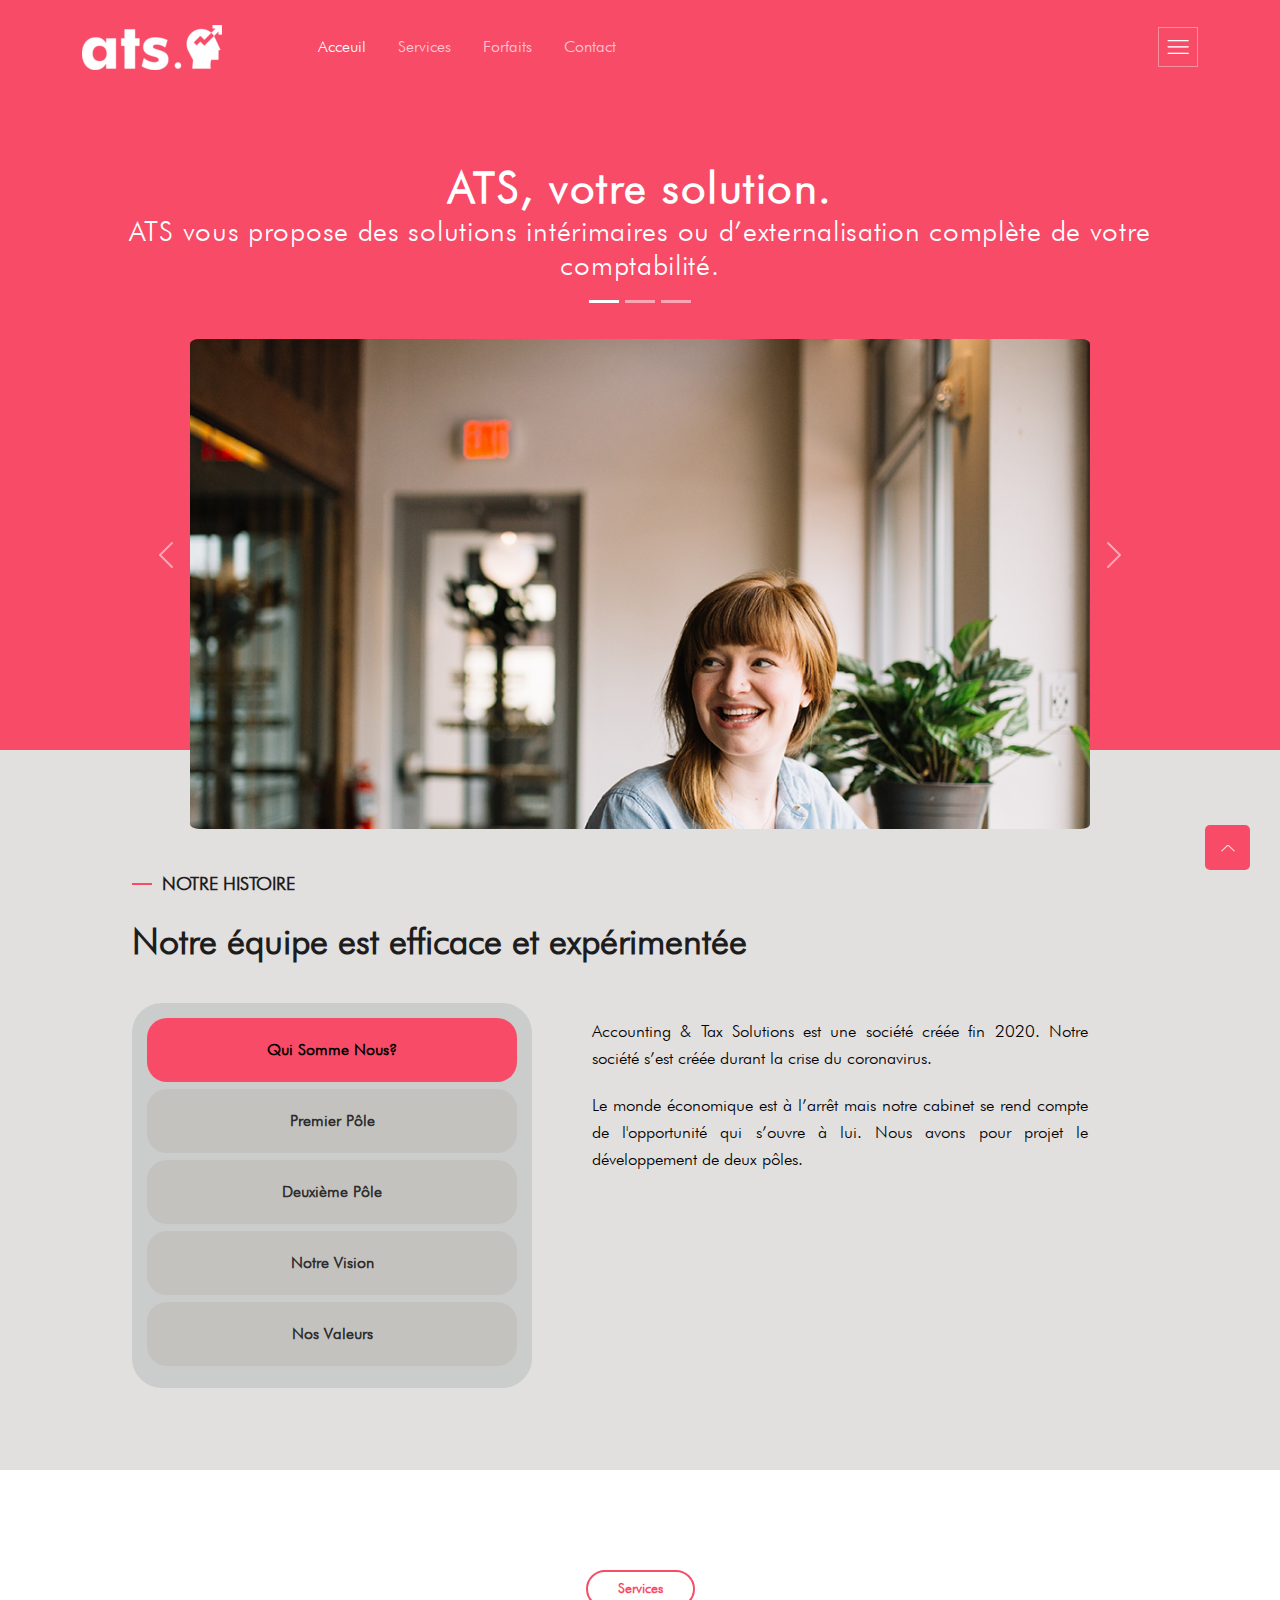
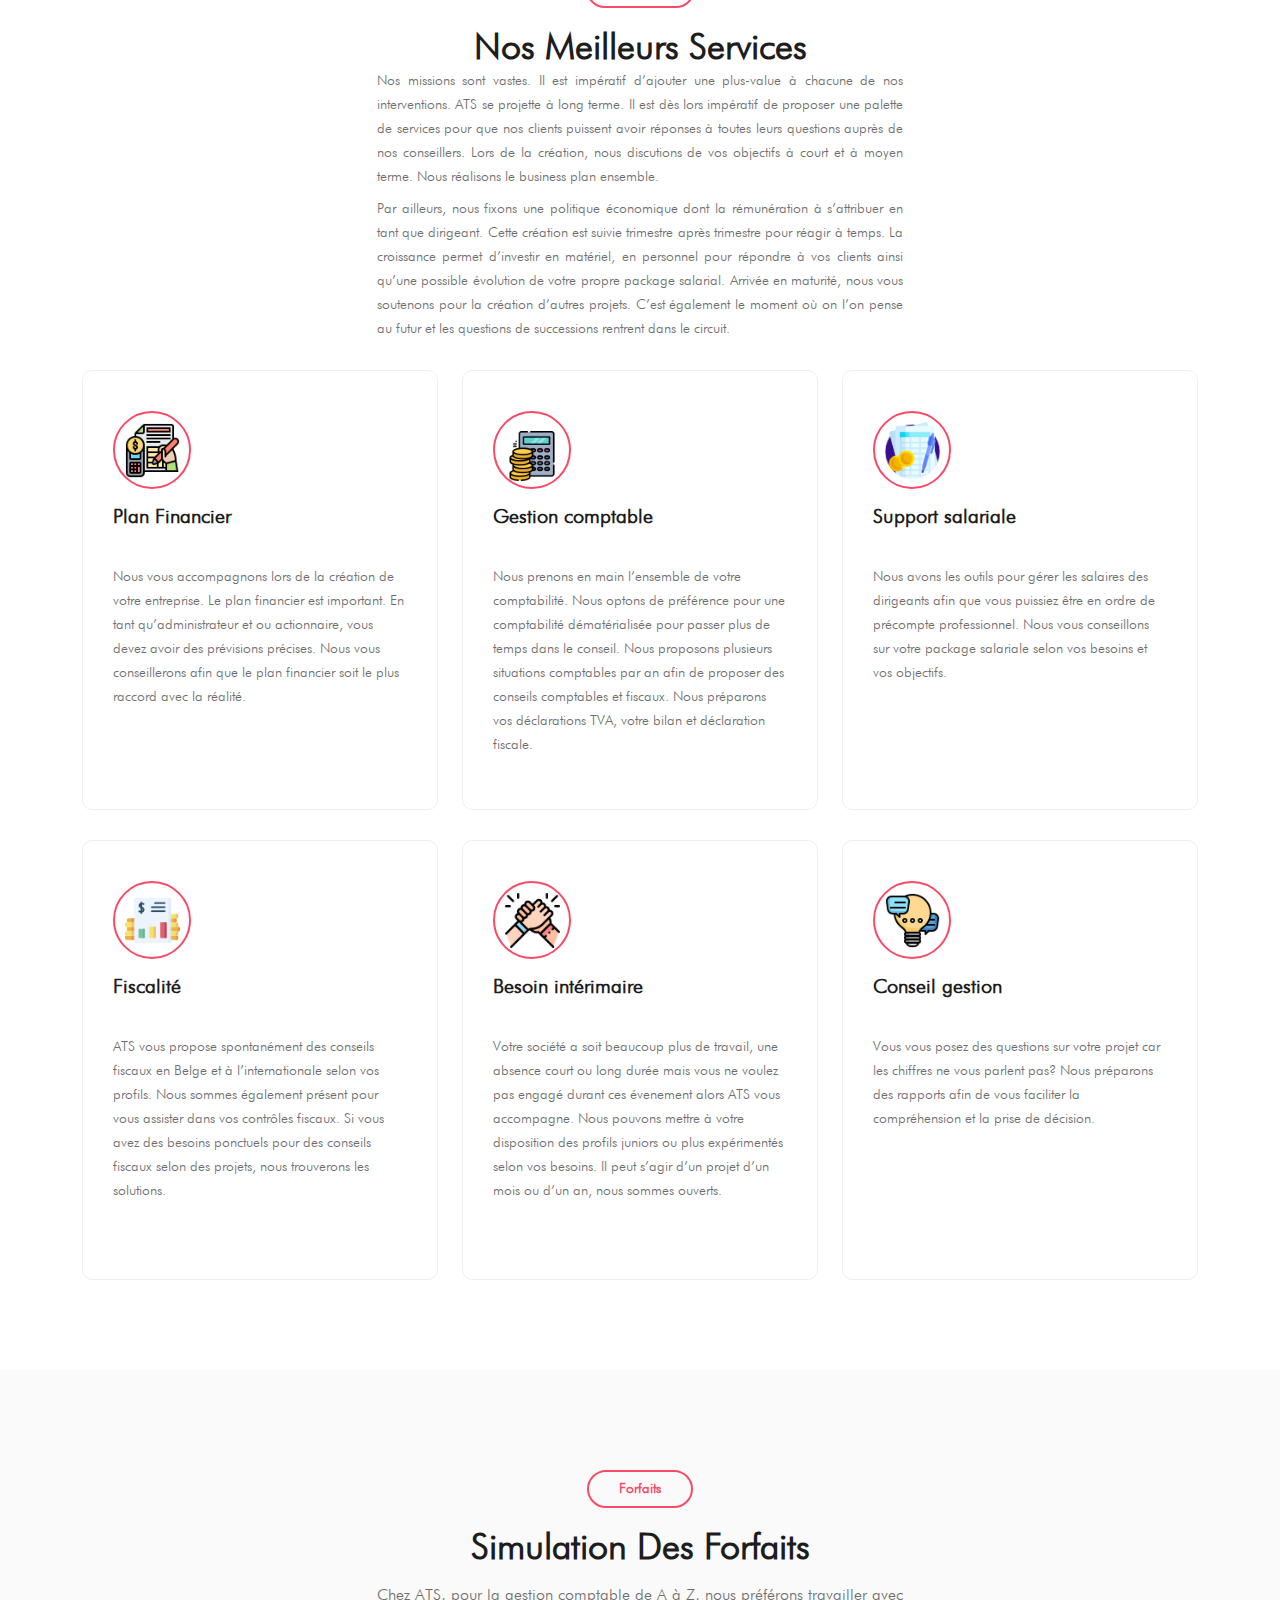
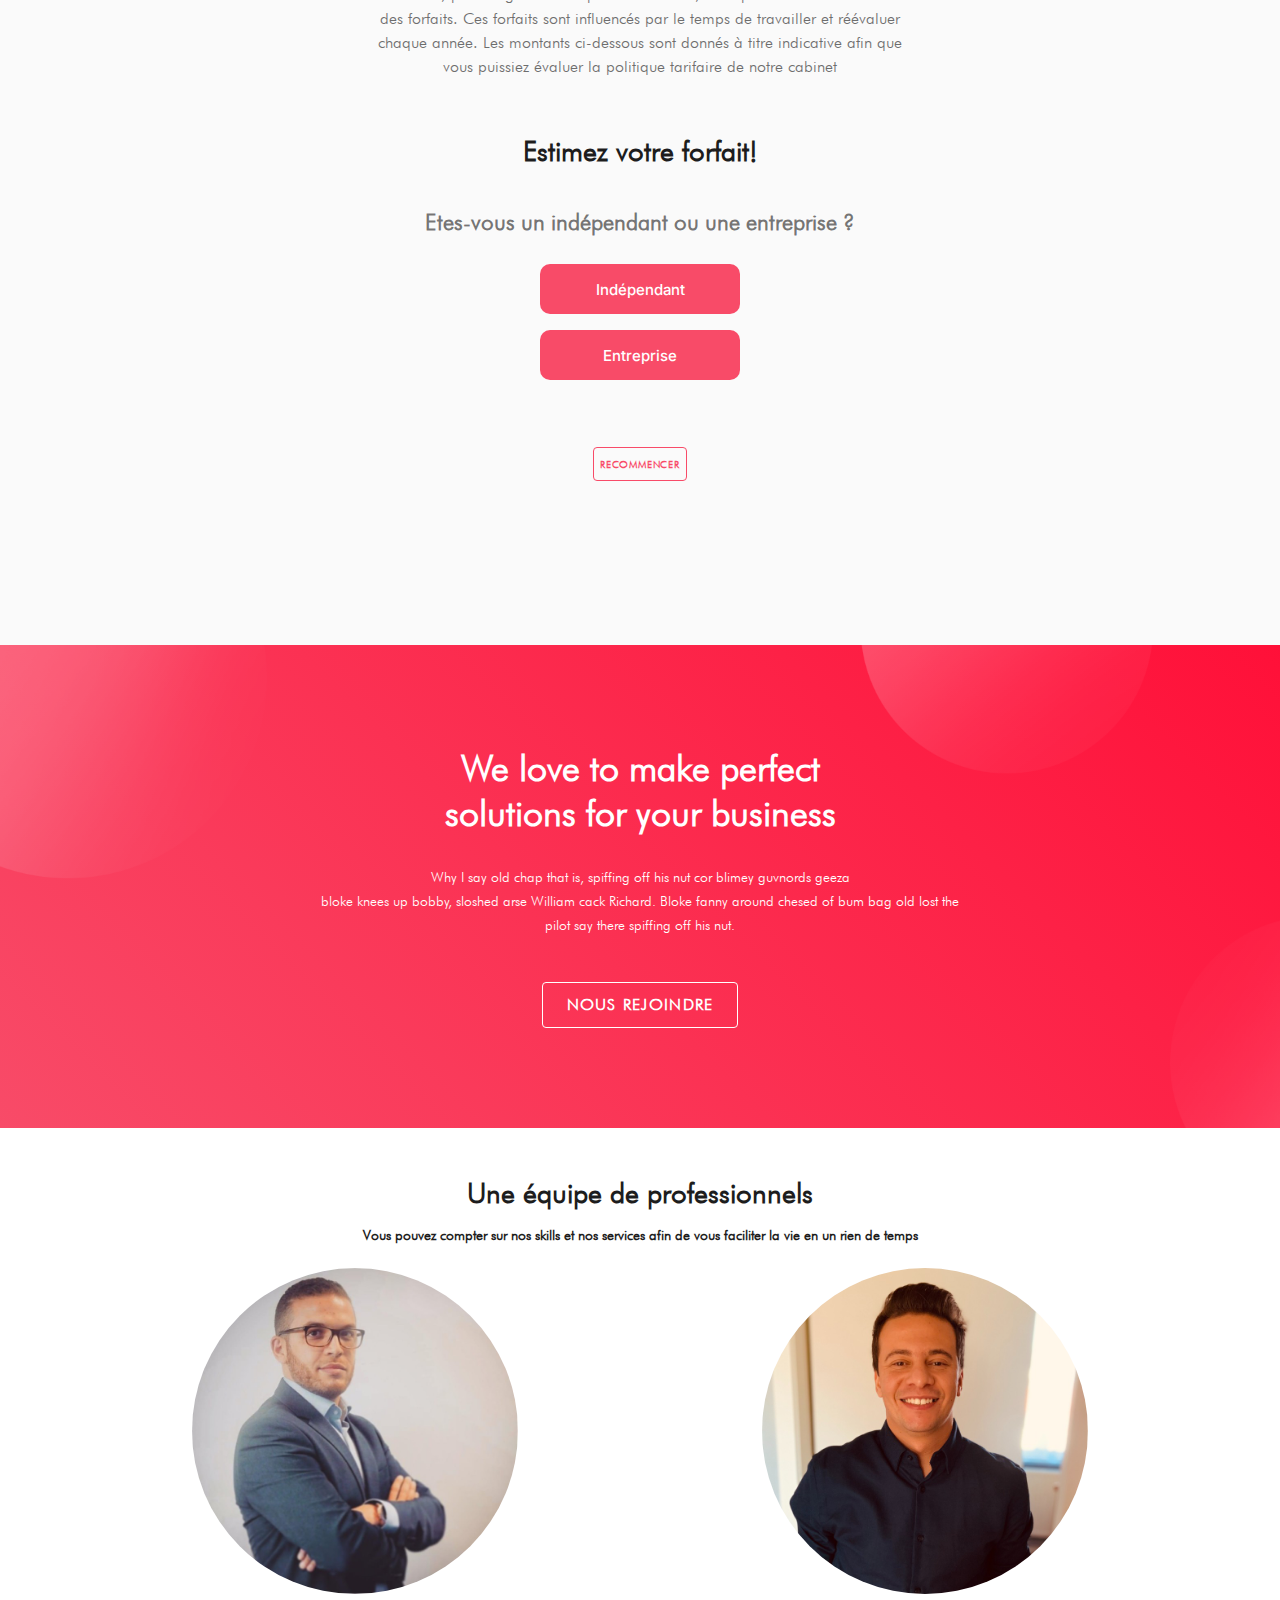
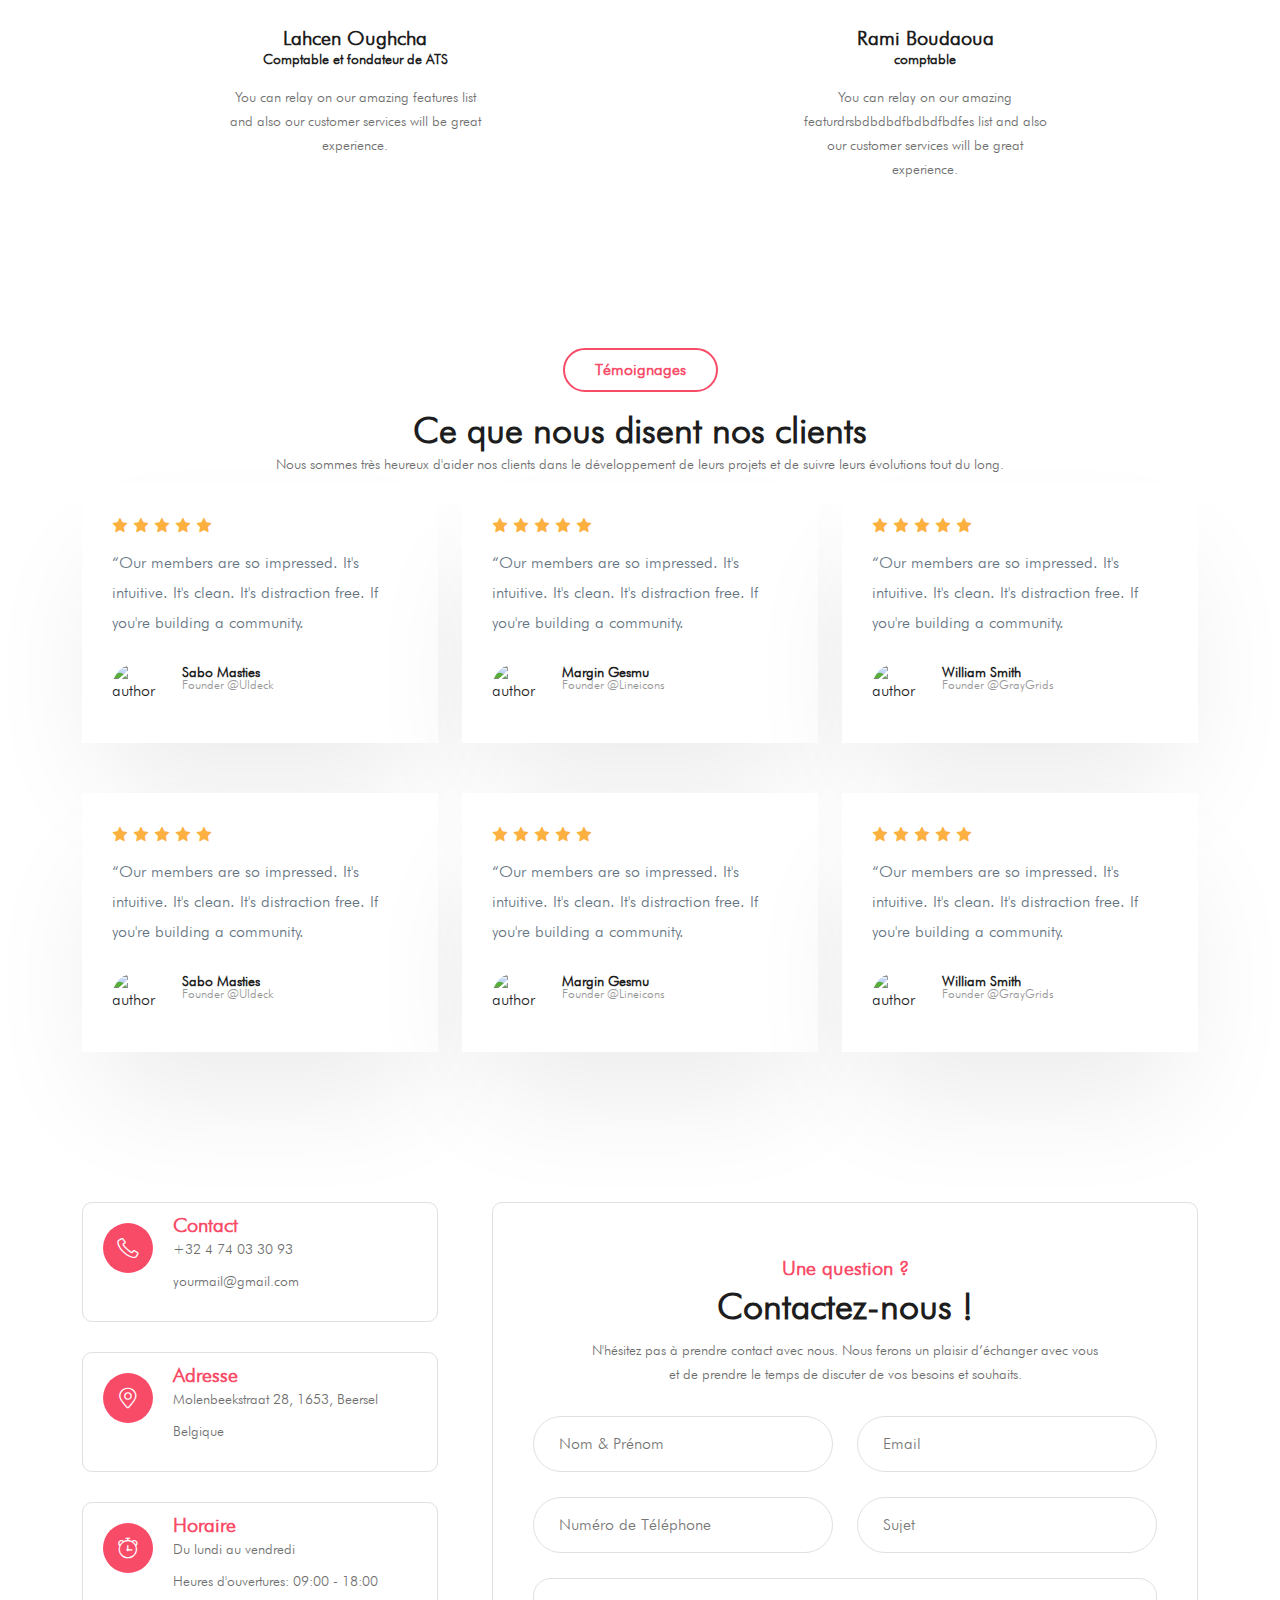
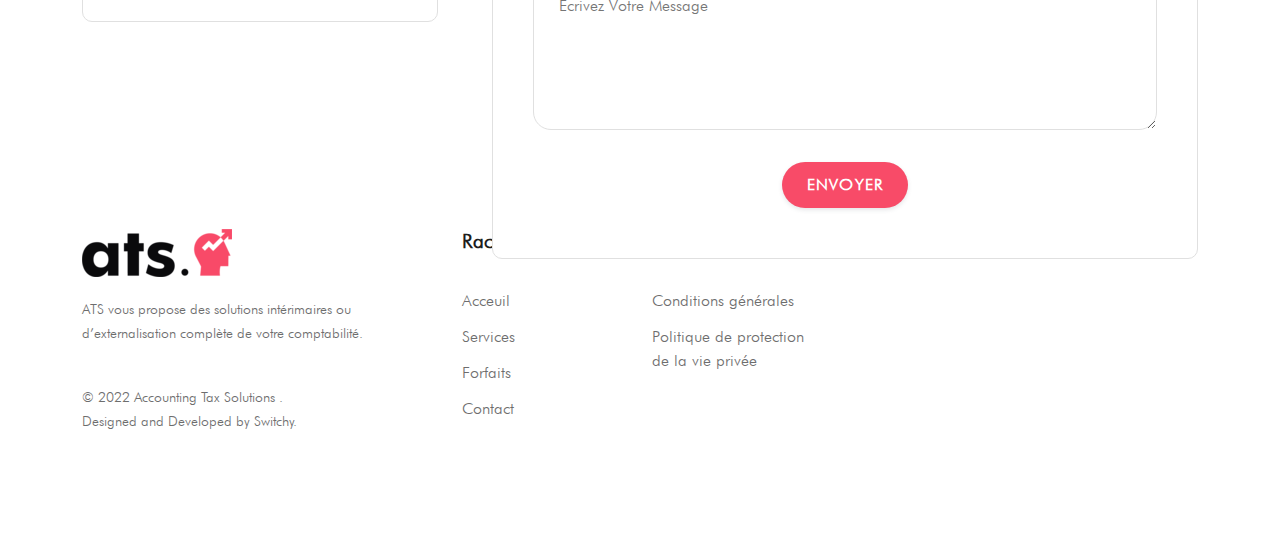
==== index.html @ a8cd5d33 "removed some useless code, fixed pdf "general conditions" on phones" ====
<!DOCTYPE html>
<html lang="en">

<head>
  <!--====== Required meta tags ======-->
  <meta charset="utf-8" />
  <meta http-equiv="x-ua-compatible" content="ie=edge" />
  <meta name="description" content="" />
  <meta name="viewport" content="width=device-width, initial-scale=1, shrink-to-fit=no" />

  <!--====== Title ======-->
  <title>ATS | ACCOUNTING & TAX SOLUTIONS</title>

  <!--====== Favicon Icon ======-->
  <link rel="shortcut icon" href="../assets/images/favicon.svg" type="image/svg" />

  <!--====== Bootstrap css ======-->
  <link rel="stylesheet" href="assets/css/bootstrap.min.css" />

  <!--====== Line Icons css ======-->
  <link rel="stylesheet" href="assets/css/lineicons.css" />

  <!--====== Tiny Slider css ======-->
  <link rel="stylesheet" href="assets/css/tiny-slider.css" />

  <!--====== gLightBox css ======-->
  <link rel="stylesheet" href="assets/css/glightbox.min.css" />

  <link rel="stylesheet" href="style.css" />
</head>

<body>

  <!--====== NAVBAR NINE PART START ======-->

  <section class="navbar-area navbar-nine">
    <div class="container">
      <div class="row">
        <div class="col-lg-12">
          <nav class="navbar navbar-expand-lg">
            <a class="navbar-brand" href="index.html">
              <img src="assets/images/white-logo.png" alt="Logo" />
            </a>
            <button class="navbar-toggler" type="button" data-bs-toggle="collapse" data-bs-target="#navbarNine"
              aria-controls="navbarNine" aria-expanded="false" aria-label="Toggle navigation">
              <span class="toggler-icon"></span>
              <span class="toggler-icon"></span>
              <span class="toggler-icon"></span>
            </button>

            <div class="collapse navbar-collapse sub-menu-bar" id="navbarNine">
              <ul class="navbar-nav me-auto">
                <li class="nav-item">
                  <a class="page-scroll active" href="#hero-area">Acceuil</a>
                </li>
                <li class="nav-item">
                  <a class="page-scroll" href="#services">Services</a>
                </li>

                <li class="nav-item">
                  <a class="page-scroll" href="#pricing">Forfaits</a>
                </li>
                <li class="nav-item">
                  <a class="page-scroll" href="#contact">Contact</a>
                </li>
                
              </ul>
            </div>

            <div class="navbar-btn d-none d-lg-inline-block">
              <a class="menu-bar" href="#side-menu-left"><i class="lni lni-menu"></i></a>
            </div>
          </nav>
          <!-- navbar -->
        </div>
      </div>
      <!-- row -->
    </div>
    <!-- container -->
  </section>

  <!--====== NAVBAR NINE PART ENDS ======-->

  <!--====== SIDEBAR PART START ======-->

  <div class="sidebar-left">
    <div class="sidebar-close">
      <a class="close" href="#close"><i class="lni lni-close"></i></a>
    </div>
    <div class="sidebar-content">
      <div class="sidebar-logo">
        <a href="index.html"><img src="assets/images/logo1.png" alt="Logo" /></a>
      </div>
      <p id = "titreAts" class="text">ATS vous propose des solutions intérimaires ou d’externalisation complète de votre comptabilité.</p>
      <!-- logo -->
      <div class="sidebar-menu">
        <h5 class="menu-title">Pour en savoir plus</h5>
        <ul>
          <li><a  onclick="closeSideBar()" href="#hero-area">Qui sommes nous?</a></li>
          <li><a  onclick="closeSideBar()" href="#services">Nos services</a></li>
          <li><a  onclick="closeSideBar()" href="#pricing">Simulation de forfaits</a></li>
          <li><a  onclick="closeSideBar()" href="#contact">Contactez-nous</a></li>
        </ul>
      </div>

      <!-- menu -->
      <div class="sidebar-social align-items-center justify-content-center">
        <h5 class="social-title">Rejoignez-nous sur</h5>
        <ul>
          <li>
            
            <a href="https://www.linkedin.com/company/acc-tax-solutions/"><img src="assets/images/linkedin.svg" class="lni lni-linkedin-original"></img></a>
          </li>
          <li>
            <a href="tel:1800123456"><img src="assets/images/telephone-fill.svg" class="sf-icon-telephone e-btn e-link"></img></a>
      
          </li>
          
        </ul>
      </div>
      <!-- sidebar social -->
    </div>
    <!-- content -->
  </div>
  <div class="overlay-left"></div>

  <!--====== SIDEBAR PART ENDS ======-->

  <!-- Start header Area -->
  <section id="hero-area" class="header-area header-eight">
    <div class="container">
          <div class="header-content">
            <center></center>
            <h1>ATS, votre solution.</h1>
            <p>
              ATS vous propose des solutions intérimaires ou d’externalisation complète de votre comptabilité.
            </p>
      
                
              </a>
              <div id="carouselExampleIndicators" class="carousel slide" data-bs-ride="carousel">
                <div class="carousel-indicators">
                  <button type="button" data-bs-target="#carouselExampleIndicators" data-bs-slide-to="0" class="active" aria-current="true" aria-label="Slide 1"></button>
                  <button type="button" data-bs-target="#carouselExampleIndicators" data-bs-slide-to="1" aria-label="Slide 2"></button>
                  <button type="button" data-bs-target="#carouselExampleIndicators" data-bs-slide-to="2" aria-label="Slide 3"></button>
                </div>
                
                <div class="carousel-inner">
                  <div class="carousel-item active">
                    <img src="assets/images/header/hero-image.jpg" class="d-block w-100" alt="Good evening" >
                  </div>
                  <div class="carousel-item">
                    <img src="assets/images/header/hero-image.jpg" class="d-block w-100" alt="reihgjokh,fojhorfdh,rt">
                  </div>
                  <div class="carousel-item">
                    <img src="assets/images/header/hero-image.jpg" class="d-block w-100" alt="assets/images/header/hero-image.jpg">
                  </div>
                </div>
                <button class="carousel-control-prev" type="button" data-bs-target="#carouselExampleIndicators" data-bs-slide="prev">
                  <span class="carousel-control-prev-icon" aria-hidden="true"></span>
                  <span class="visually-hidden">Previous</span>
                </button>
                <button class="carousel-control-next" type="button" data-bs-target="#carouselExampleIndicators" data-bs-slide="next">
                  <span class="carousel-control-next-icon" aria-hidden="true"></span>
                  <span class="visually-hidden">Next</span>
                </button>
              </div>
  </section>
  <!-- End header Area -->

  <!--====== ABOUT FIVE PART START ======-->

  <section class="about-area about-five">
    <div class="container">
      <div class="row align-items-center">
        
        <div class="col-lg-6 col-12">
          <div class="about-five-content">
            <h6 class="small-title text-lg">NOTRE HISTOIRE</h6>
            <h2 class="main-title fw-bold">Notre équipe est efficace et expérimentée</h2>
            <div class="about-five-tab">
              <nav>
                <div class="nav nav-tabs" id="nav-tab" role="tablist">
                  <button class="nav-link active" id="nav-who-tab" data-bs-toggle="tab" data-bs-target="#nav-who"
                    type="button" role="tab" aria-controls="nav-who" aria-selected="true">Qui somme nous?</button>
                  <button class="nav-link" id="nav-pole1-tab" data-bs-toggle="tab" data-bs-target="#nav-pole1"
                    type="button" role="tab" aria-controls="nav-pole1" aria-selected="false">Premier Pôle</button>
                  <button class="nav-link" id="nav-pole2-tab" data-bs-toggle="tab" data-bs-target="#nav-pole2"
                    type="button" role="tab" aria-controls="nav-pole2" aria-selected="false">Deuxième Pôle</button>
                  <button class="nav-link" id="nav-vision-tab" data-bs-toggle="tab" data-bs-target="#nav-vision"
                    type="button" role="tab" aria-controls="nav-vision" aria-selected="false">Notre Vision</button>
                  <button class="nav-link" id="nav-history-tab" data-bs-toggle="tab" data-bs-target="#nav-history"
                    type="button" role="tab" aria-controls="nav-history" aria-selected="false">Nos Valeurs</button>
                </div>
              </nav>
              <div class="tab-content" id="nav-tabContent">
      
    
                
                <div class="tab-pane fade show active" id="nav-who" role="tabpanel" aria-labelledby="nav-who-tab">
                  <p>Accounting & Tax Solutions est une société créée fin 2020. Notre société s’est créée durant la crise du coronavirus.  <p>
                    <p> Le monde économique est à l’arrêt mais notre cabinet se rend compte de l'opportunité qui s’ouvre à lui.  Nous avons pour projet le développement de deux pôles.
                  </p>
                </div>
                <div class="tab-pane fade" id="nav-pole1" role="tabpanel" aria-labelledby="nav-pole1-tab">
                  <p>Le premier pôle est l’externalisation complète de la comptabilité des personnes morales et physiques. L’expert-comptable se doit d’être le bras droit de la société avec laquelle il collabore. Nous vous accompagnons tout au long de la vie de votre entreprise. Avant même de vous lancer, nous vous expliquerons ce dont votre projet doit être attentif au niveau comptable et fiscal. Ensuite nous analysons et vous conseillons afin que vous puissiez grandir et vous développer. Nous savons que les projections finissent souvent par se partager génération après génération donc nous voulons également être le conseil d’un futur partage de la société. </p>
                  </p>
                </div>
                <div class="tab-pane fade" id="nav-pole2" role="tabpanel" aria-labelledby="nav-pole2-tab">
                  <p>Notre deuxième pôle est celui de renforcer des pôles financiers d’entreprises. Nous offrons une solution intérimaire pour que nos clients puissent répondre aux obligations comptables et fiscales. Notre métier nous amène parfois à des périodes de rush où le développement informatique ne suffit pas. Notre expérience nous permet de rapidement mettre en place une structure d’aide comptable ou fiscale pour vos équipes en surrégime. Nos consultants junior vous aident à la mise à jour de votre comptabilité et nos profils expérimentés viennent en tant qu’intérim manager gérer vos obligations comptables et fiscales ainsi que développer des procédures internes.</p>
                  </p>
                </div>
                <div class="tab-pane fade" id="nav-vision" role="tabpanel" aria-labelledby="nav-vision-tab">
                  <p> Nous avons une vision pragmatique. Nous nous devons de tout mettre en œuvre pour répondre à tous les défis que nous lance nos clients. Nous digitalisons au maximum afin de passer plus de temps dans le conseil. </p>
                  </p>
                </div>
                <div class="tab-pane fade" id="nav-history" role="tabpanel" aria-labelledby="nav-history-tab">
                  <p>Proximité : que ça soit entre collaborateur ou avec les clients, nous voulons des relations étroites.
                  </p>
                  <p>Excellence : nous cherchons et développons l’excellence. Nos collaborateurs se forment au maximum pour garder des conseils cohérents.
                  <p> Diversité : ATS se veut ouvert et s’engage à développer une politique d’ouverture. La diversité est une richesse!
                  </p>
                </div>
              </div>
              </div>
            </div>
          </div>
        </div>
      </div>
    </div>
    <!-- container -->
  </section>

  <!--====== ABOUT FIVE PART ENDS ======-->

  <!-- ===== service-area start ===== -->
  <section id="services" class="services-area services-eight">
    <!--======  Start Section Title Five ======-->
    <div class="section-title-four">
      <div class="container">
        <div class="row">
          <div id="nos-services" class="col-12">
            <div class="content">
              <h6>Services</h6>
              <h2 class="fw-bold">Nos Meilleurs Services</h2>
              <p id='justifiertext'> 
                Nos missions sont vastes. Il est impératif d’ajouter une plus-value à chacune de nos interventions. ATS se projette à long terme. Il est dès lors impératif de proposer une palette de services pour que nos clients puissent avoir réponses à toutes leurs questions auprès de nos conseillers. 
               Lors de la création, nous discutions de vos objectifs à court et à moyen terme. Nous réalisons le business plan ensemble.</p>
               
               <p id='justifiertext'>
                 Par ailleurs, nous fixons une politique économique dont la rémunération à s’attribuer en tant que dirigeant. 
                  Cette création est suivie trimestre après trimestre pour réagir à temps. 
                  La croissance permet d’investir en matériel, en personnel pour répondre à vos clients ainsi qu’une possible évolution de votre propre package salarial. 
                  Arrivée en maturité, nous vous soutenons pour la création d’autres projets. 
                  C’est également le moment où on l’on pense au futur et les questions de successions rentrent dans le circuit.
                  
              </p>
            </div>
          </div>
        </div>
        <!-- row -->
      </div>
      <!-- container -->
    </div>
    <!--======  End Section Title Five ======-->
    <div class="container">
      <div class="row">
        <div class="col-lg-4 col-md-6">
          <div class="single-services">
            <div class="service-icon">
              <img src="assets/images/planfinancier.png" width="55" height="55" fill="currentColor" class="bi bi-123" viewBox="0 0 16 16"class="d-block w-500" alt="reihgjokh,fojhorfdh,rt">
            </div>
            <div class="service-content">
              <h4>Plan Financier</h4>
              <p>
                Nous vous accompagnons lors de la création de votre entreprise. Le plan financier est important. En tant qu’administrateur et ou actionnaire, vous devez avoir des prévisions précises. Nous vous conseillerons afin que le plan financier soit le plus raccord avec la réalité.
              </p>
            </div>
          </div>
        </div>
        <div class="col-lg-4 col-md-6">
          <div class="single-services">
            <div class="service-icon">
              <div class="icon-finance">
                <img src="assets/images/accounts.png" width="50" height="50" fill="currentColor" class="bi bi-123" viewBox="0 0 16 16"class="d-block w-500" alt="reihgjokh,fojhorfdh,rt">
              </div>
            </div>
            <div class="service-content">
              <h4>Gestion comptable</h4>
              <p>
                Nous prenons en main l’ensemble de votre comptabilité. Nous optons de préférence pour une comptabilité dématérialisée pour passer plus de temps dans le conseil. Nous proposons plusieurs situations comptables par an afin de proposer des conseils comptables et fiscaux. Nous préparons vos déclarations TVA, votre bilan et déclaration fiscale. 
              </p>
            </div>
          </div>
        </div>
        <div class="col-lg-4 col-md-6">
          <div class="single-services">
            <div class="service-icon">
              <img src="assets/images/salaire.png" width="57" height="57" fill="currentColor" class="bi bi-123" viewBox="0 0 16 16"class="d-block w-500" alt="reihgjokh,fojhorfdh,rt">
            </div>
            <div class="service-content">
              <h4>Support salariale</h4>
             
              <p>
                Nous avons les outils pour gérer les salaires des dirigeants afin que vous puissiez être en ordre de précompte professionnel. Nous vous conseillons sur votre package salariale selon vos besoins et vos objectifs. 


              </p>
            </div>
          </div>
        </div>
        <div class="col-lg-4 col-md-6">
          <div class="single-services">
            <div class="service-icon">
              <img src="assets/images/finance.png" width="55" height="55" fill="currentColor" class="bi bi-123" viewBox="0 0 16 16"class="d-block w-500" alt="reihgjokh,fojhorfdh,rt">
            </div>
            <div class="service-content">
              <h4>Fiscalité </h4>
              <p>
                ATS vous propose spontanément des conseils fiscaux en Belge et à l’internationale selon vos profils. 
Nous sommes également présent pour vous assister dans vos contrôles fiscaux. 
Si vous avez des besoins ponctuels pour des conseils fiscaux selon des projets, nous trouverons les solutions. 

              </p>
            </div>
          </div>
        </div>
        <div class="col-lg-4 col-md-6">
          <div class="single-services">
            <div class="service-icon">
              <img src="assets/images/help.png" width="55" height="55" fill="currentColor" class="bi bi-123" viewBox="0 0 16 16"class="d-block w-500" alt="reihgjokh,fojhorfdh,rt">
            </div>
            <div class="service-content">
              <h4>Besoin intérimaire</h4>
              <p>
                Votre société a soit beaucoup plus de travail, une absence court ou long durée mais vous ne voulez pas engagé durant ces évenement alors ATS vous accompagne. Nous pouvons mettre à votre disposition des profils juniors ou plus expérimentés selon vos besoins. Il peut s’agir d’un projet d’un mois ou d’un an, nous sommes ouverts. 
              </p>
            </div>
          </div>
        </div>
        <div class="col-lg-4 col-md-6">
          <div class="single-services">
            <div class="service-icon">
              <img src="assets/images/advice.png" width="55" height="55" fill="currentColor" class="bi bi-123" viewBox="0 0 16 16"class="d-block w-500" alt="reihgjokh,fojhorfdh,rt">
            </div>
            <div class="service-content">
              <h4>Conseil gestion</h4>
              <p>
                Vous vous posez des questions sur votre projet car les chiffres ne vous parlent pas? Nous préparons des rapports afin de vous faciliter la compréhension et la prise de décision. 
              </p>
            </div>
          </div>
        </div>
      </div>
    </div>
  </section>
  <!-- ===== service-area end ===== -->


  <!-- Start Pricing  Area -->
  <section id="pricing" class="pricing-area pricing-fourteen">
    <!--======  Start Section Title Five ======-->
    
    <div class="section-title-five">
      <div class="container">
        <div class="row">
          <div class="col-12">
            <div class="content">
              <h6>Forfaits</h6>
              <h2 class="fw-bold">Simulation Des Forfaits</h2>
              <p class="price-simulation">
                Chez ATS, pour la gestion comptable de A à Z, nous préférons travailler avec des forfaits. Ces forfaits sont influencés par le temps de travailler et réévaluer chaque année. Les montants ci-dessous sont donnés à titre indicative afin que vous puissiez évaluer la politique tarifaire de notre cabinet
              </p>
            </div>
          </div>
        </div>
        <!-- row -->
      </div>
      <!-- container -->
    </div>
    <!--======  End Section Title Five ======-->
    <script src='//ajax.googleapis.com/ajax/libs/jquery/1.11.0/jquery.min.js'></script>
    <div id="quizzie">
      <center> <h3>Estimez votre forfait!</h3> </center>
  <!-- le current à l'aide de la fonction updateStep englobe toute la balise de ul -->

        <ul class="quiz-step step1 current">
            <li class="question">
             
                <div class="question-wrap">
                    <h4 id = "qust" class = "question-une">Etes-vous un indépendant ou une entreprise ?</h4>
                </div>
              
            </li>
            <li class="quiz-answer low-value" data-quizIndex="1">
                <div class="answer-wrap"> 
                    <p   class="answer-text">Indépendant</p>
                </div>
            </li>
            <li class="quiz-answer high-value" data-quizIndex="2">
                <div class="answer-wrap"> 
                    <p  class="answer-text">Entreprise</p>
                </div>
            </li>
        </ul>
        <ul class="quiz-step step2">
            <li class="question">
                <div class="question-wrap">
                    <h4 id = "qust2" class = "question-deux">Combien de factures recevez-vous par mois ?</h4>
                </div>
            </li>
            <li class="quiz-answer low-value" data-quizIndex="3">
                <div class="answer-wrap"> 
                  
                    <p  class="answer-text">+ de 30 factures</p>
                  
                </div>
            </li>
            <li class="quiz-answer high-value" data-quizIndex="4">
                <div class="answer-wrap">
                    <p   class="answer-text">- de 30 factures</p>
                </div>
            </li>
        </ul>
        <ul class="quiz-step step3 ">
          <li class="question">
              <div class="question-wrap">
                  <h4 id = "qust2" class = "question-deux"></h4>
              </div>
          </li>
          <li class="quiz-answer high-value" data-quizIndex="5">
              <div class="answer-wrap-value">
                  <p   class="answer-text-value"></p>
                  <p1>+- 150€ HTVA par mois</p1>
              </div>
          </li>
      </ul>
      <ul class="quiz-step step4">
        <li class="question">
      
        </li>
        <li class="quiz-answer low-value" data-quizIndex="6">
            <div class="answer-wrap-value"> 
                <p  class="answer-text-value"> </p><p1>+- 100€  HTVA par mois</p1>
            </div>
        </li>
    </ul>
        <!-- pour entreprise -->
        <ul class="quiz-step step5">
          <li class="question">
              <div class="question-wrap">
                  <h4 id = "qust2" class = "question-deux">Combien de factures recevez-vous par mois ?</h4>
              </div>
          </li>
          <li class="quiz-answer low-value" data-quizIndex="7">
              <div class="answer-wrap"> 
                  <p  class="answer-text">+ de 30 factures</p>
              </div>
          </li>
          <li class="quiz-answer high-value" data-quizIndex="8">
              <div class="answer-wrap">
                  <p   class="answer-text">- de 30 factures</p>
              </div>
          </li>
      </ul>
      
      <ul class="quiz-step step6 ">
        <li class="question">
            <div class="question-wrap">
                <h2 id = "qust2" class = "question-deux"> </h2>
            </div>
        </li>
        <li class="quiz-answer low-value" data-quizIndex="9">
          <div class="answer-wrap-value"> <p class ="answer-text-value"></p>  <p1>
              +- 210 € HTVA par mois

            </p1></div>
          
          </p>
          


         
        </li>
    </ul>
    <ul class="quiz-step step7">
      <li class="question">
        
      </li>
      <li class="quiz-answer low-value" data-quizIndex="10">
          <div class="answer-wrap-value"> 
              <p  class="answer-text-value"></p> <p1>
                +- 300 € HTVA par mois
              </p1>
          </div>
      </li>
  </ul>
        <div class ="container">
        <div id="prev-question-button" class="no-box"  style="text-align: center;"> 
          <button   class="btn primary-btn-outline retry" onclick="window.location.reload();">Recommencer</button> </ul>
        
    </div>
            <div class="table-content">
              <ul class="table-list">
              </ul>
            </div>
          </div>
        </div>
      </div>
    </div>
  </section>
  <!--/ End Pricing  Area -->



  <!-- Start Cta Area -->
  <section id="call-action" class="call-action">
    <div class="container">
      <div class="row justify-content-center">
        <div class="col-xxl-6 col-xl-7 col-lg-8 col-md-9">
          <div class="inner-content">
            <h2>We love to make perfect <br />solutions for your business</h2>
            <p>
              Why I say old chap that is, spiffing off his nut cor blimey
              guvnords geeza<br />
              bloke knees up bobby, sloshed arse William cack Richard. Bloke
              fanny around chesed of bum bag old lost the pilot say there
              spiffing off his nut.
            </p>
            <div class="light-rounded-buttons">
              <a href="#contact"  class="btn primary-btn-outline">Nous rejoindre</a>
            </div>
          </div>
        </div>
      </div>
    </div>
  </section>
  <!-- End Cta Area -->

  <!-- Notre équipe -->
  <div class="py-5 team4">
    <div class="container">
      <div class="row justify-content-center mb-4">
        <div class="col-md-7 text-center">
          <h3 class="mb-3">Une équipe de professionnels </h3>
          <h6 class="subtitle">Vous pouvez compter sur nos skills et nos services afin de vous faciliter la vie en un rien de temps</h6>
        </div>
      </div>
      <div class="row">
        <!-- column  -->
        <div class="col-lg-6 mb-6">
          <!-- Row -->
          <div class="row"  id="photoTeam">
            <div class="col-md-12" id="pics">
              <img src="/assets/images/Lahcen.jpg" alt="wrapkit" class="img-fluid rounded-circle" />
            </div>
            <div class="col-md-6 text-center">
              <div class="pt-2">
                <h5 class="mt-4 font-weight-medium mb-0">Lahcen Oughcha</h5>
                <h6 class="subtitle mb-3">Comptable et fondateur de ATS</h6>
                <p>You can relay on our amazing features list and also our customer services will be great experience.</p>
                <ul class="list-inline">
                  <li class="list-inline-item"><a href="#" class="text-decoration-none d-block px-1"><i class="icon-social-facebook"></i></a></li>
                  <li class="list-inline-item"><a href="#" class="text-decoration-none d-block px-1"><i class="icon-social-twitter"></i></a></li>
                  <li class="list-inline-item"><a href="#" class="text-decoration-none d-block px-1"><i class="icon-social-instagram"></i></a></li>
                  <li class="list-inline-item"><a href="#" class="text-decoration-none d-block px-1"><i class="icon-social-behance"></i></a></li>
                </ul>
              </div>
            </div>
          </div>
          <!-- Row -->
        </div>
        <div class="col-lg-6 mb-4">
          <!-- Row -->
          <div class="row" id="photoTeam1">
            <div class="col-md-12" id="pics">
              <img src="/assets/images/Rami.jpg" alt="wrapkit" class="img-fluid rounded-circle" />
            </div>
            <div class="col-md-6 text-center">
              <div class="pt-2">
                <h5 class="mt-4 font-weight-medium mb-0">Rami Boudaoua</h5>
                <h6 class="subtitle mb-3">comptable</h6>
                <p>You can relay on our amazing featurdrsbdbdbdfbdbdfbdfes list and also our customer services will be great experience.</p>
                <ul class="list-inline">
                  <li class="list-inline-item"><a href="#" class="text-decoration-none d-block px-1"><i class="icon-social-facebook"></i></a></li>
                  <li class="list-inline-item"><a href="#" class="text-decoration-none d-block px-1"><i class="icon-social-twitter"></i></a></li>
                  <li class="list-inline-item"><a href="#" class="text-decoration-none d-block px-1"><i class="icon-social-instagram"></i></a></li>
                  <li class="list-inline-item"><a href="#" class="text-decoration-none d-block px-1"><i class="icon-social-behance"></i></a></li>
                </ul>
              </div>
            </div>
          </div>
          <!-- Row -->
        </div>
      </div>
    </div>
  </div>

  <!-- carousel review -->
  <section id="testimonials" class="ud-testimonials">
    <div class="container">
      <div class="row">
        <div class="col-lg-12">
          <div class="ud-section-title mx-auto text-center">
            <span id="testify">Témoignages</span>
            <h2>Ce que nous disent nos clients</h2>
            <p>
              Nous sommes très heureux d'aider nos clients dans le développement de leurs projets et de suivre leurs évolutions tout du long.
            </p>
          </div>
        </div>
      </div>

      <div class="row">
        <div class="col-lg-4 col-md-6">
          <div
            class="ud-single-testimonial wow fadeInUp"
            data-wow-delay=".1s"
          >
            <div class="ud-testimonial-ratings">
              <i class="lni lni-star-filled"></i>
              <i class="lni lni-star-filled"></i>
              <i class="lni lni-star-filled"></i>
              <i class="lni lni-star-filled"></i>
              <i class="lni lni-star-filled"></i>
            </div>
            <div class="ud-testimonial-content">
              <p>
                “Our members are so impressed. It's intuitive. It's clean.
                It's distraction free. If you're building a community.
              </p>
            </div>
            <div class="ud-testimonial-info">
              <div class="ud-testimonial-image">
                <img
                  src="assets/images/testimonials/author-01.png"
                  alt="author"
                />
              </div>
              <div class="ud-testimonial-meta">
                <h4>Sabo Masties</h4>
                <p>Founder @UIdeck</p>
              </div>
            </div>
          </div>
        </div>
        <div class="col-lg-4 col-md-6">
          <div
            class="ud-single-testimonial wow fadeInUp"
            data-wow-delay=".15s"
          >
            <div class="ud-testimonial-ratings">
              <i class="lni lni-star-filled"></i>
              <i class="lni lni-star-filled"></i>
              <i class="lni lni-star-filled"></i>
              <i class="lni lni-star-filled"></i>
              <i class="lni lni-star-filled"></i>
            </div>
            <div class="ud-testimonial-content">
              <p>
                “Our members are so impressed. It's intuitive. It's clean.
                It's distraction free. If you're building a community.
              </p>
            </div>
            <div class="ud-testimonial-info">
              <div class="ud-testimonial-image">
                <img
                  src="assets/images/testimonials/author-02.png"
                  alt="author"
                />
              </div>
              <div class="ud-testimonial-meta">
                <h4>Margin Gesmu</h4>
                <p>Founder @Lineicons</p>
              </div>
            </div>
          </div>
        </div>
        <div class="col-lg-4 col-md-6">
          <div
            class="ud-single-testimonial wow fadeInUp"
            data-wow-delay=".2s"
          >
            <div class="ud-testimonial-ratings">
              <i class="lni lni-star-filled"></i>
              <i class="lni lni-star-filled"></i>
              <i class="lni lni-star-filled"></i>
              <i class="lni lni-star-filled"></i>
              <i class="lni lni-star-filled"></i>
            </div>
            <div class="ud-testimonial-content">
              <p>
                “Our members are so impressed. It's intuitive. It's clean.
                It's distraction free. If you're building a community.
              </p>
            </div>
            <div class="ud-testimonial-info">
              <div class="ud-testimonial-image">
                <img
                  src="assets/images/testimonials/author-03.png"
                  alt="author"
                />
              </div>
              <div class="ud-testimonial-meta">
                <h4>William Smith</h4>
                <p>Founder @GrayGrids</p>
              </div>
            </div>
          </div>
        </div>
        <div class="col-lg-4 col-md-6">
          <div
            class="ud-single-testimonial wow fadeInUp"
            data-wow-delay=".1s"
          >
            <div class="ud-testimonial-ratings">
              <i class="lni lni-star-filled"></i>
              <i class="lni lni-star-filled"></i>
              <i class="lni lni-star-filled"></i>
              <i class="lni lni-star-filled"></i>
              <i class="lni lni-star-filled"></i>
            </div>
            <div class="ud-testimonial-content">
              <p>
                “Our members are so impressed. It's intuitive. It's clean.
                It's distraction free. If you're building a community.
              </p>
            </div>
            <div class="ud-testimonial-info">
              <div class="ud-testimonial-image">
                <img
                  src="assets/images/testimonials/author-01.png"
                  alt="author"
                />
              </div>
              <div class="ud-testimonial-meta">
                <h4>Sabo Masties</h4>
                <p>Founder @UIdeck</p>
              </div>
            </div>
          </div>
        </div>
        <div class="col-lg-4 col-md-6">
          <div
            class="ud-single-testimonial wow fadeInUp"
            data-wow-delay=".15s"
          >
            <div class="ud-testimonial-ratings">
              <i class="lni lni-star-filled"></i>
              <i class="lni lni-star-filled"></i>
              <i class="lni lni-star-filled"></i>
              <i class="lni lni-star-filled"></i>
              <i class="lni lni-star-filled"></i>
            </div>
            <div class="ud-testimonial-content">
              <p>
                “Our members are so impressed. It's intuitive. It's clean.
                It's distraction free. If you're building a community.
              </p>
            </div>
            <div class="ud-testimonial-info">
              <div class="ud-testimonial-image">
                <img
                  src="assets/images/testimonials/author-02.png"
                  alt="author"
                />
              </div>
              <div class="ud-testimonial-meta">
                <h4>Margin Gesmu</h4>
                <p>Founder @Lineicons</p>
              </div>
            </div>
          </div>
        </div>
        <div class="col-lg-4 col-md-6">
          <div
            class="ud-single-testimonial wow fadeInUp"
            data-wow-delay=".2s"
          >
            <div class="ud-testimonial-ratings">
              <i class="lni lni-star-filled"></i>
              <i class="lni lni-star-filled"></i>
              <i class="lni lni-star-filled"></i>
              <i class="lni lni-star-filled"></i>
              <i class="lni lni-star-filled"></i>
            </div>
            <div class="ud-testimonial-content">
              <p>
                “Our members are so impressed. It's intuitive. It's clean.
                It's distraction free. If you're building a community.
              </p>
            </div>
            <div class="ud-testimonial-info">
              <div class="ud-testimonial-image">
                <img
                  src="assets/images/testimonials/author-03.png"
                  alt="author"
                />
              </div>
              <div class="ud-testimonial-meta">
                <h4>William Smith</h4>
                <p>Founder @GrayGrids</p>
              </div>
            </div>
          </div>
        </div>
      </div>
      <!-- 2ème partie -->
      <div class="row">
        
      </div>
      
    </div>
    
  </section>

  

 
            
  <!-- ========================= contact-section start ========================= -->
  <section id="contact" class="contact-section">
    <div class="container">
      <div class="row">
        <div class="col-xl-4">
          <div class="contact-item-wrapper">
            <div class="row">
              <div class="col-12 col-md-6 col-xl-12">
                <div class="contact-item">
                  <div class="contact-icon">
                    <i class="lni lni-phone"></i>
                  </div>
                  <div class="contact-content">
                    <h4>Contact</h4>
                    <p>+32 4 74 03 30 93</p>
                    <p>yourmail@gmail.com</p>
                  </div>
                </div>
              </div>
              <div class="col-12 col-md-6 col-xl-12">
                <div class="contact-item">
                  <div class="contact-icon">
                    <i class="lni lni-map-marker"></i>
                  </div>
                  <div class="contact-content">
                    <h4>Adresse</h4>
                    <p> Molenbeekstraat 28, 1653, Beersel</p>
                    <p>Belgique</p>
                  </div>
                </div>
              </div>
              <div class="col-12 col-md-6 col-xl-12">
                <div class="contact-item">
                  <div class="contact-icon">
                    <i class="lni lni-alarm-clock"></i>
                  </div>
                  <div class="contact-content">
                    <h4>Horaire</h4>
                    <p>Du lundi au vendredi</p>
                    <p>Heures d'ouvertures: 09:00 - 18:00 </p>
                  </div>
                </div>
              </div>
            </div>
          </div>
        </div>
        <div class="col-xl-8">
          <div class="contact-form-wrapper">
            <div class="row">
              <div class="col-xl-10 col-lg-8 mx-auto">
                <div class="section-title text-center">
                  <span> Une question ? </span>
                  <h2>
                    Contactez-nous !
                  </h2>
                  <p>
                    N'hésitez pas à prendre contact avec nous. Nous ferons un plaisir d’échanger avec vous et de prendre le temps de discuter de vos besoins et souhaits.
                  </p>
                </div>
              </div>
            </div>
    
            <form action="https://formsubmit.co/karim.krayem@gmail.com" method="POST" class="contact-form">
              <div class="row">
                <div class="col-md-6">
                  <input type="text" name="name" id="name" placeholder="Nom & Prénom" required />
                </div>
                <div class="col-md-6">
                  <input type="email" name="email" id="email" placeholder="Email" required />
                </div>
              </div>
              <div class="row">
                <div class="col-md-6">
                  <input type="text" name="phone" id="phone" placeholder="Numéro de Téléphone" required />
                </div>
                <div class="col-md-6">
                  <input type="text" name="subject" id="email" placeholder="Sujet" required />
                </div>
              </div>
              <div class="row">
                <div class="col-12">
                  <textarea name="message" id="message" placeholder="Ecrivez Votre Message" rows="5"></textarea>
                </div>
              </div>
              <div class="row">
                <div class="col-12">
                  <div class="button text-center rounded-buttons">
                    <button type="submit" class="btn primary-btn rounded-full">
                      Envoyer
                    </button>
                  </div>
                </div>
              </div>
            </form>
          </form>
          </div>
        </div>
      </div>
    </div>
  </section>
  <!-- ========================= contact-section end ========================= -->

  <!-- ========================= map-section end ========================= -->
  <section class="map-section map-style-9">
    <div class="map-container">
      <object style="border:0; height: 500px; width: 100%;"
        data="https://maps.google.com/maps?q=Molenbeekstraat%2028,%201653,%20Beersel%20%20Belgique&t=&z=17&ie=UTF8&iwloc=&output=embed"></object>
    </div>
    </div>
  </section>
  <!-- ========================= map-section end ========================= -->

  <!-- Start Footer Area -->
  <footer class="footer-area footer-eleven">
    <!-- Start Footer Top -->
    <div class="footer-top">
      <div class="container">
        <div class="inner-content">
          <div class="row">
            <div class="col-lg-4 col-md-6 col-12">
              <!-- Single Widget -->
              <div class="footer-widget f-about">
                <div class="logo">
                  <a href="index.html">
                    <img src="assets/images/logo.png" alt="#" class="img-fluid" />
                  </a>
                </div>
                <p>
                  ATS vous propose des solutions intérimaires ou d’externalisation complète de votre comptabilité.
                </p>
                <p class="copyright-text">
                  <span>© 2022 Accounting Tax Solutions .</span>Designed and Developed by Switchy.
                 
                </p>
              </div>
              <!-- End Single Widget -->
            </div>
            <div class="col-lg-2 col-md-6 col-12">
              <!-- Single Widget -->
              <div class="footer-widget f-link">
                <h5>Raccourcis</h5>
                <ul>
                  <li><a href="#hero-area">Acceuil</a></li>
                  <li><a href="#services">Services</a></li>
                  <li><a href="#pricing">Forfaits</a></li>
                  <li><a href="#contact">Contact</a></li>
                </ul>
              </div>
              <!-- End Single Widget -->
            </div>
            <div class="col-lg-2 col-md-6 col-12">
              <!-- Single Widget -->
              <div class="footer-widget f-link">
                <h5>Informations</h5>
                <ul>

                  <li><a target="_blank" href="assets/conditions/CONDITIONS GENERALES ATS (1).pdf">Conditions générales</a></li>
                  <li><a target="_blank" href="assets/conditions/GDPR.docx.pdf">Politique de protection de la vie privée</a></li>
                </ul>
                
              </div>
              <!-- End Single Widget -->
            </div>
            <div class="col-lg-4 col-md-6 col-12">
              <!-- Single Widget -->
            
              <!-- End Single Widget -->
            </div>
          </div>
        </div>
      </div>
    </div>
    <!--/ End Footer Top -->
  </footer>
  <!--/ End Footer Area -->

  <!-- Condition Générales  -->
  <script type="text/javascript">
    document.getElementById("myButton").onclick = function () {
        location.href = "www.yoursite.com";
    };
</script>





  <a href="#" class="scroll-top btn-hover">
    <i class="lni lni-chevron-up"></i>
  </a>

  <!--====== js ======-->
  <script src="assets/js/bootstrap.bundle.min.js"></script>
  <script src="assets/js/glightbox.min.js"></script>
  <script src="assets/js/main.js"></script>
  <script src="assets/js/tiny-slider.js"></script>

  <script>

    //===== close navbar-collapse when a  clicked
    let navbarTogglerNine = document.querySelector(
      ".navbar-nine .navbar-toggler"
    );
    navbarTogglerNine.addEventListener("click", function () {
      navbarTogglerNine.classList.toggle("active");
    });

    // ==== left sidebar toggle
    let sidebarLeft = document.querySelector(".sidebar-left");
    let overlayLeft = document.querySelector(".overlay-left");
    let sidebarClose = document.querySelector(".sidebar-close .close");

    overlayLeft.addEventListener("click", function () {
      sidebarLeft.classList.toggle("open");
      overlayLeft.classList.toggle("open");
    });
    sidebarClose.addEventListener("click", function () {
      sidebarLeft.classList.remove("open");
      overlayLeft.classList.remove("open");
    });

    // ===== navbar nine sideMenu
    let sideMenuLeftNine = document.querySelector(".navbar-nine .menu-bar");

    sideMenuLeftNine.addEventListener("click", function () {
      sidebarLeft.classList.add("open");
      overlayLeft.classList.add("open");
      
    
    });

    let closeSideBar = function(){sidebarLeft.classList.remove("open");
      overlayLeft.classList.remove("open");}

      

    //========= glightbox
    GLightbox({
      'href': 'https://www.youtube.com/watch?v=r44RKWyfcFw&fbclid=IwAR21beSJORalzmzokxDRcGfkZA1AtRTE__l5N4r09HcGS5Y6vOluyouM9EM',
      'type': 'video',
      'source': 'youtube', //vimeo, youtube or local
      'width': 900,
      'autoplayVideos': true,
    });

  </script>
</body>

</html>
---- assets/css/tiny-slider.css ----
.tns-outer{padding:0 !important}.tns-outer [hidden]{display:none !important}.tns-outer [aria-controls],.tns-outer [data-action]{cursor:pointer}.tns-slider{-webkit-transition:all 0s;-moz-transition:all 0s;transition:all 0s}.tns-slider>.tns-item{-webkit-box-sizing:border-box;-moz-box-sizing:border-box;box-sizing:border-box}.tns-horizontal.tns-subpixel{white-space:nowrap}.tns-horizontal.tns-subpixel>.tns-item{display:inline-block;vertical-align:top;white-space:normal}.tns-horizontal.tns-no-subpixel:after{content:'';display:table;clear:both}.tns-horizontal.tns-no-subpixel>.tns-item{float:left}.tns-horizontal.tns-carousel.tns-no-subpixel>.tns-item{margin-right:-100%}.tns-no-calc{position:relative;left:0}.tns-gallery{position:relative;left:0;min-height:1px}.tns-gallery>.tns-item{position:absolute;left:-100%;-webkit-transition:transform 0s, opacity 0s;-moz-transition:transform 0s, opacity 0s;transition:transform 0s, opacity 0s}.tns-gallery>.tns-slide-active{position:relative;left:auto !important}.tns-gallery>.tns-moving{-webkit-transition:all 0.25s;-moz-transition:all 0.25s;transition:all 0.25s}.tns-autowidth{display:inline-block}.tns-lazy-img{-webkit-transition:opacity 0.6s;-moz-transition:opacity 0.6s;transition:opacity 0.6s;opacity:0.6}.tns-lazy-img.tns-complete{opacity:1}.tns-ah{-webkit-transition:height 0s;-moz-transition:height 0s;transition:height 0s}.tns-ovh{overflow:hidden}.tns-visually-hidden{position:absolute;left:-10000em}.tns-transparent{opacity:0;visibility:hidden}.tns-fadeIn{opacity:1;filter:alpha(opacity=100);z-index:0}.tns-normal,.tns-fadeOut{opacity:0;filter:alpha(opacity=0);z-index:-1}.tns-vpfix{white-space:nowrap}.tns-vpfix>div,.tns-vpfix>li{display:inline-block}.tns-t-subp2{margin:0 auto;width:310px;position:relative;height:10px;overflow:hidden}.tns-t-ct{width:2333.3333333%;width:-webkit-calc(100% * 70 / 3);width:-moz-calc(100% * 70 / 3);width:calc(100% * 70 / 3);position:absolute;right:0}.tns-t-ct:after{content:'';display:table;clear:both}.tns-t-ct>div{width:1.4285714%;width:-webkit-calc(100% / 70);width:-moz-calc(100% / 70);width:calc(100% / 70);height:10px;float:left}

/*# sourceMappingURL=sourcemaps/tiny-slider.css.map */
---- style.css ----
@import url("https://fonts.googleapis.com/css2?family=Inter:wght@200;300;400;500;600;700;800;900&display=swap");

@font-face {
  font-family: "Futura";
  font-style: bold;

  font-display: swap;
  src: url("/assets/fonts/futara/Futura\ Bold.otf") format("woff2");
}

@font-face {
  font-family: "Futura";
  font-style: normal;

  font-display: swap;
  src: url("/assets/fonts/futara/futura\ light\ bt.ttf") format("woff2");
}

/*===========================
  COMMON css 
===========================*/
:root {
  --font-family: "futura", sans-serif;
  --primary: #f84b68;
  --primary-dark: #ff002bef;
  --primary-light: #e2f1ff;
  --accent: #00d4d7;
  --accent-dark: #00bac1;
  --accent-light: #dff9f8;
  --success: #13d527;
  --success-dark: #00ae11;
  --success-light: #eafbe7;
  --secondary: #8f15d5;
  --secondary-dark: #6013c7;
  --secondary-light: #f4e5fa;
  --info: #15b2d5;
  --info-dark: #0f8ca8;
  --info-light: #e0f5fa;
  --caution: #dbbb25;
  --caution-dark: #d58f15;
  --caution-light: #fbf9e4;
  --error: #e6185e;
  --error-dark: #bf1257;
  --error-light: #fce4eb;
  --black: #1d1d1d;
  --dark-1: #2d2d2d;
  --dark-2: #4d4d4d;
  --dark-3: #6d6d6d;
  --gray-1: #8d8d8d;
  --gray-2: #adadad;
  --gray-3: #cdcdcd;
  --gray-4: #e0e0e0;
  --light-1: #efefef;
  --light-2: #f5f5f5;
  --light-3: #fafafa;
  --white: #ffffff;
  --gradient-1: linear-gradient(180deg, #155bd5 0%, #1c3ab6 100%);
  --gradient-2: linear-gradient(180deg, #155bd5 13.02%, #00d4d7 85.42%);
  --gradient-3: linear-gradient(180deg, #155bd5 0%, #8f15d5 100%);
  --gradient-4: linear-gradient(180deg, #155bd5 0%, #13d527 100%);
  --gradient-5: linear-gradient(180deg, #155bd5 0%, #15bbd5 100%);
  --gradient-6: linear-gradient(180deg, #155bd5 0%, #dbbb25 100%);
  --gradient-7: linear-gradient(180deg, #155bd5 0%, #e6185e 100%);
  --gradient-8: linear-gradient(180deg, #1c3ab6 0%, #00bac1 100%);
  --gradient-9: linear-gradient(180deg, #00d4d7 13.02%, #155bd5 85.42%);
  --shadow-1: 0px 0px 1px rgba(40, 41, 61, 0.08),
    0px 0.5px 2px rgba(96, 97, 112, 0.16);
  --shadow-2: 0px 0px 1px rgba(40, 41, 61, 0.04),
    0px 2px 4px rgba(96, 97, 112, 0.16);
  --shadow-3: 0px 0px 2px rgba(40, 41, 61, 0.04),
    0px 4px 8px rgba(96, 97, 112, 0.16);
  --shadow-4: 0px 2px 4px rgba(40, 41, 61, 0.04),
    0px 8px 16px rgba(96, 97, 112, 0.16);
  --shadow-5: 0px 2px 8px rgba(40, 41, 61, 0.04),
    0px 16px 24px rgba(96, 97, 112, 0.16);
  --shadow-6: 0px 2px 8px rgba(40, 41, 61, 0.08),
    0px 20px 32px rgba(96, 97, 112, 0.24);
}

body {
  font-family: var(--font-family);
  color: var(--black);
  font-size: 16px;
}
@media (max-width: 991px) {
  body {
    font-size: 14px;
  }
}

img {
  max-width: 100%;
}

a {
  display: inline-block;
}

a,
button,
a:hover,
a:focus,
input:focus,
textarea:focus,
button:focus {
  text-decoration: none;
  outline: none;
}

ul,
ol {
  margin: 0px;
  padding: 0px;
  list-style-type: none;
}

h1,
h2,
h3,
h4,
h5,
h6 {
  font-weight: 600;
  color: var(--black);
  margin: 0px;
}

h1,
.h1 {
  font-size: 2.75em;
  line-height: 1.25;
  text-align: center;
}

h2,
.h2 {
  font-size: 2.25em;
  line-height: 1.25;
}

h3,
.h3 {
  font-size: 1.75em;
  line-height: 1.25;
}

h4,
.h4 {
  font-size: 1.5em;
  line-height: 1.25;
}

h5,
.h5 {
  font-size: 1.25em;
  line-height: 1.25;
}

h6,
.h6 {
  font-size: 0.875em;
  line-height: 1.25;
}

.display-1 {
  font-size: 5.5em;
  line-height: 1.25;
}

.display-2 {
  font-size: 4.75em;
  line-height: 1.25;
}

.display-3 {
  font-size: 4em;
  line-height: 1.25;
}

.display-4 {
  font-size: 3.25em;
  line-height: 1.25;
}

p {
  font-size: 1em;
  font-weight: 400;
  line-height: 1.5;
  color: var(--dark-3);
  margin: 0px;
}

.text-small {
  font-size: 0.875em;
  line-height: 1.5;
}

.text-lg {
  font-size: 1.15em;
  line-height: 1.5;
}

.bg_cover {
  background-repeat: no-repeat;
  background-size: cover;
  background-position: center;
}

@media (max-width: 767px) {
  .container {
    padding-left: 20px;
    padding-right: 20px;
  }
}

.btn {
  font-weight: bold;
  font-size: 16px;
  line-height: 20px;
  text-align: center;
  letter-spacing: 0.08em;
  text-transform: uppercase;
  padding: 12px 24px;
  border-radius: 4px;
  border: 1px solid transparent;
}

.retry {
  font-size: 10px;
  padding: 6px;
}

.btn:hover {
  color: inherit;
}
.btn:focus {
  box-shadow: none;
  outline: none;
}
.btn.btn-lg {
  font-size: 1.15em;
  padding: 16px 24px;
}
.btn.btn-sm {
  padding: 8px 16px;
}
.btn.square {
  border-radius: 0px;
}
.btn.semi-rounded {
  border-radius: 12px;
}
.btn.rounded-full {
  border-radius: 50px;
}
.btn.icon-left span,
.btn.icon-left i {
  margin-right: 8px;
}
.btn.icon-right span,
.btn.icon-right i {
  margin-left: 8px;
}
.btn.icon-btn {
  width: 48px;
  height: 48px;
  padding: 0;
  line-height: 48px;
}
.btn.icon-btn.btn-lg {
  width: 56px;
  height: 56px;
  line-height: 56px;
}
.btn.icon-btn.btn-sm {
  width: 40px;
  height: 40px;
  line-height: 40px;
}

.retry:hover {
}

/* ===== Buttons Css ===== */
.primary-btn {
  background: var(--primary);
  color: var(--white);
  box-shadow: var(--shadow-2);
}
.active.primary-btn,
.primary-btn:hover,
.primary-btn:focus {
  background: var(--primary-dark);
  color: var(--white);
  box-shadow: var(--shadow-4);
}
.deactive.primary-btn {
  background: var(--gray-4);
  color: var(--dark-3);
  pointer-events: none;
}

.primary-btn-outline {
  border-color: var(--primary);
  color: var(--primary);
}
.active.primary-btn-outline,
.primary-btn-outline:hover,
.primary-btn-outline:focus {
  background: var(--primary-dark);
  color: var(--white);
}
.deactive.primary-btn-outline {
  color: var(--dark-3);
  border-color: var(--gray-4);
  pointer-events: none;
}

/* One Click Scrool Top Button*/
.scroll-top {
  width: 45px;
  height: 45px;
  line-height: 45px;
  background: var(--primary);
  display: -webkit-box;
  display: -ms-flexbox;
  display: flex;
  -webkit-box-pack: center;
  -ms-flex-pack: center;
  justify-content: center;
  -webkit-box-align: center;
  -ms-flex-align: center;
  align-items: center;
  font-size: 14px;
  color: #fff !important;
  border-radius: 0;
  position: fixed;
  bottom: 30px;
  right: 30px;
  z-index: 9;
  cursor: pointer;
  -webkit-transition: all 0.3s ease-out 0s;
  transition: all 0.3s ease-out 0s;
  border-radius: 5px;
}

.scroll-top:hover {
  -webkit-box-shadow: 0 1rem 3rem rgba(35, 38, 45, 0.15) !important;
  box-shadow: 0 1rem 3rem rgba(35, 38, 45, 0.15) !important;
  -webkit-transform: translate3d(0, -5px, 0);
  transform: translate3d(0, -5px, 0);
  background-color: var(--dark-1);
}

/*===========================
  Section Title Five CSS
===========================*/
.section-title-five {
  text-align: center;
  max-width: 550px;
  margin: auto;
  margin-bottom: 50px;
  position: relative;
  z-index: 5;
  font-size: px;
  height: 150px;
}
.section-title-four {
  text-align: center;
  max-width: 550px;
  margin: auto;
  margin-bottom: 50px;
  position: relative;
  z-index: 5;
  font-size: px;
  height: 150px;
}
.section-title-five .price-simulation {
  font-size: 16px;
}
@media only screen and (min-width: 768px) and (max-width: 991px) {
  .section-title-five {
    margin-bottom: 45px;
  }
}
@media (max-width: 767px) {
  .section-title-five {
    margin-bottom: 35px;
  }
}

.section-title-five h6 {
  font-weight: 600;
  display: inline-block;
  margin-bottom: 15px;
  color: var(--primary);
  border: 2px solid var(--primary);
  border-radius: 30px;
  padding: 8px 30px;
}
.section-title-five h2 {
  margin-bottom: 15px;
}
@media only screen and (min-width: 768px) and (max-width: 991px) {
  .section-title-five h2 {
    font-size: 2rem;
    line-height: 2.8rem;
  }
}

@media (max-width: 767px) {
  .section-title-five {
    height: 250px;
  }
}
@media (max-width: 767px) {
  .section-title-five h2 {
    font-size: 1.5rem;
    line-height: 1.9rem;
  }
}
.section-title-five p {
  color: var(--dark-3);
}

.made-in-ayroui {
  position: fixed;
  left: 5px;
  bottom: 5px;
  z-index: 999;
  -webkit-transition: all 0.4s ease;
  -moz-transition: all 0.4s ease;
  transition: all 0.4s ease;
}
.made-in-ayroui:hover {
  transform: translateY(-5px);
}

/*===========================
  NAVBAR css 
===========================*/
.navbar-toggler:focus {
  box-shadow: none;
}

.mb-100 {
  margin-bottom: 100px;
}

/*===== NAVBAR NINE =====*/
.navbar-area.navbar-nine {
  background: #f84b68;
  padding: 10px 0;
  position: absolute;
  left: 0;
  top: 0;
  width: 100%;
  z-index: 9;
}
.sticky {
  position: fixed !important;
  z-index: 99 !important;
  -webkit-transition: all 0.3s ease-out 0s;
  transition: all 0.3s ease-out 0s;
  top: 0;
  width: 100%;
  height: 10%;
}
@media only screen and (min-width: 768px) and (max-width: 991px),
  (max-width: 767px) {
  .navbar-area.navbar-nine {
    padding: 10px 0;
  }
}

.navbar-area.navbar-nine .navbar-brand {
  margin: 0;
  justify-content: center;
}
.navbar-area.navbar-nine .navbar {
  position: relative;
  padding: 0;
}
.navbar-area.navbar-nine .navbar .navbar-toggler .toggler-icon {
  width: 30px;
  height: 2px;
  background-color: var(--white);
  margin: 5px 0;
  display: block;
  position: relative;
  -webkit-transition: all 0.3s ease-out 0s;
  -moz-transition: all 0.3s ease-out 0s;
  -ms-transition: all 0.3s ease-out 0s;
  -o-transition: all 0.3s ease-out 0s;
  transition: all 0.3s ease-out 0s;
}
.navbar-area.navbar-nine
  .navbar
  .navbar-toggler.active
  .toggler-icon:nth-of-type(1) {
  -webkit-transform: rotate(45deg);
  -moz-transform: rotate(45deg);
  -ms-transform: rotate(45deg);
  -o-transform: rotate(45deg);
  transform: rotate(45deg);
  top: 7px;
}
.navbar-area.navbar-nine
  .navbar
  .navbar-toggler.active
  .toggler-icon:nth-of-type(2) {
  opacity: 0;
}
.navbar-area.navbar-nine
  .navbar
  .navbar-toggler.active
  .toggler-icon:nth-of-type(3) {
  -webkit-transform: rotate(135deg);
  -moz-transform: rotate(135deg);
  -ms-transform: rotate(135deg);
  -o-transform: rotate(135deg);
  transform: rotate(135deg);
  top: -7px;
}
@media only screen and (min-width: 768px) and (max-width: 991px),
  (max-width: 767px) {
  .navbar-area.navbar-nine .navbar .navbar-collapse {
    position: absolute;
    top: 116%;
    left: 0;
    width: 100%;
    background-color: var(--primary);
    z-index: 8;
    padding: 10px 16px;
  }
}

@media (max-width: 991px) {
  .sub-menu.collapse:not(.show)::after {
    display: none;
  }
}
@media only screen and (min-width: 1200px) and (max-width: 1399px),
  only screen and (min-width: 1400px) {
  .navbar-area.navbar-nine .navbar .navbar-nav {
    margin-left: 80px;
  }
}
@media only screen and (min-width: 768px) and (max-width: 991px),
  (max-width: 767px) {
  .navbar-area.navbar-nine .navbar .navbar-nav {
    margin-right: 0;
  }
}
.navbar-area.navbar-nine .navbar .navbar-nav .nav-item {
  position: relative;
}
.navbar-area.navbar-nine .navbar .navbar-nav .nav-item a {
  display: flex;
  align-items: center;
  padding: 11px 16px;
  color: var(--white);
  text-transform: capitalize;
  position: relative;
  border-radius: 5px;
  font-weight: 500;
  -webkit-transition: all 0.3s ease-out 0s;
  -moz-transition: all 0.3s ease-out 0s;
  -ms-transition: all 0.3s ease-out 0s;
  -o-transition: all 0.3s ease-out 0s;
  transition: all 0.3s ease-out 0s;
  margin: 14px 0;
  opacity: 0.7;
}
.navbar-area.navbar-nine .navbar .navbar-nav .nav-item a:hover {
  opacity: 1;
}
@media only screen and (min-width: 768px) and (max-width: 991px),
  (max-width: 767px) {
  .navbar-area.navbar-nine .navbar .navbar-nav .nav-item a {
    padding: 10px 0;
    display: block;
    border: 0;
    margin: 0;
  }
}
.navbar-area.navbar-nine .navbar .navbar-nav .nav-item a.active {
  opacity: 1;
}
.navbar-area.navbar-nine .navbar .navbar-nav .nav-item a i {
  font-size: 12px;
  font-weight: 700;
  padding-left: 7px;
  -webkit-transition: all 0.3s ease-out 0s;
  -moz-transition: all 0.3s ease-out 0s;
  -ms-transition: all 0.3s ease-out 0s;
  -o-transition: all 0.3s ease-out 0s;
  transition: all 0.3s ease-out 0s;
}
@media only screen and (min-width: 768px) and (max-width: 991px),
  (max-width: 767px) {
  .navbar-area.navbar-nine .navbar .navbar-nav .nav-item a i {
    position: relative;
    top: -5px;
  }
}
.navbar-area.navbar-nine .navbar .navbar-nav .nav-item .sub-menu {
  position: absolute;
  left: 0;
  top: 130%;
  width: 230px;
  background-color: var(--white);
  border-radius: 5px;
  opacity: 0;
  visibility: hidden;
  -webkit-transition: all 0.3s ease-out 0s;
  -moz-transition: all 0.3s ease-out 0s;
  -ms-transition: all 0.3s ease-out 0s;
  -o-transition: all 0.3s ease-out 0s;
  transition: all 0.3s ease-out 0s;
  z-index: 99;
  box-shadow: 0 2px 6px 0 rgba(0, 0, 0, 0.16);
  padding: 10px;
}
@media only screen and (min-width: 768px) and (max-width: 991px),
  (max-width: 767px) {
  .navbar-area.navbar-nine .navbar .navbar-nav .nav-item .sub-menu {
    position: relative !important;
    width: 100% !important;
    left: 0 !important;
    top: auto !important;
    opacity: 1 !important;
    visibility: visible !important;
    right: auto;
    -webkit-transform: translateX(0%);
    -moz-transform: translateX(0%);
    -ms-transform: translateX(0%);
    -o-transform: translateX(0%);
    transform: translateX(0%);
    -webkit-transition: all none ease-out 0s;
    -moz-transition: all none ease-out 0s;
    -ms-transition: all none ease-out 0s;
    -o-transition: all none ease-out 0s;
    transition: all none ease-out 0s;
    box-shadow: none;
    text-align: left;
    border-top: 0;
    height: 0;
  }
}
.navbar-area.navbar-nine
  .navbar
  .navbar-nav
  .nav-item
  .sub-menu.collapse:not(.show) {
  height: auto;
  display: block;
}
@media only screen and (min-width: 768px) and (max-width: 991px),
  (max-width: 767px) {
  .navbar-area.navbar-nine
    .navbar
    .navbar-nav
    .nav-item
    .sub-menu.collapse:not(.show) {
    height: 0;
    display: none;
  }
}

@media only screen and (min-width: 768px) and (max-width: 991px),
  (max-width: 767px) {
  .navbar-area.navbar-nine .navbar .navbar-nav .nav-item .sub-menu.show {
    height: auto;
  }
}
.navbar-area.navbar-nine .navbar .navbar-nav .nav-item .sub-menu li {
  position: relative;
}
.navbar-area.navbar-nine
  .navbar
  .navbar-nav
  .nav-item
  .sub-menu
  li
  .sub-nav-toggler {
  color: var(--black);
  -webkit-transition: all 0.3s ease-out 0s;
  -moz-transition: all 0.3s ease-out 0s;
  -ms-transition: all 0.3s ease-out 0s;
  -o-transition: all 0.3s ease-out 0s;
  transition: all 0.3s ease-out 0s;
}
.navbar-area.navbar-nine .navbar .navbar-nav .nav-item .sub-menu li a {
  display: flex;
  align-items: center;
  justify-content: space-between;
  padding: 8px 16px;
  position: relative;
  color: var(--dark-2);
  -webkit-transition: all 0.3s ease-out 0s;
  -moz-transition: all 0.3s ease-out 0s;
  -ms-transition: all 0.3s ease-out 0s;
  -o-transition: all 0.3s ease-out 0s;
  transition: all 0.3s ease-out 0s;
  border-radius: 0;
  margin: 0 0;
  z-index: 5;
  opacity: 1;
}
.navbar-area.navbar-nine .navbar .navbar-nav .nav-item .sub-menu li a i {
  font-weight: 700;
  font-size: 12px;
}
@media only screen and (min-width: 768px) and (max-width: 991px),
  (max-width: 767px) {
  .navbar-area.navbar-nine .navbar .navbar-nav .nav-item .sub-menu li a i {
    display: none;
  }
}
.navbar-area.navbar-nine
  .navbar
  .navbar-nav
  .nav-item
  .sub-menu
  li
  a
  .sub-nav-toggler
  i {
  display: inline-block;
}
.navbar-area.navbar-nine .navbar .navbar-nav .nav-item .sub-menu li .sub-menu {
  right: auto;
  left: 100%;
  top: 0;
  opacity: 0;
  visibility: hidden;
  -webkit-transition: all 0.3s ease-out 0s;
  -moz-transition: all 0.3s ease-out 0s;
  -ms-transition: all 0.3s ease-out 0s;
  -o-transition: all 0.3s ease-out 0s;
  transition: all 0.3s ease-out 0s;
}
@media only screen and (min-width: 1200px) and (max-width: 1399px),
  only screen and (min-width: 1400px) {
  .navbar-area.navbar-nine
    .navbar
    .navbar-nav
    .nav-item
    .sub-menu
    li
    .sub-menu {
    margin-left: 10px;
  }
}
@media only screen and (min-width: 768px) and (max-width: 991px) {
  .navbar-area.navbar-nine
    .navbar
    .navbar-nav
    .nav-item
    .sub-menu
    li
    .sub-menu {
    padding-left: 30px;
  }
}
@media (max-width: 767px) {
  .navbar-area.navbar-nine
    .navbar
    .navbar-nav
    .nav-item
    .sub-menu
    li
    .sub-menu {
    padding-left: 30px;
  }
}
@media only screen and (min-width: 768px) and (max-width: 991px),
  (max-width: 767px) {
  .navbar-area.navbar-nine
    .navbar
    .navbar-nav
    .nav-item
    .sub-menu
    li
    .sub-menu.show {
    visibility: visible;
    height: auto;
    position: relative;
  }
}
.navbar-area.navbar-nine
  .navbar
  .navbar-nav
  .nav-item
  .sub-menu
  li:hover
  .sub-menu {
  opacity: 1;
  visibility: visible;
}
.navbar-area.navbar-nine
  .navbar
  .navbar-nav
  .nav-item
  .sub-menu
  li:hover
  .sub-nav-toggler {
  color: var(--white);
}
@media only screen and (min-width: 768px) and (max-width: 991px),
  (max-width: 767px) {
  .navbar-area.navbar-nine
    .navbar
    .navbar-nav
    .nav-item
    .sub-menu
    li:hover
    .sub-nav-toggler {
    color: var(--primary);
  }
}
.navbar-area.navbar-nine .navbar .navbar-nav .nav-item .sub-menu li:hover > a {
  color: var(--primary);
  padding-left: 22px;
}
.navbar-area.navbar-nine
  .navbar
  .navbar-nav
  .nav-item
  .sub-menu
  li:hover
  > a
  i {
  color: var(--primary);
}
@media only screen and (min-width: 768px) and (max-width: 991px),
  (max-width: 767px) {
  .navbar-area.navbar-nine
    .navbar
    .navbar-nav
    .nav-item
    .sub-menu
    li:hover
    > a {
    color: var(--primary);
  }
}
.navbar-area.navbar-nine
  .navbar
  .navbar-nav
  .nav-item
  .sub-menu
  li:hover
  > a::after {
  opacity: 1;
}
.navbar-area.navbar-nine
  .navbar
  .navbar-nav
  .nav-item
  .sub-menu
  li:hover
  > a::before {
  opacity: 1;
}
.navbar-area.navbar-nine .navbar .navbar-nav .nav-item:hover .sub-menu {
  opacity: 1;
  visibility: visible;
  top: 115%;
}
@media only screen and (min-width: 768px) and (max-width: 991px),
  (max-width: 767px) {
  .navbar-area.navbar-nine .navbar .navbar-nav .nav-item .sub-nav-toggler {
    display: inline-block;
    position: absolute;
    top: 0;
    right: 0;
    padding: 10px 14px;
    font-size: 16px;
    background: none;
    border: 0;
    color: var(--white);
  }
}
.navbar-area.navbar-nine .navbar .navbar-btn {
  margin-top: 6px;
}
@media only screen and (min-width: 768px) and (max-width: 991px) {
  .navbar-area.navbar-nine .navbar .navbar-btn {
    position: absolute;
    right: 70px;
    top: 7px;
  }
}
@media (max-width: 767px) {
  .navbar-area.navbar-nine .navbar .navbar-btn {
    position: absolute;
    right: 60px;
    top: 7px;
  }
}
.navbar-area.navbar-nine .navbar .navbar-btn .menu-bar {
  font-size: 22px;
  position: relative;
  overflow: hidden;
  color: var(--white);
  height: 40px;
  width: 40px;
  line-height: 40px;
  text-align: center;
  border: 1px solid rgba(238, 238, 238, 0.425);

  -webkit-transition: all 0.3s ease-out 0s;
  -moz-transition: all 0.3s ease-out 0s;
  -ms-transition: all 0.3s ease-out 0s;
  -o-transition: all 0.3s ease-out 0s;
  transition: all 0.3s ease-out 0s;
}
.navbar-area.navbar-nine .navbar .navbar-btn .menu-bar:hover {
  border-color: transparent;
  color: var(--primary);
  background-color: var(--white);
}

/*===== SIDEBAR ONE =====*/
.sidebar-left {
  position: fixed;
  top: 0;
  right: 0;
  background-color: var(--white);
  height: 100%;
  width: 350px;
  padding-top: 80px;
  z-index: 999;
  -webkit-transform: translateX(100%);
  -moz-transform: translateX(100%);
  -ms-transform: translateX(100%);
  -o-transform: translateX(100%);
  transform: translateX(100%);
  transition: all 0.4s ease-in-out;
  text-align: left;
}
.sidebar-left.open {
  -webkit-transform: translateX(0);
  -moz-transform: translateX(0);
  -ms-transform: translateX(0);
  -o-transform: translateX(0);
  transform: translateX(0);
}
@media (max-width: 767px) {
  .sidebar-left {
    width: 250px;
  }
}
.sidebar-left .sidebar-close {
  position: absolute;
  top: 30px;
  right: 30px;
}
.sidebar-left .sidebar-close .close {
  font-size: 18px;
  color: var(--black);
  -webkit-transition: all 0.2s ease-out 0s;
  -moz-transition: all 0.2s ease-out 0s;
  -ms-transition: all 0.2s ease-out 0s;
  -o-transition: all 0.2s ease-out 0s;
  transition: all 0.2s ease-out 0s;
}
.sidebar-left .sidebar-close .close:hover {
  -webkit-transform: rotate(90deg);
  -moz-transform: rotate(90deg);
  -ms-transform: rotate(90deg);
  -o-transform: rotate(90deg);
  transform: rotate(90deg);
}
.sidebar-left .sidebar-content {
  padding: 0px 30px;
}
.sidebar-left .sidebar-content .sidebar-menu {
  margin-top: 30px;
}
.sidebar-left .sidebar-content .sidebar-menu .menu-title {
  font-size: 18px;
  font-weight: 600;
}
.sidebar-left .sidebar-content .sidebar-menu ul {
  margin-top: 15px;
}
.sidebar-left .sidebar-content .sidebar-menu ul li a {
  font-size: 16px;
  line-height: 24px;
  font-weight: 500;
  padding: 8px 0;
  color: var(--dark-3);
  text-transform: capitalize;
  position: relative;
  border-radius: 5px;
  -webkit-transition: all 0.3s ease-out 0s;
  -moz-transition: all 0.3s ease-out 0s;
  -ms-transition: all 0.3s ease-out 0s;
  -o-transition: all 0.3s ease-out 0s;
  transition: all 0.3s ease-out 0s;
  display: block;
}
.sidebar-left .sidebar-content .sidebar-menu ul li a:hover {
  color: var(--primary);
  padding-left: 5px;
}
.sidebar-left .sidebar-content .text {
  margin-top: 20px;
}
.sidebar-left .sidebar-content .sidebar-social {
  margin-top: 30px;
}
.sidebar-left .sidebar-content .sidebar-social .social-title {
  font-size: 18px;
  font-weight: 600;
  margin-bottom: 25px;
}
.sidebar-left .sidebar-content .sidebar-social ul li {
  display: inline-block;
  margin-right: 5px;
}
.sidebar-left .sidebar-content .sidebar-social ul li:last-child {
  margin: 0;
}
.sidebar-left .sidebar-content .sidebar-social ul li a {
  height: 38px;
  width: 38px;
  line-height: 38px;
  text-align: center;
  border: 1px solid #eee;
  border-radius: 50%;
  font-size: 18px;
  color: #666;
  -webkit-transition: all 0.3s ease-out 0s;
  -moz-transition: all 0.3s ease-out 0s;
  -ms-transition: all 0.3s ease-out 0s;
  -o-transition: all 0.3s ease-out 0s;
  transition: all 0.3s ease-out 0s;
}
.sidebar-left .sidebar-content .sidebar-social ul li a:hover {
  color: var(--white);
  background-color: #f84b68;
  border-color: transparent;
}

.overlay-left {
  position: fixed;
  background-color: rgba(0, 0, 0, 0.6);
  top: 0;
  left: 0;
  width: 100%;
  height: 100%;
  display: none;
  z-index: 99;
}
.overlay-left.open {
  display: block;
}

.hidden {
  display: none;
}

/* ===== Buttons Css ===== */
/* .header-eight .primary-btn {
  background: var(--primary);
  color: var(--white);
  box-shadow: var(--shadow-2);
}
.header-eight .active.primary-btn,
.header-eight .primary-btn:hover,
.header-eight .primary-btn:focus {
  background: var(--primary-dark);
  color: var(--white);
  box-shadow: var(--shadow-4);
}
.header-eight .deactive.primary-btn {
  background: var(--gray-4);
  color: var(--dark-3);
  pointer-events: none;
} 

/*======================================
    header Area CSS
========================================*/

.header-eight {
  position: relative;
  padding: 160px 0 100px 0;
  background: var(--primary);
  height: 750px;
}
@media (max-width: 767px) {
  .header-eight {
    padding: 100px 0 100px 0;
    height: 670px;
  }
}

@media (min-width: 768px) and (max-width: 991px) {
  .header-area {
    padding: 100px 0 100px 0;
  }
}

.header-content {
  bottom: 50px;
}
#carouselExampleIndicators {
  padding: -5% 3%;
  display: block;
  margin-left: auto;
  margin-right: auto;
  position: relative;
}
.carousel-indicators {
  position: relative;
}
.carousel-inner {
  height: 490px;
  width: 900px;
  margin-left: auto;
  margin-right: auto;
  top: 10px;
  border-radius: 1%;
  position: relative;
  max-width: 100%;
  max-height: 100%;
}
#hero-area h1 {
  color: white;
  bottom: 30px;
  letter-spacing: 1.5px;
}
#hero-area p {
  color: rgb(255, 255, 255);
  text-align: center;
  font-size: 28px;
  font-weight: 100;
  letter-spacing: 0.7px;
  line-height: 1.2;
}

/* @media only screen and (min-width: 768px) and (max-width: 991px) {
  .header-eight {
    padding: 130px 0 80px 0;
  } */
/* } */
/* @media (max-width: 767px) {
  .header-eight {
    padding: 100px 0 60px 0;
  } */
/* } */
/* .header-eight .header-image img {
  width: 100%;
  border-radius: 8px;
} */
/* @media only screen and (min-width: 768px) and (max-width: 991px),
  (max-width: 767px) {
  .header-eight .header-image {
    margin-top: 40px;
  }
} */
/* .header-eight .header-content {
  border-radius: 0;
  position: relative;
  z-index: 1;
  text-align: center;
} */
/* .header-eight .header-content h1 {
  font-weight: 700;
  color: var(--white);
  text-shadow: 0px 3px 8px #00000017;
  text-transform: capitalize; */
/* } */
/* @media only screen and (min-width: 768px) and (max-width: 991px) {
  .header-eight .header-content h1 {
    font-size: 35px;
    line-height: 45px;
  } */
/* } */
/* @media (max-width: 767px) {
  .header-eight .header-content h1 {
    font-size: 30px;
    line-height: 42px;
    text-align: right;
  } */
/* } */
#carouselExampleIndicators .carousel-item .active {
  text-align: center;
}
/* .header-eight .header-content h1 span {
  display: block;
} */
/* .header-eight .header-content p {
  margin-top: 30px;
  color: var(--white);
  opacity: 0.7;
} */
/* .header-eight .button {
  margin-top: 40px;
} */
/* .header-eight .primary-btn {
  margin-right: 12px;
  background-color: var(--white);
  color: var(--primary);
  border: 1px solid transparent;
}
.header-eight .primary-btn:hover {
  background-color: transparent;
  color: var(--white);
  border-color: var(--white);
}
.header-eight .video-button {
  display: inline-flex;
  align-items: center;
}
@media (max-width: 767px) {
  .header-eight .video-button {
    margin-top: 20px;
  }
}
.header-eight .video-button .text {
  display: inline-block;
  margin-left: 15px;
  color: var(--white);
  font-weight: 600;
}
.header-eight .video-button .icon-btn {
  background: var(--white);
  color: var(--primary);
} */

/*===========================
  about-05 css
===========================*/

.about-five {
  background-color: #d4d0d0ad;
  padding-top: 120px;
  padding-bottom: 90px;
}

@media (min-width: 991px) {
  .about-five {
    height: 720px;
  }
}

@media (min-width: 991px) {
  .about-area h2 {
    white-space: nowrap;
    right: 500px;
  }
}

@media (min-width: 768px) and (max-width: 991px) {
  .about-area {
    height: 680px;
  }
}

@media (min-width: 768px) and (max-width: 991px) {
  .tab-content {
    min-height: 320px;
    width: 285px;
    left: 430px;
    bottom: 400px;
  }
}

@media (max-width: 991px) {
  .about-image-five {
    display: none;
  }
}

@media only screen and (min-width: 768px) and (max-width: 991px) {
  .about-five {
    padding-top: 100px;
    padding-bottom: 70px;
  }
}
@media (max-width: 767px) {
  .about-five {
    padding-top: 80px;
    padding-bottom: 60px;
  }
}
.about-five-content {
  padding-left: 50px;
}
@media only screen and (min-width: 768px) and (max-width: 991px) {
  .about-five-content {
    padding-left: 0;
  }
}

.about-area .about-five {
  position: relative;
}

@media (max-width: 767px) {
  .about-five-content {
    padding-left: 0;
  }
}
.about-five-content .small-title {
  position: relative;
  padding-left: 30px;
}
.about-five-content .small-title::before {
  position: absolute;
  content: "";
  left: 0;
  top: 50%;
  background-color: var(--primary);
  height: 2px;
  min-width: 20px;
  margin-top: -1px;
}
.about-five-content .main-title {
  margin-top: 20px;
}
.about-five-content .about-five-tab {
  margin-top: 40px;
}
.about-five-content .about-five-tab nav {
  border: none;
  background-color: #cbcccc;
  padding: 15px;
  border-radius: 30px;
  max-width: 400px;
  position: relative;
}
.about-five-content .about-five-tab nav .nav-tabs {
  border: none;
}

.about-five-content .about-five-tab nav button {
  border: none;
  color: var(--dark-1);
  font-weight: 600;
  padding: 0;

  margin-bottom: 7px;
  position: relative;
  background-color: #c4c2bf;
  padding: 20px 18px;
  border-radius: 20px;
  text-transform: capitalize;
  width: 400px;
}
@media (max-width: 767px) {
  .about-five-content .about-five-tab nav button {
    margin: 0;
    margin-bottom: 10px;
  }
  .about-five-content .about-five-tab nav button:last-child {
    margin: 0;
  }
}
.about-five-content .about-five-tab nav button:hover {
  color: rgb(0, 0, 0);
}
.about-five-content .about-five-tab nav button.active {
  background-color: #f84b68;
  color: black;
}
.about-five-content .about-five-tab nav button:last-child {
  margin-right: 0;
}
.about-five-content .about-five-tab .tab-content {
  border: none;
  padding-top: 30px;
  position: relative;
  min-height: 320px;
}

@media (min-width: 992px) {
  .about-five-content .about-five-tab .tab-content {
    width: 100%;
    left: 460px;
    bottom: 400px;
  }
}
.about-five-content .about-five-tab .tab-content p {
  margin-bottom: 20px;
  font-weight: 480;
  color: #000000;
  text-align: justify;
  position: relative;
  font-size: 17px;
  line-height: 1.6;
}

@media (max-width: 992px) {
  .about-five-content .about-five-tab .tab-content p {
    font-size: 16px;
  }
}
.about-five-content .about-five-tab .tab-content p:last-child {
  margin: 0;
}

.about-image-five {
  padding-left: 60px;
  z-index: 2;
  top: 98%;
}
@media only screen and (min-width: 768px) and (max-width: 991px) {
  .about-image-five {
    margin-bottom: 70px;
    padding-left: 30px;
  }
}
@media (max-width: 767px) {
  .about-image-five {
    margin-bottom: 60px;
    padding-left: 0;
    padding-top: 50px;
  }
}
.about-image-five .shape {
  position: absolute;
  left: 30px;
  top: -30px;
  z-index: -1;
  color: #000000;
}
@media only screen and (min-width: 768px) and (max-width: 991px) {
  .about-image-five .shape {
    left: 0;
  }
}
@media only screen and (min-width: 768px) and (max-width: 991px) {
  .about-image-five::before {
    right: -15px;
    bottom: -15px;
  }
}
@media (max-width: 767px) {
  .about-image-five::before {
    display: none;
  }
}
.about-image-five img {
  width: 100%;
  z-index: 2;
}

/*===========================
  services css 
===========================*/
#services {
  position: relative;
  height: 1500px;
}

@media (min-width: 768px) and (max-width: 991px) {
  #services {
    height: 1980px;
  }
}

@media (max-width: 768px) {
  #services {
    height: 3430px;
  }
}

@media (max-width: 414px) {
  #services {
    height: 3430px;
  }
}

@media (max-width: 540px) {
  #services {
    height: 3430px;
  }
}

@media (max-width: 280px) {
  #services {
    height: 3800px;
  }
}

.section-title-four {
  height: 350px;
}

@media (min-width: 768px) and (max-width: 991px) {
  .section-title-four {
    height: 400px;
  }
}

@media (max-width: 768px) {
  .section-title-four {
    height: 500px;
  }
}

@media (max-width: 280px) {
  .section-title-four {
    height: 700px;
  }
}

.section-title-four h6 {
  font-weight: 600;
  display: inline-block;
  margin-bottom: 15px;
  color: var(--primary);
  border: 2px solid var(--primary);
  border-radius: 30px;
  padding: 8px 30px;
}

.services-eight {
  padding: 100px 0;
}
@media only screen and (min-width: 768px) and (max-width: 991px) {
  .services-eight {
    padding: 80px 0 50px 0;
  }
}
@media (max-width: 768px) {
  .services-eight {
    padding: 60px 0 30px 0;
  }
}
.services-eight .single-services {
  padding: 40px 30px;
  border: 1px solid var(--light-1);
  border-radius: 10px;
  margin-bottom: 30px;
  -webkit-transition: all 0.3s ease-out 0s;
  -moz-transition: all 0.3s ease-out 0s;
  -ms-transition: all 0.3s ease-out 0s;
  -o-transition: all 0.3s ease-out 0s;
  transition: all 0.3s ease-out 0s;
  min-height: 440px;
}
.services-eight .single-services:hover {
  box-shadow: var(--shadow-4);
}
.services-eight .single-services:hover .service-icon {
  color: var(--white);
  border-color: transparent;
  background: var(--primary);
}
.services-eight .single-services:hover .service-icon::after {
  opacity: 1;
  visibility: visible;
}

.services-eight .single-services .service-icon {
  width: 78px;
  height: 78px;
  border-radius: 50%;
  margin-bottom: 25px;
  background: var(--white);
  border: 2px solid var(--primary);
  display: flex;
  align-items: center;
  justify-content: center;
  color: var(--primary);
  font-size: 40px;
  -webkit-transition: all 0.3s ease-out 0s;
  -moz-transition: all 0.3s ease-out 0s;
  -ms-transition: all 0.3s ease-out 0s;
  -o-transition: all 0.3s ease-out 0s;
  transition: all 0.3s ease-out 0s;
  position: relative;
}
.services-eight .single-services .service-icon::after {
  content: "";
  width: 100%;
  height: 100%;
  top: 0;
  left: 0;
  position: absolute;
  opacity: 0;
  visibility: hidden;
  background: var(--primary);
  -webkit-transition: all 0.3s ease-out 0s;
  -moz-transition: all 0.3s ease-out 0s;
  -ms-transition: all 0.3s ease-out 0s;
  -o-transition: all 0.3s ease-out 0s;
  transition: all 0.3s ease-out 0s;
  z-index: -1;
  border-radius: 50%;
  border: 1px solid transparent;
}
.services-eight .single-services .service-content h4 {
  font-size: 20px;
  font-weight: 600;
  margin-bottom: 20px;
  position: absolute;
  white-space: nowrap;
}
.services-eight .single-services .service-content p {
  color: var(--dark-3);
  position: relative;
  top: 50px;
}
#justifiertext {
  text-align: justify;
}

/*===== PRICING THIRTEEN =====*/

.pricing-fourteen {
  padding: 100px 0;
  background-color: var(--light-3);
}
@media only screen and (min-width: 768px) and (max-width: 991px) {
  .pricing-fourteen {
    padding: 80px;
  }
}
@media (max-width: 767px) {
  .pricing-fourteen {
    padding: 60px 0;
  }
}

.quiz-step .step6 {
  text-align: center;
  position: absolute;
}

#quizzie {
  padding: 5% 0;

  /* Individual Steps/Sections */
  /* Content */
}
#qust {
  white-space: normal;
  height: 20px;
}

#quizzie .titre-quizz {
  font-size: 28px;
  border: none;
  color: black #1d1d1d;
  font-weight: 600;
  padding: 0;
  margin-right: 20px;
  position: relative;
  padding: 10px 18px;

  text-transform: capitalize;
  height: 70px;
}
#quizzie ul {
  list-style: none;
  display: block;
  width: auto;
  margin: 2% 2%;
  padding: 2%;

  overflow: auto;
  display: none;
  /* Step Questions and Answer Options */
}
#quizzie ul.current {
  display: block;
}
#quizzie ul li {
  text-align: center;
}
/* #quizzie ul li {
  display: inline-block;
  float: left;
  width: 49%;
  margin-right: 2%;

  overflow: auto;
  text-align: center;
} */
#quizzie ul li.quiz-answer {
  cursor: pointer;
}
#quizzie ul li.question,
#quizzie ul li.results-inner {
  display: block;
  float: none;
  width: 100%;

  text-align: center;
  margin: 0;
  margin-bottom: 2%;
}
#quizzie ul li.results-inner {
  padding: 2% 2%;
}
#quizzie ul li.results-inner img {
  width: 250px;
}
#quizzie ul li:last-child {
  margin-right: 0;
}
#quizzie .question-une {
  color: rgba(2, 0, 0, 0.555);
}
#quizzie .question-deux {
  color: rgba(2, 0, 0, 0.555);
}
#quizzie .question-wrap {
  font-size: 15px;
}

#quizzie .answer-wrap {
  display: block;

  margin: 1em 25%;
  -webkit-border-radius: 10px;

  padding: 30px 100px;
  width: 200px;
  height: 50px;
}
#quizzie .answer-wrap {
  background: #f84b68;
  -moz-transition: background-color 0.5s ease;
  -o-transition: background-color 0.5s ease;
  -webkit-transition: background-color 0.5s ease;
  transition: background-color 0.5s ease;
  padding: 15px 32px;
  margin-left: auto;
  margin-right: auto;
}
#quizzie .answer-wrap:hover {
  background: #ff1d43;
}
#quizzie .answer-text {
  color: #ffffff;
  font-size: 15px;
  font-family: "inter", sans-serif;
  font-weight: 500;
  line-height: 1.5;
  text-align: center;
  white-space: nowrap;
}

#quizzie .answer-wrap-value .answer-text-value {
  font-size: 1px;
  color: rgb(66, 64, 64);
  font-weight: 400;
  bottom: 10px;
  line-height: 2;
  text-align: center;
  display: inline-block;
}

#quizzie .answer-wrap-value {
  font-size: 20px;
  padding: 40px 30px;
  border: solid 1px var(--shadow-4);
  border-radius: 10px;
  margin-bottom: 30px;
  -webkit-transition: all 0.3s ease-out 0s;
  -moz-transition: all 0.3s ease-out 0s;
  -ms-transition: all 0.3s ease-out 0s;
  -o-transition: all 0.3s ease-out 0s;
  transition: all 0.3s ease-out 0s;
  font-weight: 500;
  width: 200px;
  height: 130px;
  margin-left: auto;
  margin-right: auto;
  box-sizing: border-box;
}
#quizzie .answer-wrap-value {
  box-shadow: var(--shadow-4);
}
#quizzie .answer-wrap-value:hover {
  box-shadow: var(--shadow-6);
}
@media (max-width: 768px) {
  #quizzie .question-wrap {
    font-size: 10px;
  }
}

.btnbtn {
  border-radius: 22px;
  border: rgb(8, 0, 0);
  background-color: rgb(255, 255, 255);
  color: #000000;
  font-weight: 550;
}

.pricing-style-fourteen {
  border: 1px solid var(--light-1);
  border-radius: 10px;
  margin-top: 30px;
  background-color: var(--white);
  transition: all 0.4s ease;
  padding: 50px 35px;
  text-align: center;
  z-index: 0;
}
.pricing-style-fourteen:hover {
  box-shadow: var(--shadow-4);
}
.pricing-style-fourteen.middle {
  box-shadow: var(--shadow-4);
}
.pricing-style-fourteen.middle .title {
  border-color: var(--primary);
  background: var(--primary);
  color: var(--white);
}
.pricing-style-fourteen .title {
  font-weight: 500;
  margin-bottom: 25px;
  color: var(--primary);
  padding: 8px 20px;
  border: 2px solid var(--primary);
  display: inline-block;
  border-radius: 30px;
  font-size: 16px;
}

.pricing-style-fourteen .table-head p {
  color: var(--dark-3);
}
.pricing-style-fourteen .price {
  padding-top: 30px;
}
.pricing-style-fourteen .amount {
  font-weight: 600;
  display: inline-block;
  position: relative;
  padding-left: 15px;
  font-size: 55px;
}
.pricing-style-fourteen .currency {
  font-weight: 400;
  color: var(--dark-3);
  font-size: 20px;
  position: absolute;
  left: 0;
  top: 6px;
}
.pricing-style-fourteen .duration {
  display: inline-block;
  font-size: 18px;
  color: var(--dark-3);
  font-weight: 400;
}
.pricing-style-fourteen .light-rounded-buttons {
  margin: 0;
  margin-top: 30px;
  margin-bottom: 40px;
}
.pricing-style-fourteen .table-list li {
  position: relative;
  margin-bottom: 10px;
  color: var(--dark-3);
  text-align: left;
}
.pricing-style-fourteen .table-list li:last-child {
  margin: 0;
}
.pricing-style-fourteen .table-list li i {
  color: var(--primary);
  font-size: 16px;
  padding-right: 8px;
}
.pricing-style-fourteen .table-list li i.deactive {
  color: var(--dark-3);
}

/* ===== Buttons Css ===== */
.call-action .inner-content .light-rounded-buttons .primary-btn-outline {
  border-color: var(--primary);
  color: var(--primary);
}
.call-action .inner-content .light-rounded-buttons .active.primary-btn-outline,
.call-action .inner-content .light-rounded-buttons .primary-btn-outline:hover,
.call-action .inner-content .light-rounded-buttons .primary-btn-outline:focus {
  background: var(--white);
  color: var(--primary);
  border-color: transparent;
}
.call-action
  .inner-content
  .light-rounded-buttons
  .deactive.primary-btn-outline {
  color: var(--dark-3);
  border-color: var(--gray-4);
  pointer-events: none;
}

/*===== call action four =====*/
.call-action {
  z-index: 2;
  padding: 100px 0;
  background: linear-gradient(45deg, var(--primary), var(--primary-dark));
  position: relative;
}
@media only screen and (min-width: 768px) and (max-width: 991px) {
  .call-action {
    padding: 80px;
  }
}
@media (max-width: 767px) {
  .call-action {
    padding: 60px 0;
  }
}
.call-action:before {
  position: absolute;
  content: "";
  left: 0;
  top: 0;
  height: 100%;
  width: 100%;
  background-image: url("assets/images/call-action/overlay.png");
  background-size: cover;
  background-repeat: no-repeat;
  background-position: top;
  z-index: -1;
}
.call-action .inner-content {
  text-align: center;
}
.call-action .inner-content h2 {
  font-weight: 700;
  margin-bottom: 30px;
  color: var(--white);
}
.call-action .inner-content p {
  color: var(--white);
}
.call-action .inner-content .light-rounded-buttons {
  margin-top: 45px;
  display: block;
}
.call-action .inner-content .light-rounded-buttons .primary-btn-outline {
  border-color: var(--white);
  color: var(--white);
}

/*===== latest-news-area =====*/
.latest-news-area {
  background: var(--white);
  padding: 100px 0;
}
@media only screen and (min-width: 768px) and (max-width: 991px) {
  .latest-news-area {
    padding: 80px;
  }
}
@media (max-width: 767px) {
  .latest-news-area {
    padding: 60px 0;
  }
}
.latest-news-area .single-news {
  margin-top: 30px;
}
.latest-news-area .single-news .image {
  position: relative;
  border-radius: 4px;
  overflow: hidden;
}
.latest-news-area .single-news .image img {
  height: 100%;
  width: 100%;
  transition: all 0.4s ease;
}
.latest-news-area .single-news .image .meta-details {
  display: inline-block;
  padding: 6px 15px 6px 7px;
  border-radius: 30px;
  background-color: var(--primary);
  position: absolute;
  right: 20px;
  bottom: 20px;
}
.latest-news-area .single-news .image .meta-details img {
  height: 28px;
  width: 28px;
  border-radius: 50%;
  display: inline-block;
}
.latest-news-area .single-news .image .meta-details span {
  color: var(--white);
  display: inline-block;
  margin-left: 10px;
  font-size: 10px;
  font-weight: 500;
}
.latest-news-area .single-news .content-body .title {
  margin: 30px 0 20px 0;
}
.latest-news-area .single-news .content-body .title a {
  color: var(--black);
  -webkit-transition: all 0.3s ease-out 0s;
  -moz-transition: all 0.3s ease-out 0s;
  -ms-transition: all 0.3s ease-out 0s;
  -o-transition: all 0.3s ease-out 0s;
  transition: all 0.3s ease-out 0s;
}
.latest-news-area .single-news .content-body .title a:hover {
  color: var(--primary);
}
.latest-news-area .single-news .content-body p {
  color: var(--dark-3);
}
.latest-news-area .single-news:hover .image .thumb {
  transform: scale(1.1) rotate(1deg);
}

#carouselExampleIndicators div {
  border: 1%;
}

/*======================================
    Brand CSS
========================================*/
.brand-area {
  padding: 100px 0;
  background: var(--light-3);
}
@media only screen and (min-width: 768px) and (max-width: 991px) {
  .brand-area {
    padding: 80px;
  }
}
@media (max-width: 767px) {
  .brand-area {
    padding: 60px 0;
  }
}
.brand-area .clients-logos {
  text-align: center;
  display: inline-block;
  margin-top: 20px;
}
.brand-area .clients-logos .single-image {
  display: inline-block;
  margin: 13px 10px;
  background-color: var(--white);
  line-height: 100px;
  padding: 8px 25px;
  border-radius: 8px;
  -webkit-transition: all 0.4s ease-out 0s;
  -moz-transition: all 0.4s ease-out 0s;
  -ms-transition: all 0.4s ease-out 0s;
  -o-transition: all 0.4s ease-out 0s;
  transition: all 0.4s ease-out 0s;
  border: 1px solid #eee;
}
.brand-area .clients-logos .single-image:hover {
  box-shadow: 0px 10px 30px rgba(0, 0, 0, 0.096);
  -webkit-transform: translateY(-5px);
  -moz-transform: translateY(-5px);
  -ms-transform: translateY(-5px);
  -o-transform: translateY(-5px);
  transform: translateY(-5px);
}
.brand-area .clients-logos img {
  max-width: 170px;
  transition: all 0.4s ease-in-out;
  cursor: pointer;
}

/* ===== Buttons Css ===== */
.contact-form-wrapper .contact-form .primary-btn {
  background: var(--primary);
  color: var(--white);
  box-shadow: var(--shadow-2);
}
.contact-form-wrapper .contact-form .active.primary-btn,
.contact-form-wrapper .contact-form .primary-btn:hover,
.contact-form-wrapper .contact-form .primary-btn:focus {
  background: var(--primary-dark);
  color: var(--white);
  box-shadow: var(--shadow-4);
}
.contact-form-wrapper .contact-form .deactive.primary-btn {
  background: var(--gray-4);
  color: var(--dark-3);
  pointer-events: none;
}

/* notre équipe */

#photoTeam {
  justify-content: center;
  position: relative;
}

#photoTeam1 {
  justify-content: center;
  position: relative;
}

#pics {
  justify-content: center;
  width: 350px;
  position: relative;
}

.team4 {
  height: 700px;
}

@media (max-width: 991px) {
  .team4 {
    height: 900px;
  }
}

@media (min-width: 767px) and (max-width: 991px) {
  #photoTeam {
    height: 360px;
  }
}

@media (max-width: 767px) {
  .team4 {
    height: 1160px;
  }
}

/* carousel review */

#testify {
  font-weight: 600;
  display: inline-block;
  margin-bottom: 15px;
  color: var(--primary);
  border: 2px solid var(--primary);
  border-radius: 30px;
  padding: 8px 30px;
}
.ud-testimonials {
  padding-top: 120px;
}

@media (max-width: 767px) {
  .ud-testimonials {
    padding-top: 80px;
  }
}

.ud-single-testimonial {
  padding: 30px;
  -webkit-box-shadow: 0px 60px 120px -20px #ebeffd;
  box-shadow: 0px 60px 120px -20px #00000015;
  background: var(--white);
  margin-bottom: 50px;
}

.ud-single-testimonial .ud-testimonial-ratings {
  margin-bottom: 10px;
}

.ud-single-testimonial .ud-testimonial-ratings i {
  color: #fbb040;
}

.ud-single-testimonial .ud-testimonial-content {
  margin-bottom: 25px;
}

.ud-single-testimonial .ud-testimonial-content p {
  font-size: 16px;
  line-height: 30px;
  color: #637381;
}

.ud-single-testimonial .ud-testimonial-info {
  display: -webkit-box;
  display: -ms-flexbox;
  display: flex;
  -webkit-box-align: center;
  -ms-flex-align: center;
  align-items: center;
}
@media (max-width: 991.98px) {
  .padding {
    padding: 1.5rem;
  }
}

@media (max-width: 767.98px) {
  .padding {
    padding: 1rem;
  }
}

.padding {
  padding: 5rem;
}

.card {
  position: relative;
  display: flex;
  width: 350px;
  flex-direction: column;
  min-width: 0;
  word-wrap: break-word;
  background-color: #fff;
  background-clip: border-box;
  border: 1px solid #d2d2dc;
  border-radius: 11px;
  -webkit-box-shadow: 0px 0px 5px 0px rgb(249, 249, 250);
  -moz-box-shadow: 0px 0px 5px 0px rgba(212, 182, 212, 1);
  box-shadow: 0px 0px 5px 0px rgb(161, 163, 164);
}

.card .card-body {
  padding: 1rem 1rem;
}

.card-body {
  flex: 1 1 auto;
  padding: 1.25rem;
}

p {
  font-size: 0.875rem;
  margin-bottom: 0.5rem;
  line-height: 1.5rem;
}

h4 {
  line-height: 0.2 !important;
}

.profile {
  margin-top: 16px;
  margin-left: 11px;
}

.profile-pic {
  width: 58px;
}

.cust-name {
  font-size: 18px;
}

.cust-profession {
  font-size: 10px;
}

.items {
  width: 90%;
  margin: 0px auto;
  margin-top: 100px;
}

.slick-slide {
  margin: 10px;
}
.ud-single-testimonial .ud-testimonial-info .ud-testimonial-image {
  width: 50px;
  height: 50px;
  border-radius: 50%;
  overflow: hidden;
  margin-right: 20px;
}

.ud-single-testimonial .ud-testimonial-info .ud-testimonial-meta h4 {
  font-weight: 600;
  font-size: 14px;
}

.ud-single-testimonial .ud-testimonial-info .ud-testimonial-meta p {
  font-size: 12px;
  color: #969696;
}

.ud-brands .ud-title {
  margin-bottom: 30px;
}

.ud-brands .ud-title h6 {
  font-weight: normal;
  font-size: 12px;
  color: var(--body-color);
  display: inline-block;
  position: relative;
}

.ud-brands .ud-title h6::after {
  content: "";
  position: absolute;
  width: 30px;
  height: 1px;
  background: #afb2b5;
  right: -40px;
  top: 50%;
}

.ud-brands .ud-brands-logo {
  display: -webkit-box;
  display: -ms-flexbox;
  display: flex;
  -webkit-box-align: center;
  -ms-flex-align: center;
  align-items: center;
  -ms-flex-wrap: wrap;
  flex-wrap: wrap;
  margin-right: -40px;
}

.ud-brands .ud-brands-logo .ud-single-logo {
  margin-right: 40px;
  margin-bottom: 20px;
  max-width: 140px;
}

.ud-brands .ud-brands-logo .ud-single-logo:hover img {
  -webkit-filter: none;
  filter: none;
}

.ud-brands .ud-brands-logo .ud-single-logo img {
  -webkit-filter: grayscale(1);
  filter: grayscale(1);
  -webkit-transition: all 0.3s ease-out 0s;
  transition: all 0.3s ease-out 0s;
}

/*======================================
	Contact CSS
========================================*/
.contact-section {
  position: relative;
  z-index: 3;
  padding-top: 100px;
}
@media only screen and (min-width: 768px) and (max-width: 991px) {
  .contact-section {
    padding-top: 80px;
  }
}
@media (max-width: 767px) {
  .contact-section {
    padding-top: 60px;
  }
}
.contact-section .contact-item-wrapper .contact-item {
  display: flex;
  border: 1px solid var(--gray-4);
  border-radius: 10px;
  background: var(--white);
  margin-bottom: 30px;
  padding: 20px 30px;
  -webkit-transition: all 0.3s ease-out 0s;
  -moz-transition: all 0.3s ease-out 0s;
  -ms-transition: all 0.3s ease-out 0s;
  -o-transition: all 0.3s ease-out 0s;
  transition: all 0.3s ease-out 0s;
}
.contact-section .contact-item-wrapper .contact-item:hover {
  box-shadow: var(--shadow-4);
}
@media only screen and (min-width: 1200px) and (max-width: 1399px) {
  .contact-section .contact-item-wrapper .contact-item {
    padding: 20px;
  }
}
@media only screen and (min-width: 768px) and (max-width: 991px) {
  .contact-section .contact-item-wrapper .contact-item {
    flex-direction: column;
  }
}
@media (max-width: 767px) {
  .contact-section .contact-item-wrapper .contact-item {
    flex-direction: column;
  }
}
.contact-section .contact-item-wrapper .contact-item .contact-icon {
  display: flex;
  justify-content: center;
  align-items: center;
  font-size: 22px;
  width: 50px;
  height: 50px;
  border-radius: 50%;
  background: var(--primary);
  color: var(--white);
  -webkit-transition: all 0.3s ease-out 0s;
  -moz-transition: all 0.3s ease-out 0s;
  -ms-transition: all 0.3s ease-out 0s;
  -o-transition: all 0.3s ease-out 0s;
  transition: all 0.3s ease-out 0s;
}
.contact-section .contact-item-wrapper .contact-item .contact-content {
  margin-left: 25px;
}
@media only screen and (min-width: 1200px) and (max-width: 1399px) {
  .contact-section .contact-item-wrapper .contact-item .contact-content {
    margin-left: 20px;
  }
}
@media only screen and (min-width: 768px) and (max-width: 991px) {
  .contact-section .contact-item-wrapper .contact-item .contact-content {
    margin-left: 0px;
    margin-top: 20px;
  }
}
@media (max-width: 767px) {
  .contact-section .contact-item-wrapper .contact-item .contact-content {
    margin-left: 0px;
    margin-top: 20px;
  }
}
.contact-section .contact-item-wrapper .contact-item .contact-content h4 {
  font-size: 20px;
  color: var(--primary);
  margin-bottom: 10px;
}

.contact-form-wrapper {
  padding: 50px 40px;
  background: var(--white);
  border: 1px solid var(--gray-4);
  margin-left: 0px;
  border-radius: 10px;
  -webkit-transition: all 0.3s ease-out 0s;
  -moz-transition: all 0.3s ease-out 0s;
  -ms-transition: all 0.3s ease-out 0s;
  -o-transition: all 0.3s ease-out 0s;
  transition: all 0.3s ease-out 0s;
}
.contact-form-wrapper:hover {
  box-shadow: var(--shadow-4);
}
@media only screen and (min-width: 1200px) and (max-width: 1399px) {
  .contact-form-wrapper {
    margin-left: 30px;
  }
}

.contact-form-wrapper .section-title {
  margin-bottom: 30px;
}
.contact-form-wrapper .section-title span {
  font-size: 20px;
  color: var(--primary);
  font-weight: 700;
}
.contact-form-wrapper .section-title h2 {
  margin-bottom: 10px;
}
.contact-form-wrapper .section-title p {
  color: var(--dark-3);
}
.contact-form-wrapper .contact-form input,
.contact-form-wrapper .contact-form textarea {
  padding: 15px 25px;
  border-radius: 30px;
  border: 1px solid var(--gray-4);
  margin-bottom: 25px;
  width: 100%;
  -webkit-transition: all 0.3s ease-out 0s;
  -moz-transition: all 0.3s ease-out 0s;
  -ms-transition: all 0.3s ease-out 0s;
  -o-transition: all 0.3s ease-out 0s;
  transition: all 0.3s ease-out 0s;
}
@media (max-width: 767px) {
  .contact-form-wrapper .contact-form input,
  .contact-form-wrapper .contact-form textarea {
    padding: 12px 25px;
  }
}
.contact-form-wrapper .contact-form input:focus,
.contact-form-wrapper .contact-form textarea:focus {
  border-color: var(--primary);
}
.contact-form-wrapper .contact-form textarea {
  border-radius: 18px;
}
.map-style-9 {
  margin-top: -130px;
}

/* Footer eleven css */
.footer-eleven {
  padding-top: 100px;
  padding-bottom: 100px;
  background-color: var(--white);
  position: relative;
}
@media only screen and (min-width: 768px) and (max-width: 991px),
  (max-width: 767px) {
  .footer-eleven {
    padding-top: 30px;
    padding-bottom: 70px;
  }
}
@media only screen and (min-width: 768px) and (max-width: 991px) {
  .footer-eleven .footer-widget {
    margin-top: 40px;
  }
}
@media (max-width: 767px) {
  .footer-eleven .footer-widget {
    margin-top: 40px;
    text-align: center;
  }
}
.footer-eleven .footer-widget h5 {
  font-weight: 700;
  margin-bottom: 35px;
  color: var(--black);
}
@media only screen and (min-width: 768px) and (max-width: 991px),
  (max-width: 767px) {
  .footer-eleven .footer-widget h5 {
    margin-bottom: 25px;
  }
}
.footer-eleven .f-about {
  padding-right: 30px;
}
@media (max-width: 767px) {
  .footer-eleven .f-about {
    padding: 0;
  }
}
.footer-eleven .f-about p {
  color: var(--dark-3);
  margin-top: 20px;
}
.footer-eleven .f-about .copyright-text {
  color: var(--dark-3);
  margin-top: 40px;
}
.footer-eleven .f-about .copyright-text span {
  display: block;
}
@media (max-width: 767px) {
  .footer-eleven .f-about .copyright-text {
    margin-top: 20px;
  }
}
.footer-eleven .f-about .copyright-text a {
  color: var(--primary);
}
.footer-eleven .f-about .copyright-text a:hover {
  color: var(--primary-dark);
}
.footer-eleven .f-link li {
  display: block;
  margin-bottom: 12px;
}
.footer-eleven .f-link li:last-child {
  margin: 0;
}
.footer-eleven .f-link li a {
  color: var(--dark-3);
  -webkit-transition: all 0.4s ease-out 0s;
  -moz-transition: all 0.4s ease-out 0s;
  -ms-transition: all 0.4s ease-out 0s;
  -o-transition: all 0.4s ease-out 0s;
  transition: all 0.4s ease-out 0s;
}
.footer-eleven .f-link li a:hover {
  color: var(--primary);
}
@media only screen and (min-width: 1200px) and (max-width: 1399px),
  only screen and (min-width: 1400px) {
  .footer-eleven .newsletter {
    padding-left: 80px;
  }
}
.footer-eleven .newsletter p {
  color: var(--dark-3);
}
.footer-eleven .newsletter-form {
  margin-top: 30px;
  position: relative;
}
.footer-eleven .newsletter-form input {
  height: 55px;
  width: 100%;
  border-radius: 8px;
  border: 1px solid var(--gray-4);
  box-shadow: none;
  text-shadow: none;
  padding-left: 18px;
  padding-right: 65px;
  transition: all 0.4s ease;
}
.footer-eleven .newsletter-form input:focus {
  border-color: var(--primary);
}
.footer-eleven .newsletter-form .button {
  position: absolute;
  right: 7px;
  top: 50%;
  transform: translateY(-50%);
}
.footer-eleven .newsletter-form .sub-btn {
  height: 42px;
  width: 42px;
  border-radius: 6px;
  background-color: var(--primary);
  color: var(--white);
  text-align: center;
  line-height: 42px;
  border: none;
  box-shadow: none;
  text-shadow: none;
  font-size: 17px;
  transition: all 0.4s ease;
}
.footer-eleven .newsletter-form .sub-btn:hover {
  color: var(--white);
  background-color: var(--primary-dark);
}
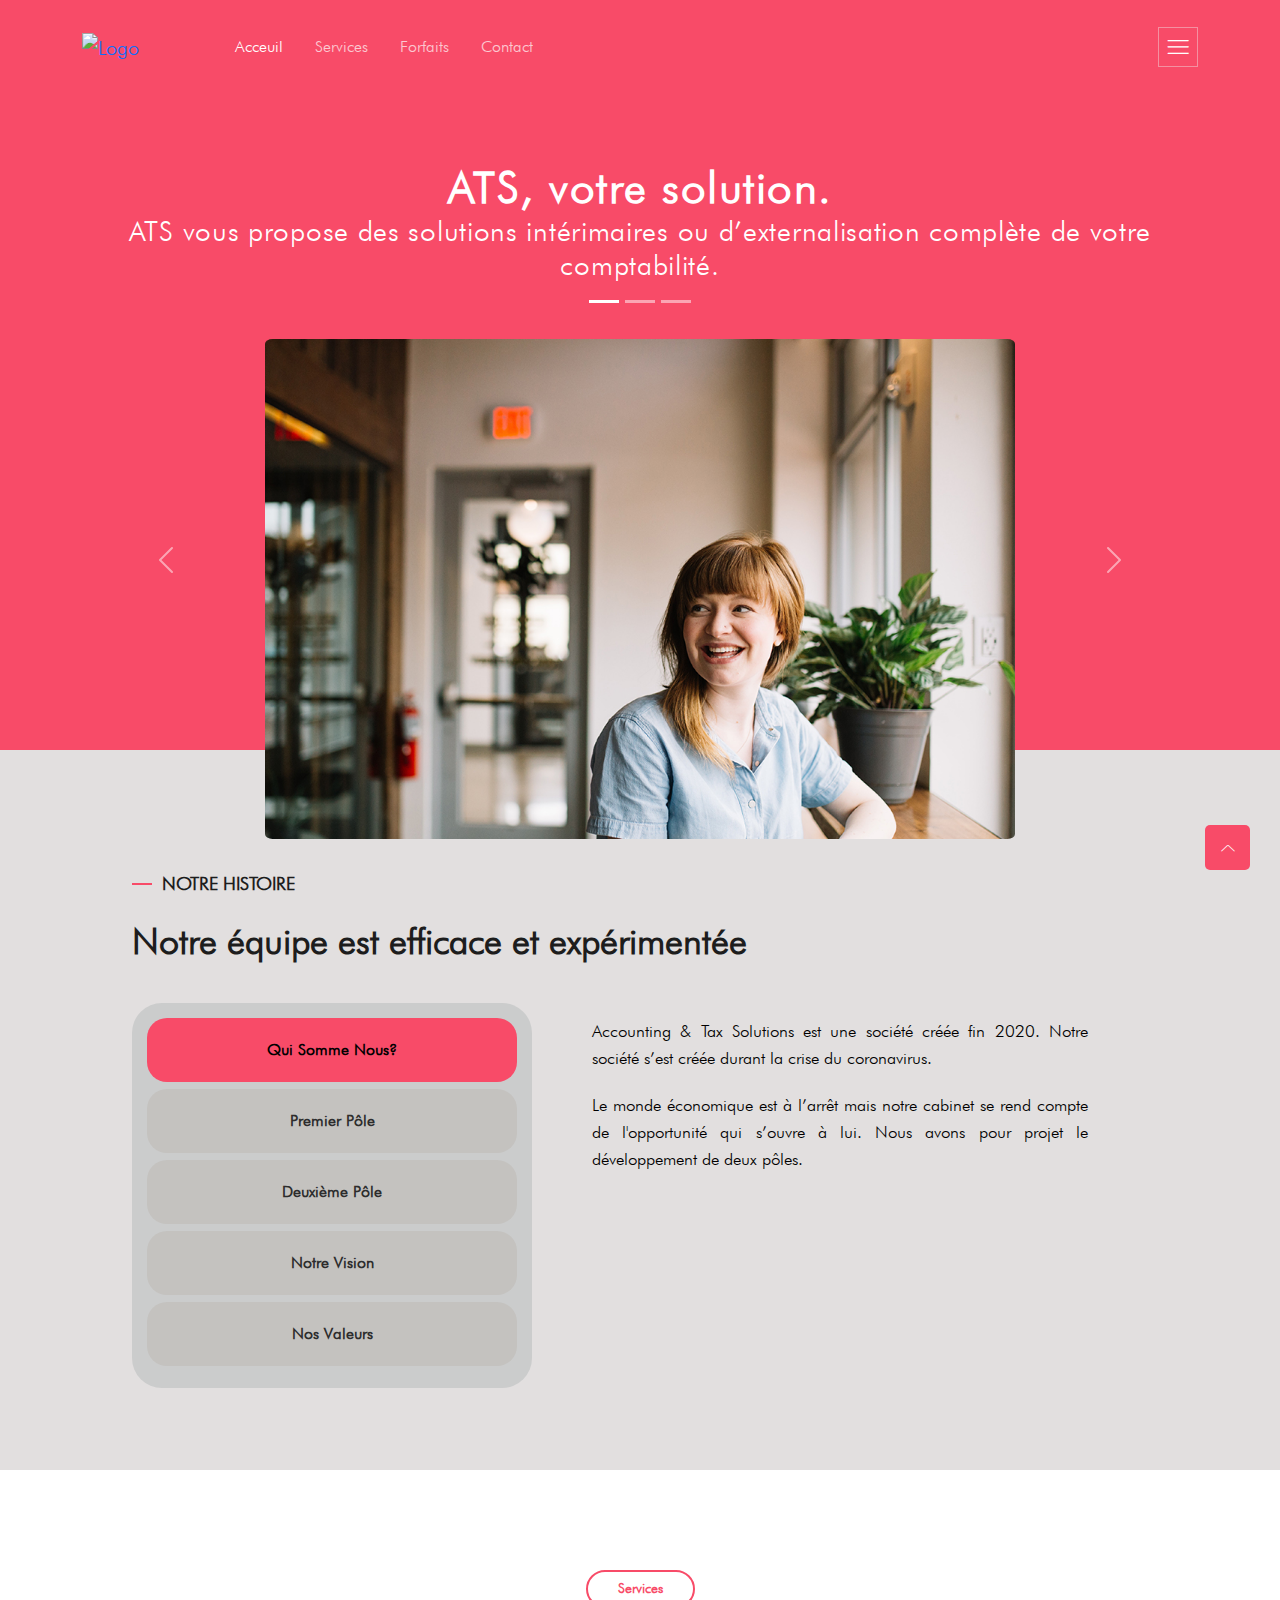
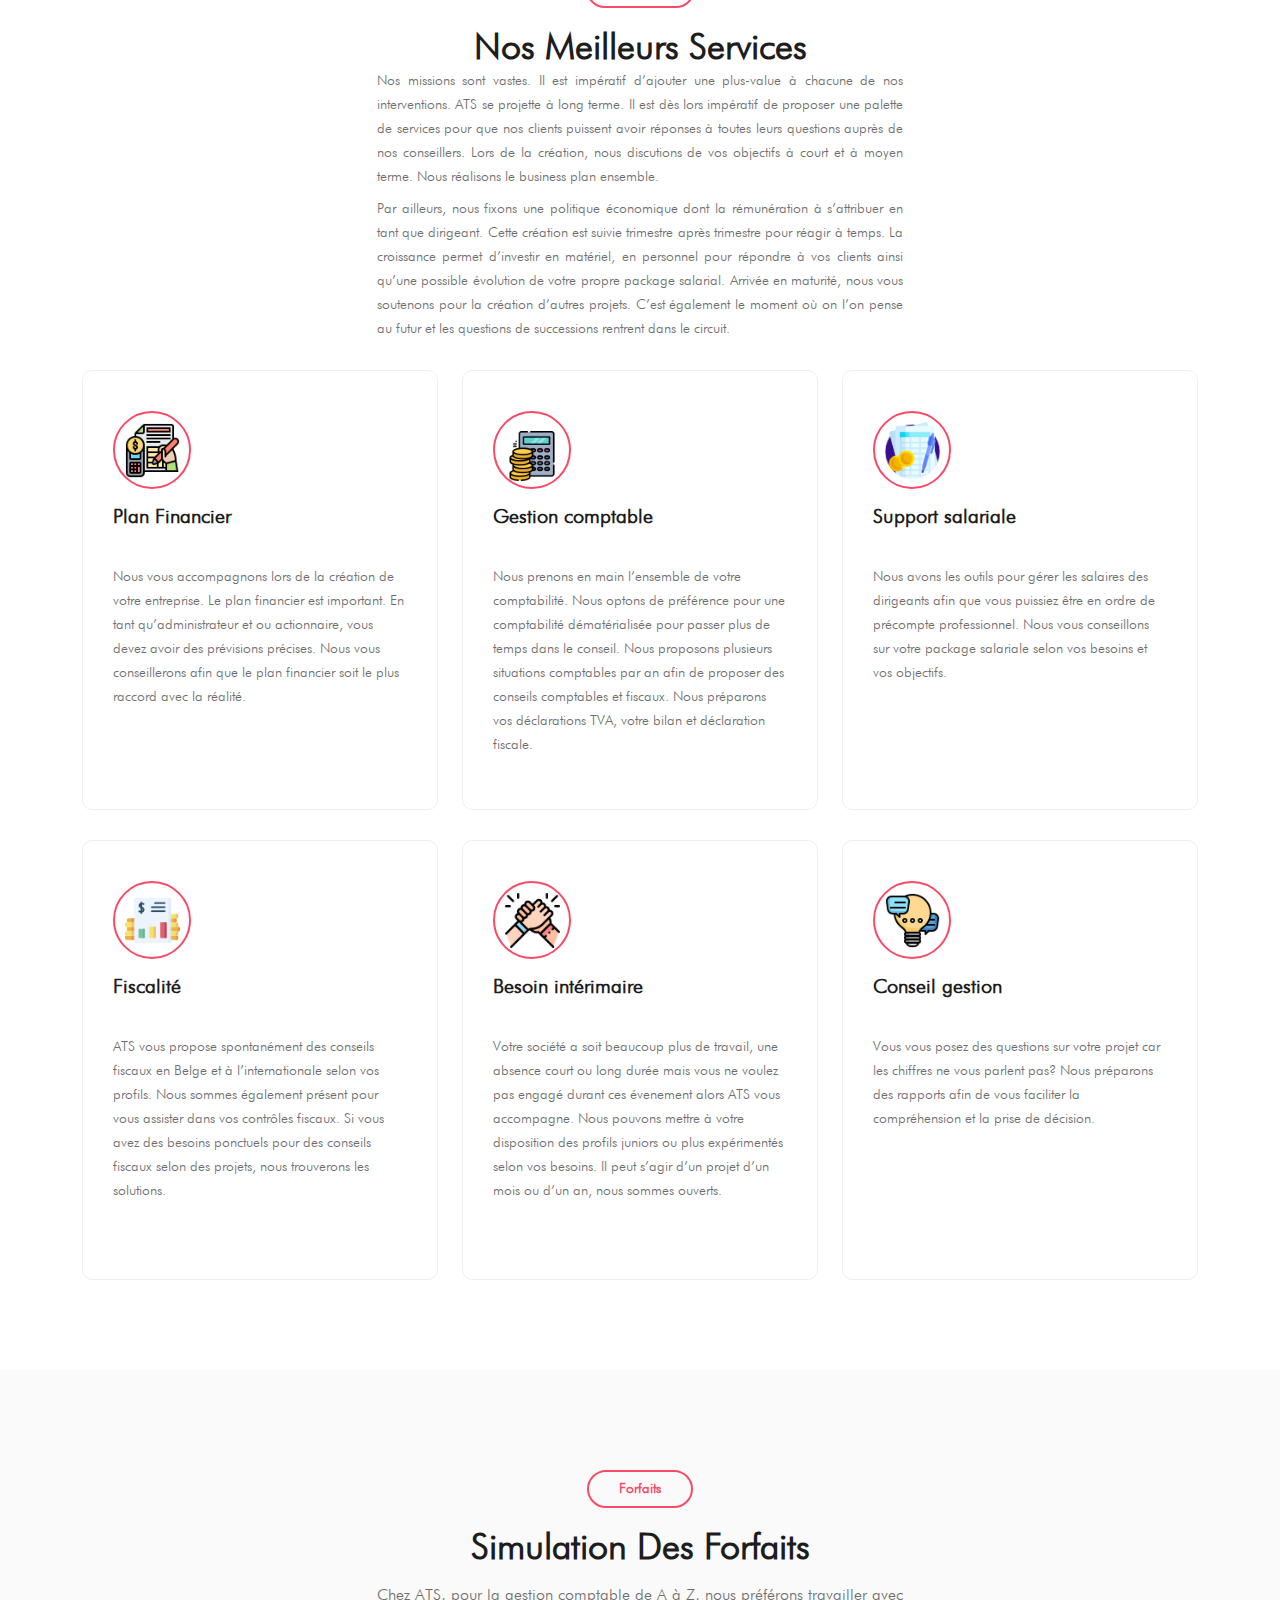
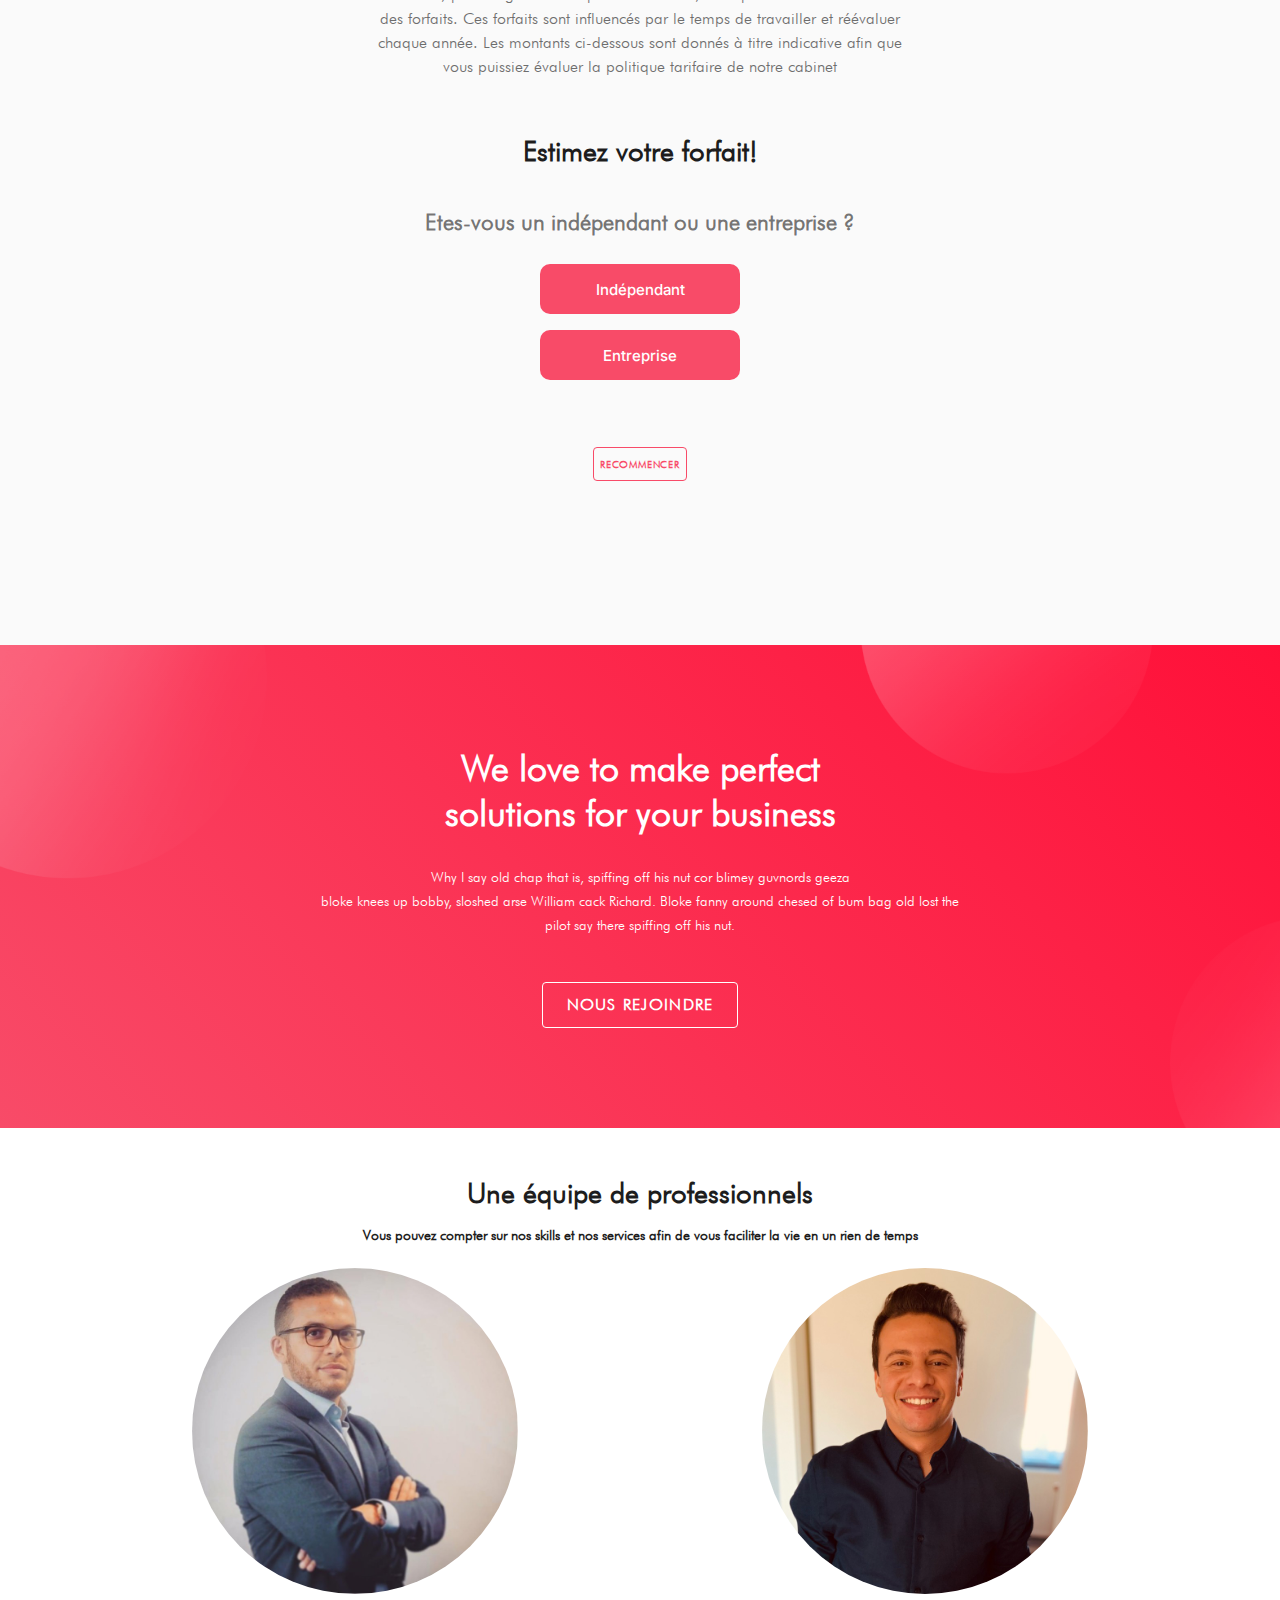
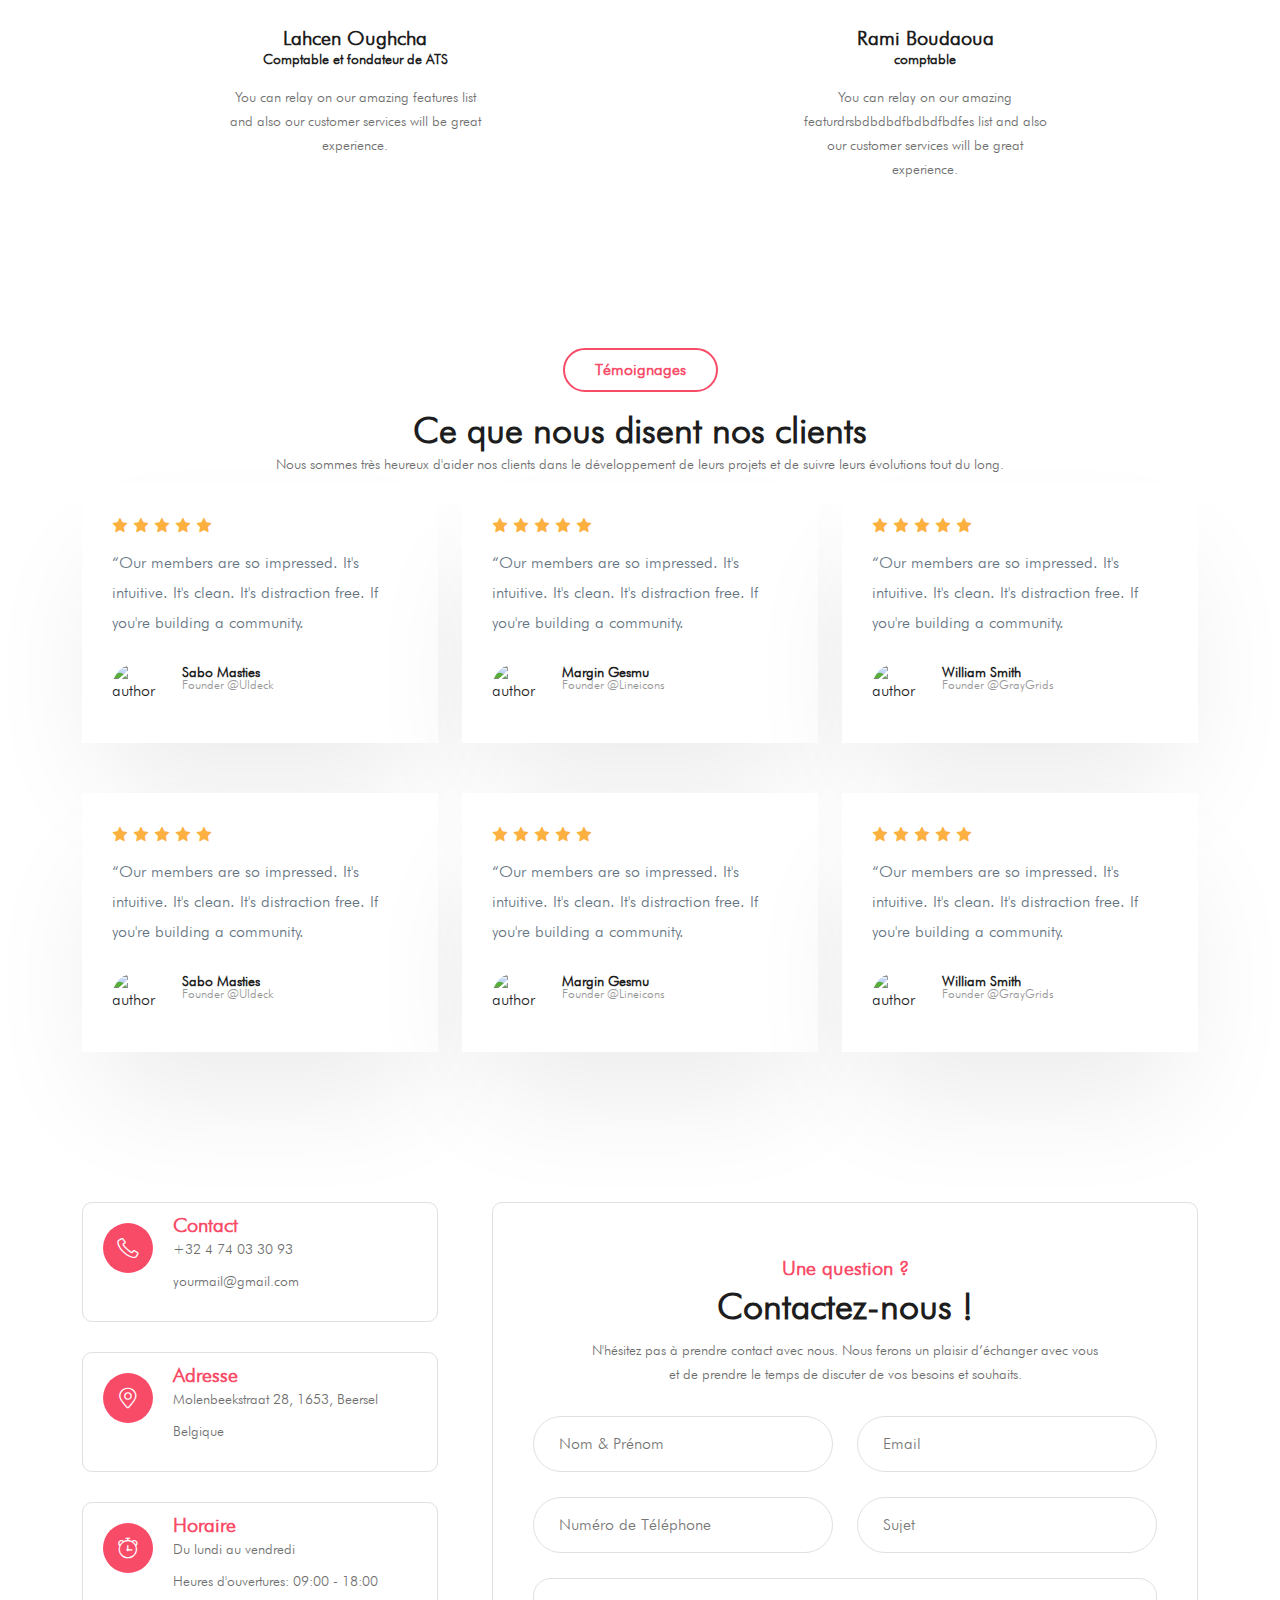
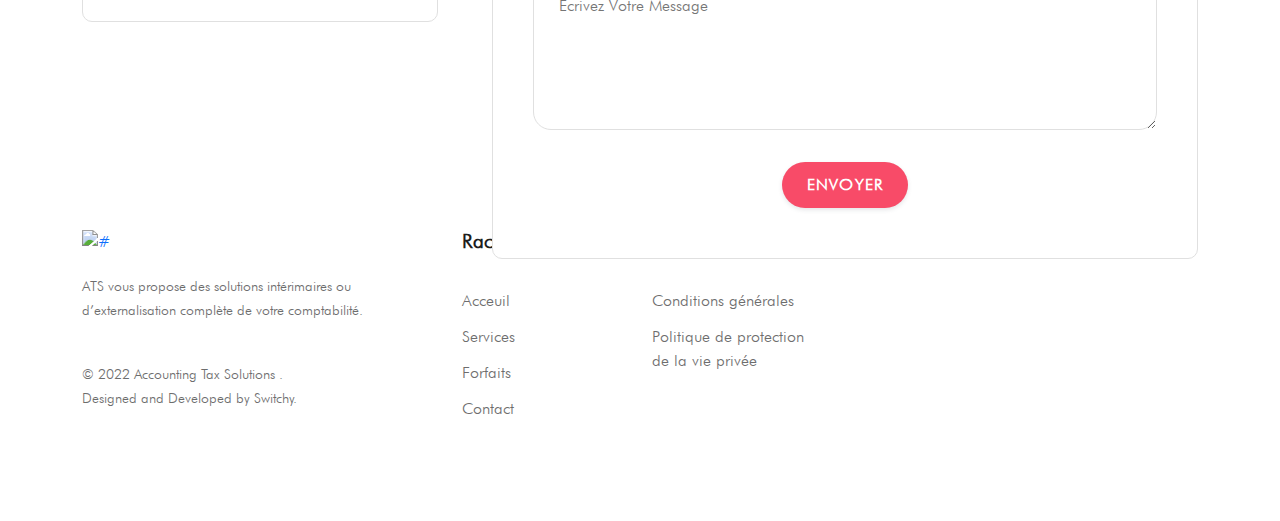
==== commit 0a37d11c: "fixed the navbar collapse, changed the size of navbar sticky" ====
--- a/index.html
+++ b/index.html
@@ -39,7 +39,7 @@
         <div class="col-lg-12">
           <nav class="navbar navbar-expand-lg">
             <a class="navbar-brand" href="index.html">
-              <img src="assets/images/white-logo.png" alt="Logo" />
+              <img src="assets/images/L" alt="Logo" />
             </a>
             <button class="navbar-toggler" type="button" data-bs-toggle="collapse" data-bs-target="#navbarNine"
               aria-controls="navbarNine" aria-expanded="false" aria-label="Toggle navigation">
@@ -51,17 +51,17 @@
             <div class="collapse navbar-collapse sub-menu-bar" id="navbarNine">
               <ul class="navbar-nav me-auto">
                 <li class="nav-item">
-                  <a class="page-scroll active" href="#hero-area">Acceuil</a>
+                  <a onclick="closeNavBar()"class="page-scroll active" href="#hero-area">Acceuil</a>
                 </li>
                 <li class="nav-item">
-                  <a class="page-scroll" href="#services">Services</a>
+                  <a onclick="closeNavBar()"class="page-scroll" href="#services">Services</a>
                 </li>
 
                 <li class="nav-item">
-                  <a class="page-scroll" href="#pricing">Forfaits</a>
+                  <a onclick="closeNavBar()" class="page-scroll" href="#pricing">Forfaits</a>
                 </li>
                 <li class="nav-item">
-                  <a class="page-scroll" href="#contact">Contact</a>
+                  <a onclick="closeNavBar()" class="page-scroll" href="#contact">Contact</a>
                 </li>
                 
               </ul>
@@ -89,7 +89,7 @@
     </div>
     <div class="sidebar-content">
       <div class="sidebar-logo">
-        <a href="index.html"><img src="assets/images/logo1.png" alt="Logo" /></a>
+        <a href="index.html"><img src="assets/images/Logo complet en noir-8.svg" alt="Logo" /></a>
       </div>
       <p id = "titreAts" class="text">ATS vous propose des solutions intérimaires ou d’externalisation complète de votre comptabilité.</p>
       <!-- logo -->
@@ -942,7 +942,7 @@
               <div class="footer-widget f-about">
                 <div class="logo">
                   <a href="index.html">
-                    <img src="assets/images/logo.png" alt="#" class="img-fluid" />
+                    <img src="assets/images/Logo complet en noir-8.svg" alt="#" class="img-fluid" />
                   </a>
                 </div>
                 <p>
@@ -1049,11 +1049,17 @@
     
     });
 
+    let navbarCollapse = document.querySelector(".navbar-nine .navbar-collapse");
+
+    
+
+    let closeNavBar = function(){navbarTogglerNine.classList.toggle("active")
+     navbarCollapse.classList.toggle("show")}
+
     let closeSideBar = function(){sidebarLeft.classList.remove("open");
       overlayLeft.classList.remove("open");}
-
-      
-
+    
+  
     //========= glightbox
     GLightbox({
       'href': 'https://www.youtube.com/watch?v=r44RKWyfcFw&fbclid=IwAR21beSJORalzmzokxDRcGfkZA1AtRTE__l5N4r09HcGS5Y6vOluyouM9EM',
--- a/style.css
+++ b/style.css
@@ -464,12 +464,14 @@
   transition: all 0.3s ease-out 0s;
   top: 0;
   width: 100%;
-  height: 10%;
-}
+  height: 9%;
+}
+
 @media only screen and (min-width: 768px) and (max-width: 991px),
   (max-width: 767px) {
   .navbar-area.navbar-nine {
     padding: 10px 0;
+    height: 7%;
   }
 }
 
@@ -1120,8 +1122,8 @@
   position: relative;
 }
 .carousel-inner {
-  height: 490px;
-  width: 900px;
+  height: 500px;
+  width: 750px;
   margin-left: auto;
   margin-right: auto;
   top: 10px;
@@ -1130,6 +1132,7 @@
   max-width: 100%;
   max-height: 100%;
 }
+
 #hero-area h1 {
   color: white;
   bottom: 30px;
@@ -1189,7 +1192,7 @@
     text-align: right;
   } */
 /* } */
-#carouselExampleIndicators .carousel-item .active {
+#carouselExampleIndicators .carousel-item {
   text-align: center;
 }
 /* .header-eight .header-content h1 span {
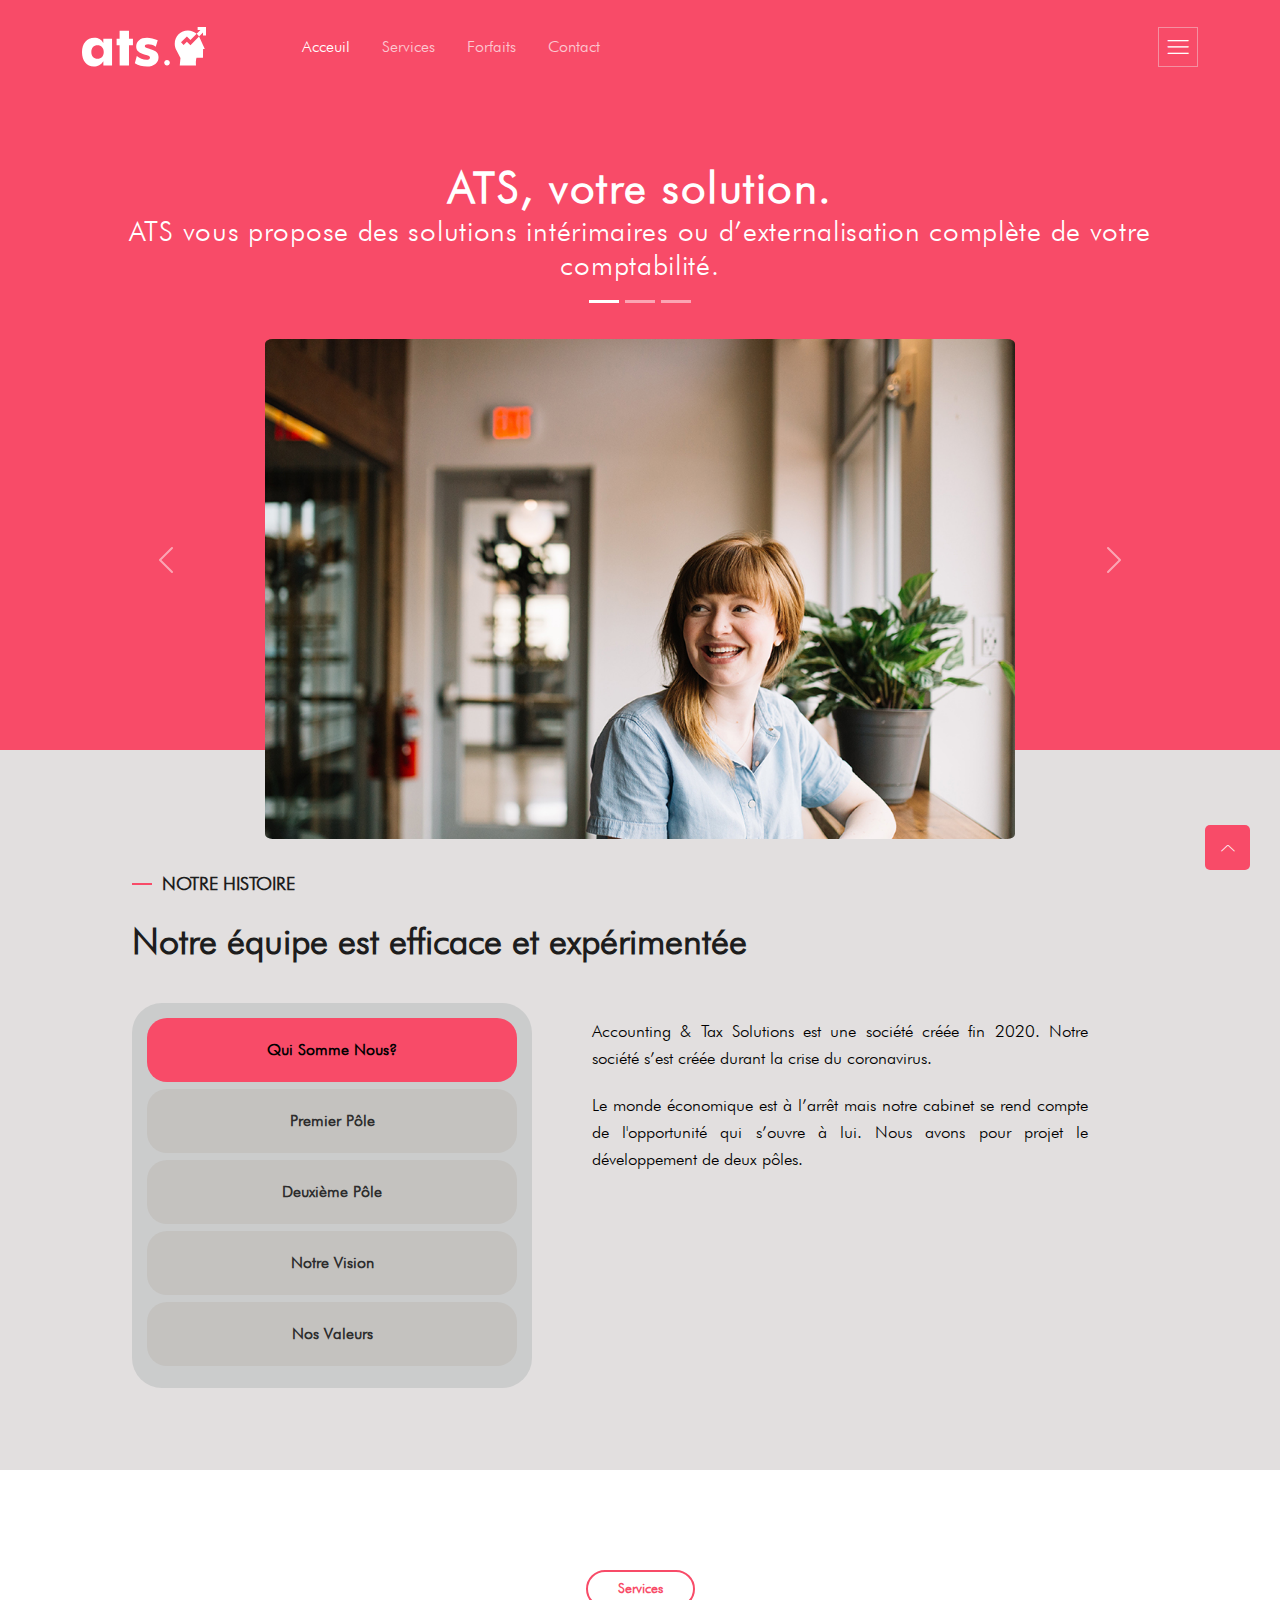
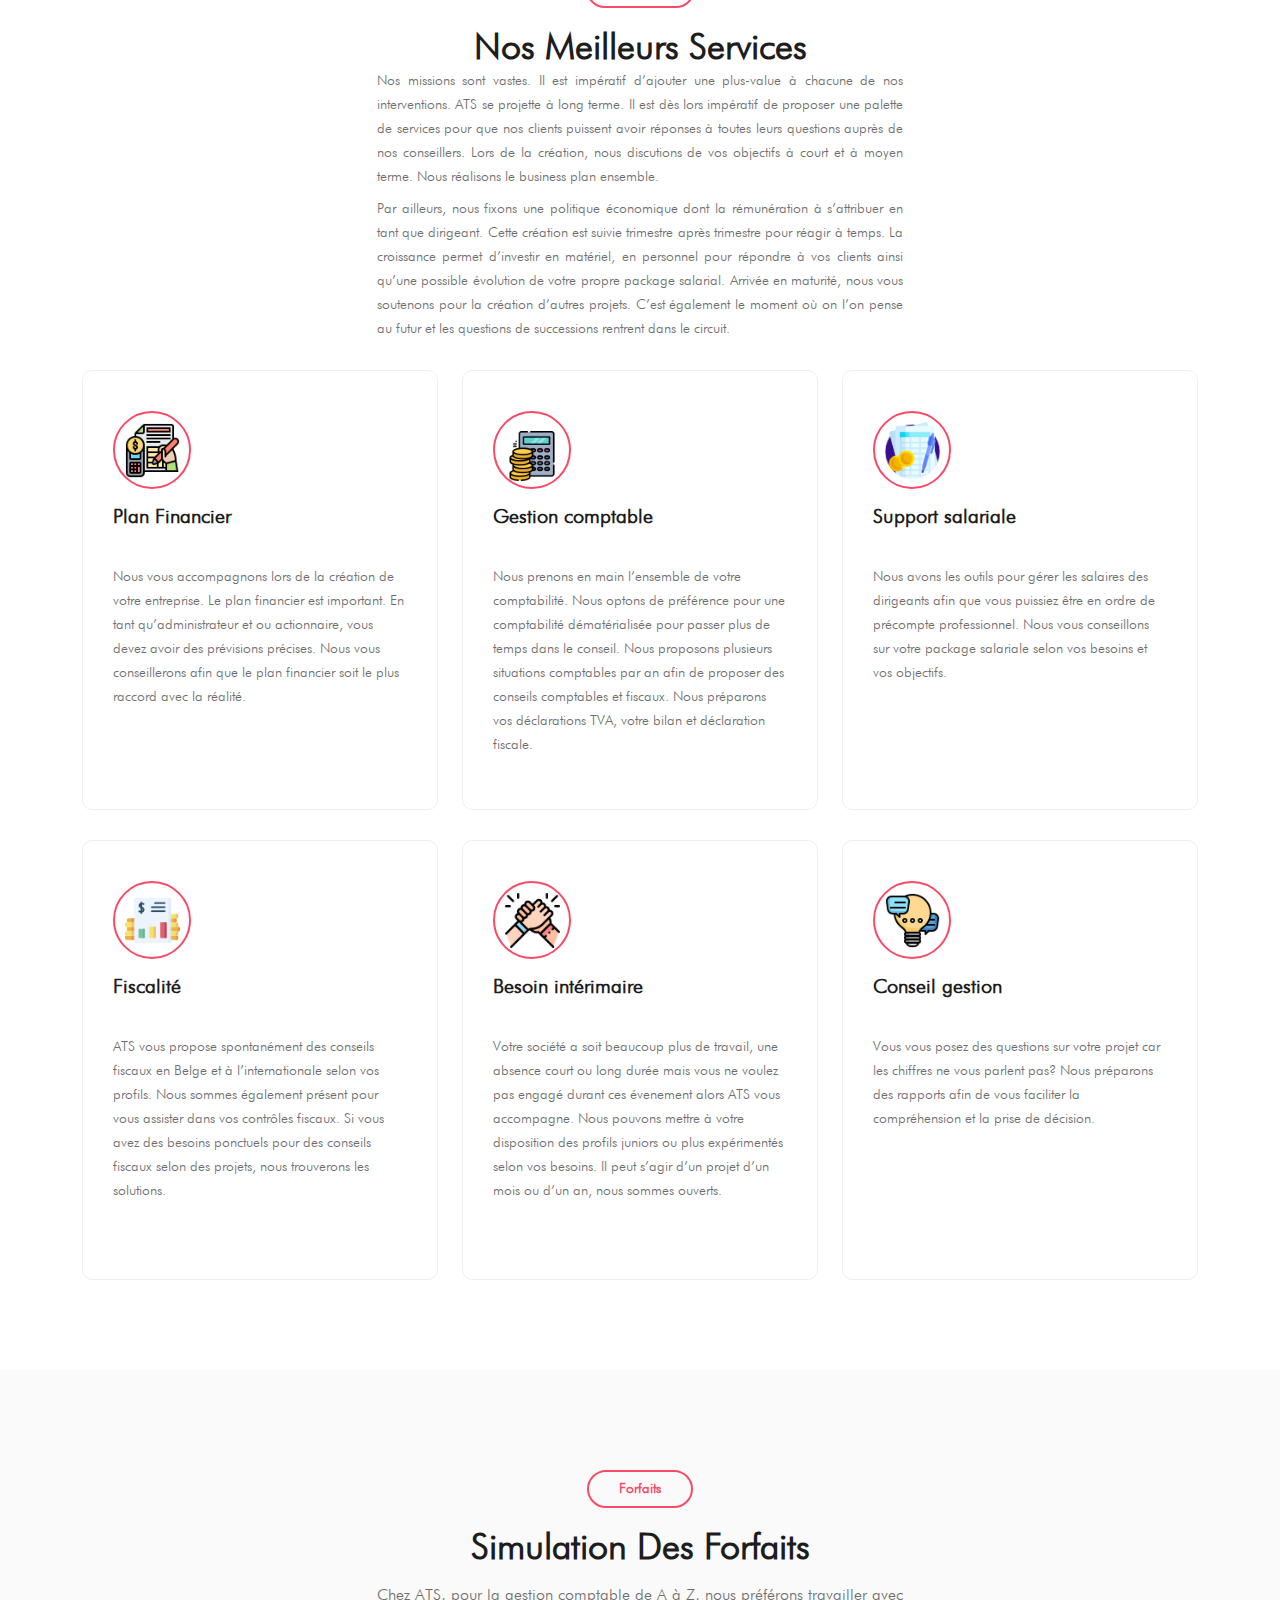
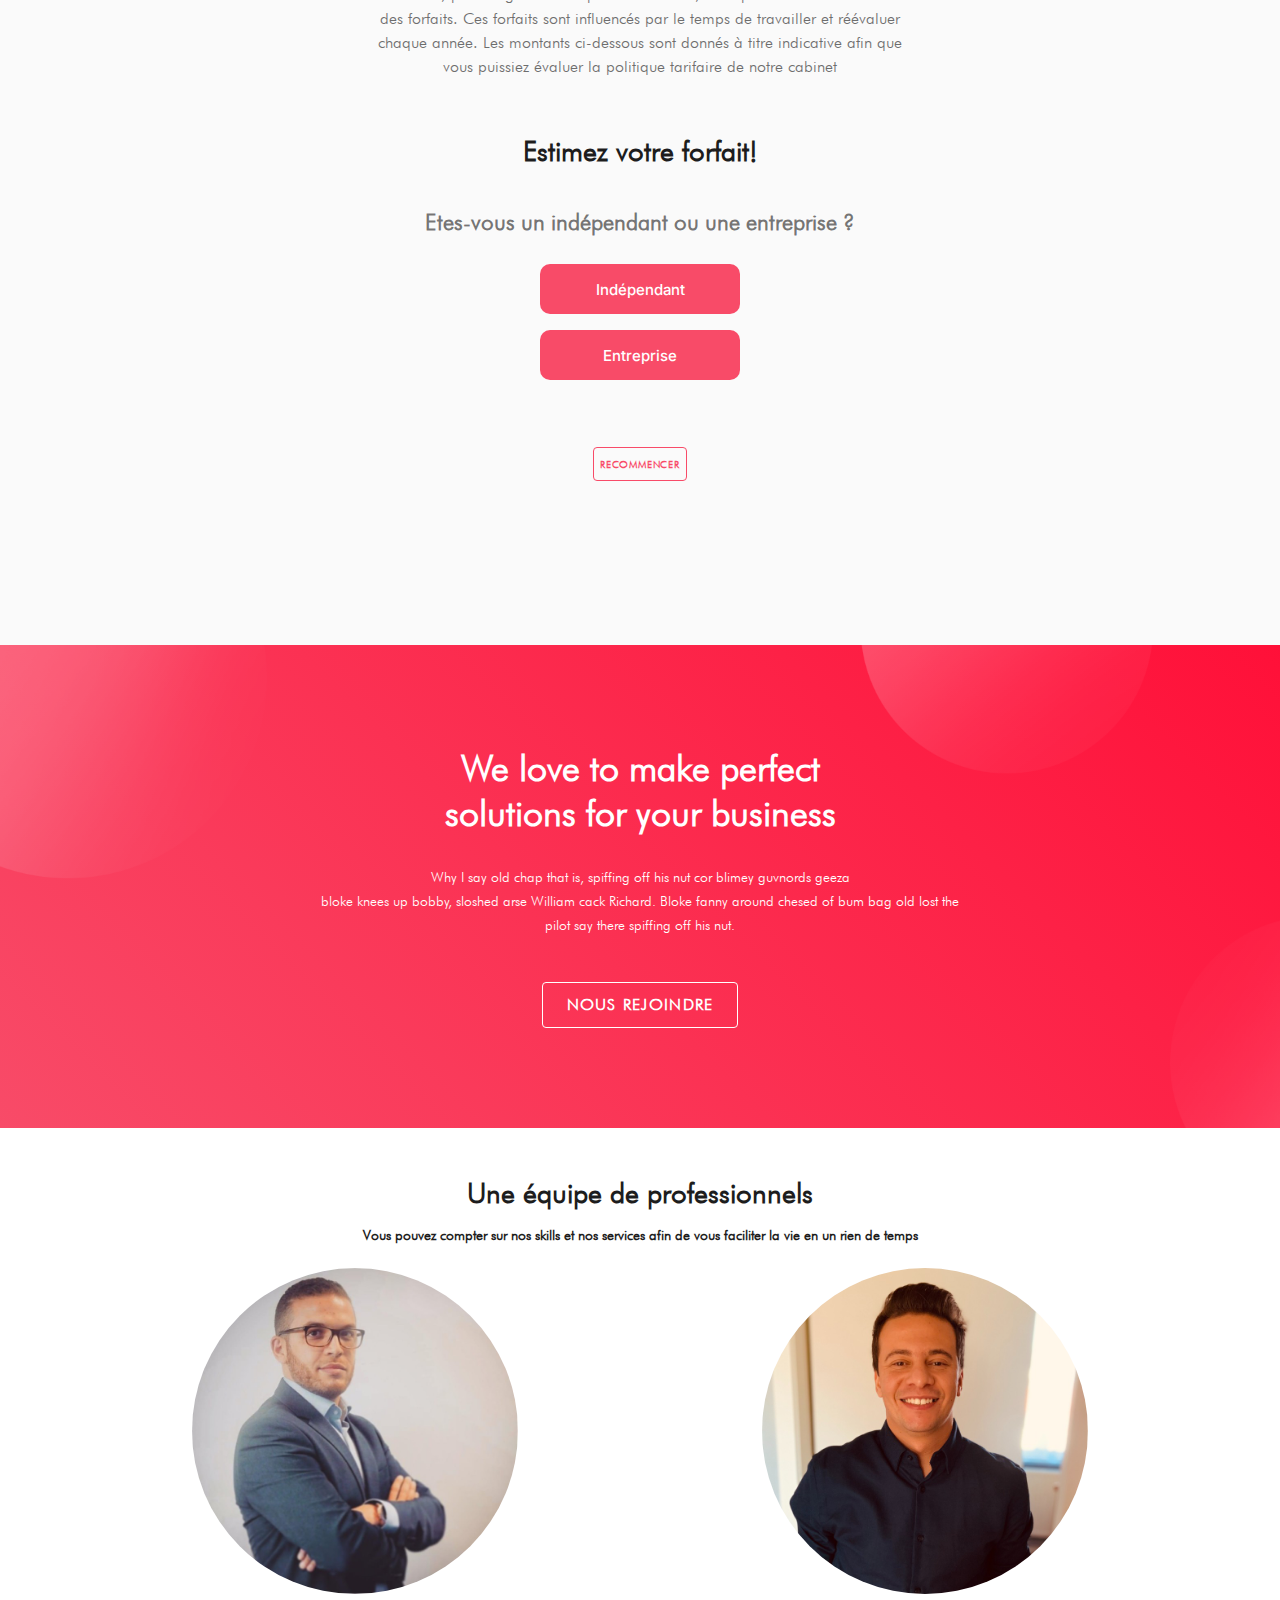
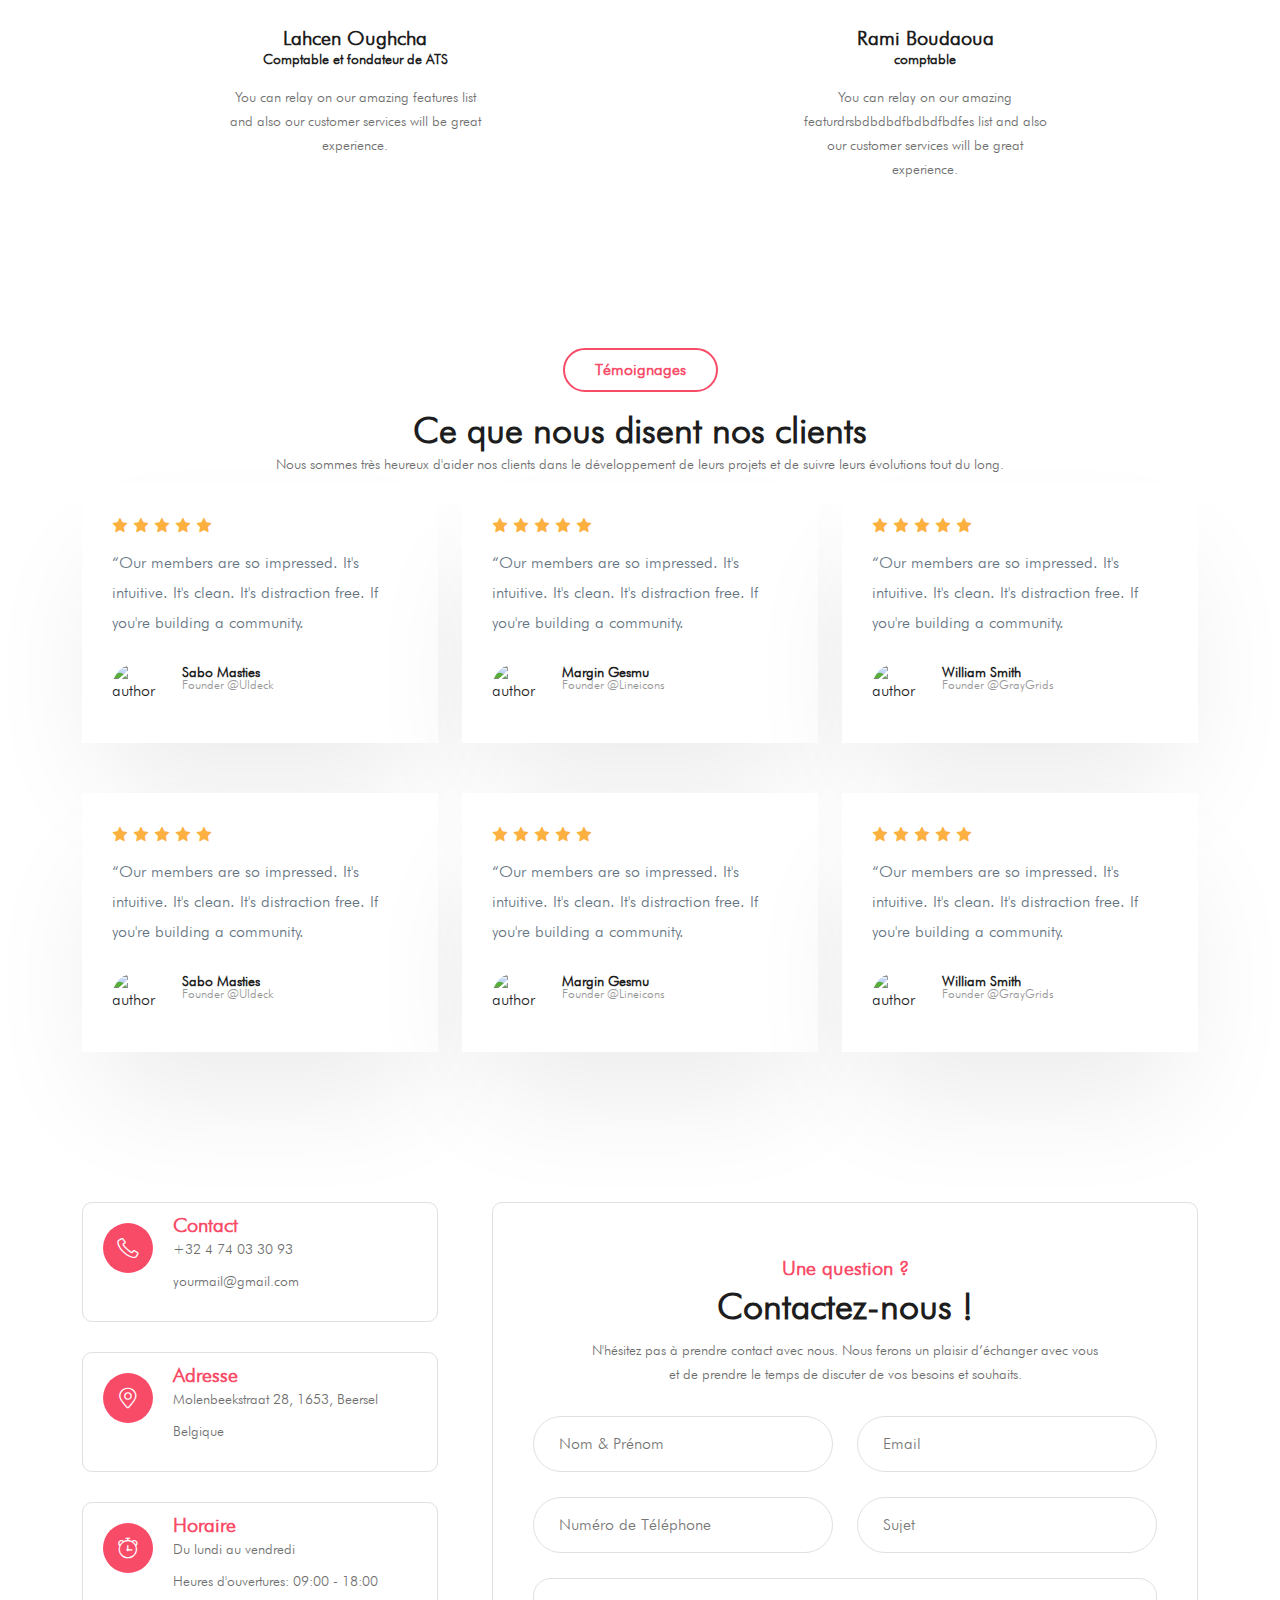
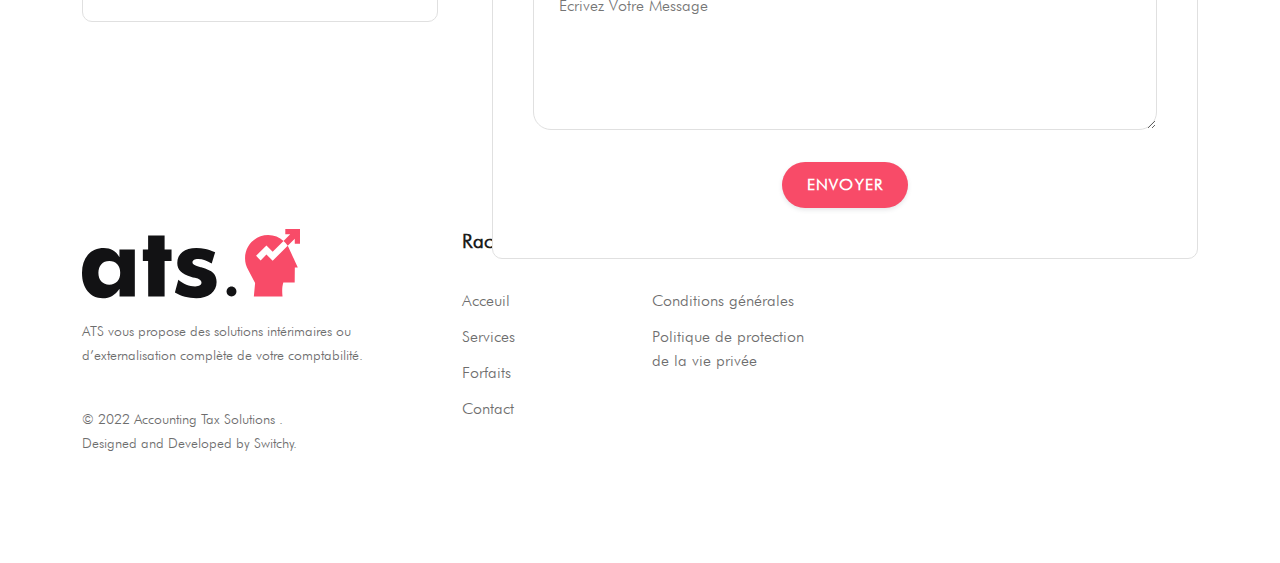
==== commit a49f5ae3: "added SVG logos, change the sticky bar size and logo size depending on device" ====
--- a/index.html
+++ b/index.html
@@ -39,7 +39,7 @@
         <div class="col-lg-12">
           <nav class="navbar navbar-expand-lg">
             <a class="navbar-brand" href="index.html">
-              <img src="assets/images/L" alt="Logo" />
+              <img src="assets/images/Logo pour SVG White.svg" alt="Logo" class="white-logo" />
             </a>
             <button class="navbar-toggler" type="button" data-bs-toggle="collapse" data-bs-target="#navbarNine"
               aria-controls="navbarNine" aria-expanded="false" aria-label="Toggle navigation">
@@ -88,8 +88,8 @@
       <a class="close" href="#close"><i class="lni lni-close"></i></a>
     </div>
     <div class="sidebar-content">
-      <div class="sidebar-logo">
-        <a href="index.html"><img src="assets/images/Logo complet en noir-8.svg" alt="Logo" /></a>
+      <div class="sidebar-logo ">
+        <a href="index.html"><img src="assets/images/Logo complet en noir-8.svg" alt="Logo" class="black-logo"/></a>
       </div>
       <p id = "titreAts" class="text">ATS vous propose des solutions intérimaires ou d’externalisation complète de votre comptabilité.</p>
       <!-- logo -->
@@ -942,7 +942,7 @@
               <div class="footer-widget f-about">
                 <div class="logo">
                   <a href="index.html">
-                    <img src="assets/images/Logo complet en noir-8.svg" alt="#" class="img-fluid" />
+                    <img src="assets/images/rouge logo.svg" alt="#" class="red-icon-logo" />
                   </a>
                 </div>
                 <p>
--- a/style.css
+++ b/style.css
@@ -467,11 +467,19 @@
   height: 9%;
 }
 
-@media only screen and (min-width: 768px) and (max-width: 991px),
-  (max-width: 767px) {
-  .navbar-area.navbar-nine {
-    padding: 10px 0;
-    height: 7%;
+@media (max-width: 912px) {
+  .sticky {
+    height: 80px;
+  }
+}
+@media (max-width: 375px) {
+  .sticky {
+    height: 50px;
+  }
+}
+@media (max-width: 414px) {
+  .sticky {
+    height: 50px;
   }
 }
 
@@ -2080,6 +2088,36 @@
   cursor: pointer;
 }
 
+.white-logo {
+  height: 40px;
+}
+
+@media (max-width: 375px) {
+  .white-logo {
+    height: 30px;
+    display: block;
+  }
+}
+@media (max-width: 390px) {
+  .white-logo {
+    height: 30px;
+    display: block;
+  }
+}
+@media (max-width: 414px) {
+  .white-logo {
+    height: 30px;
+    display: block;
+  }
+}
+.black-logo {
+  height: 60px;
+}
+
+.red-icon-logo {
+  height: 70px;
+}
+
 /* ===== Buttons Css ===== */
 .contact-form-wrapper .contact-form .primary-btn {
   background: var(--primary);
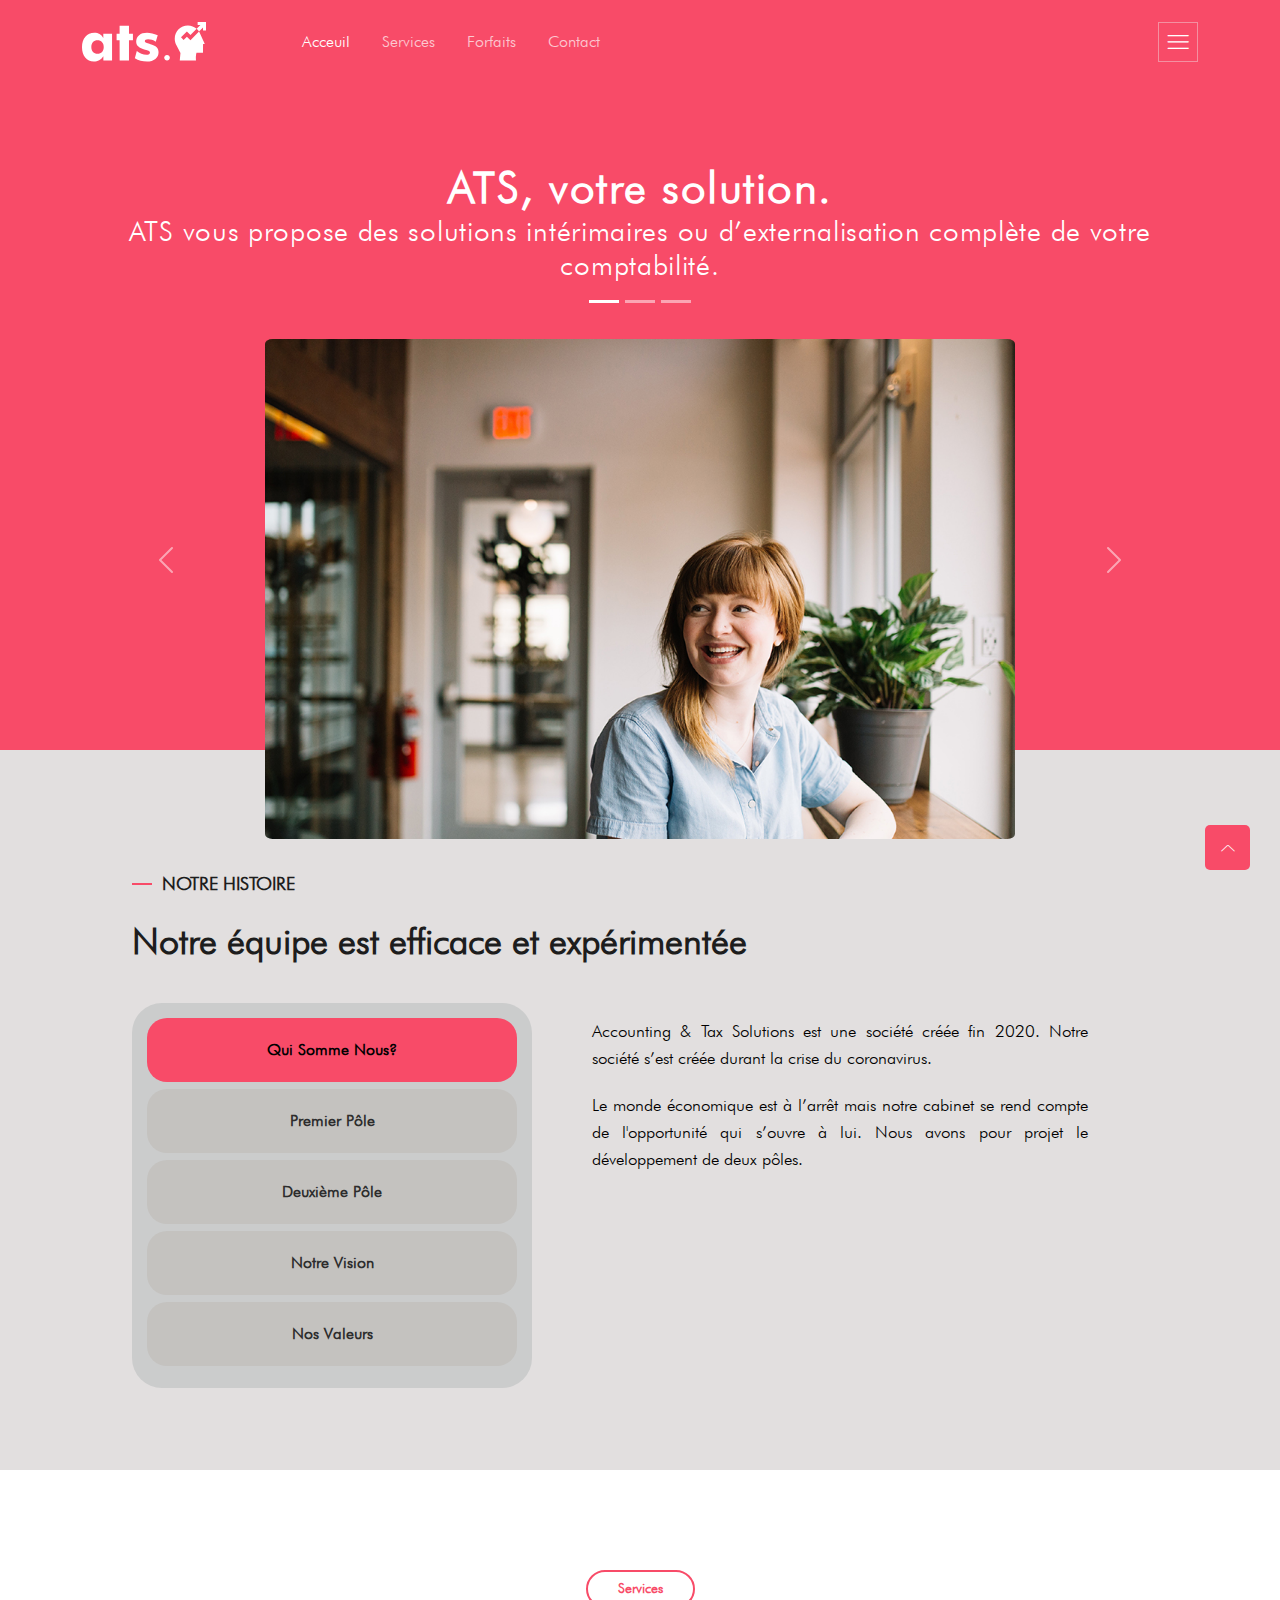
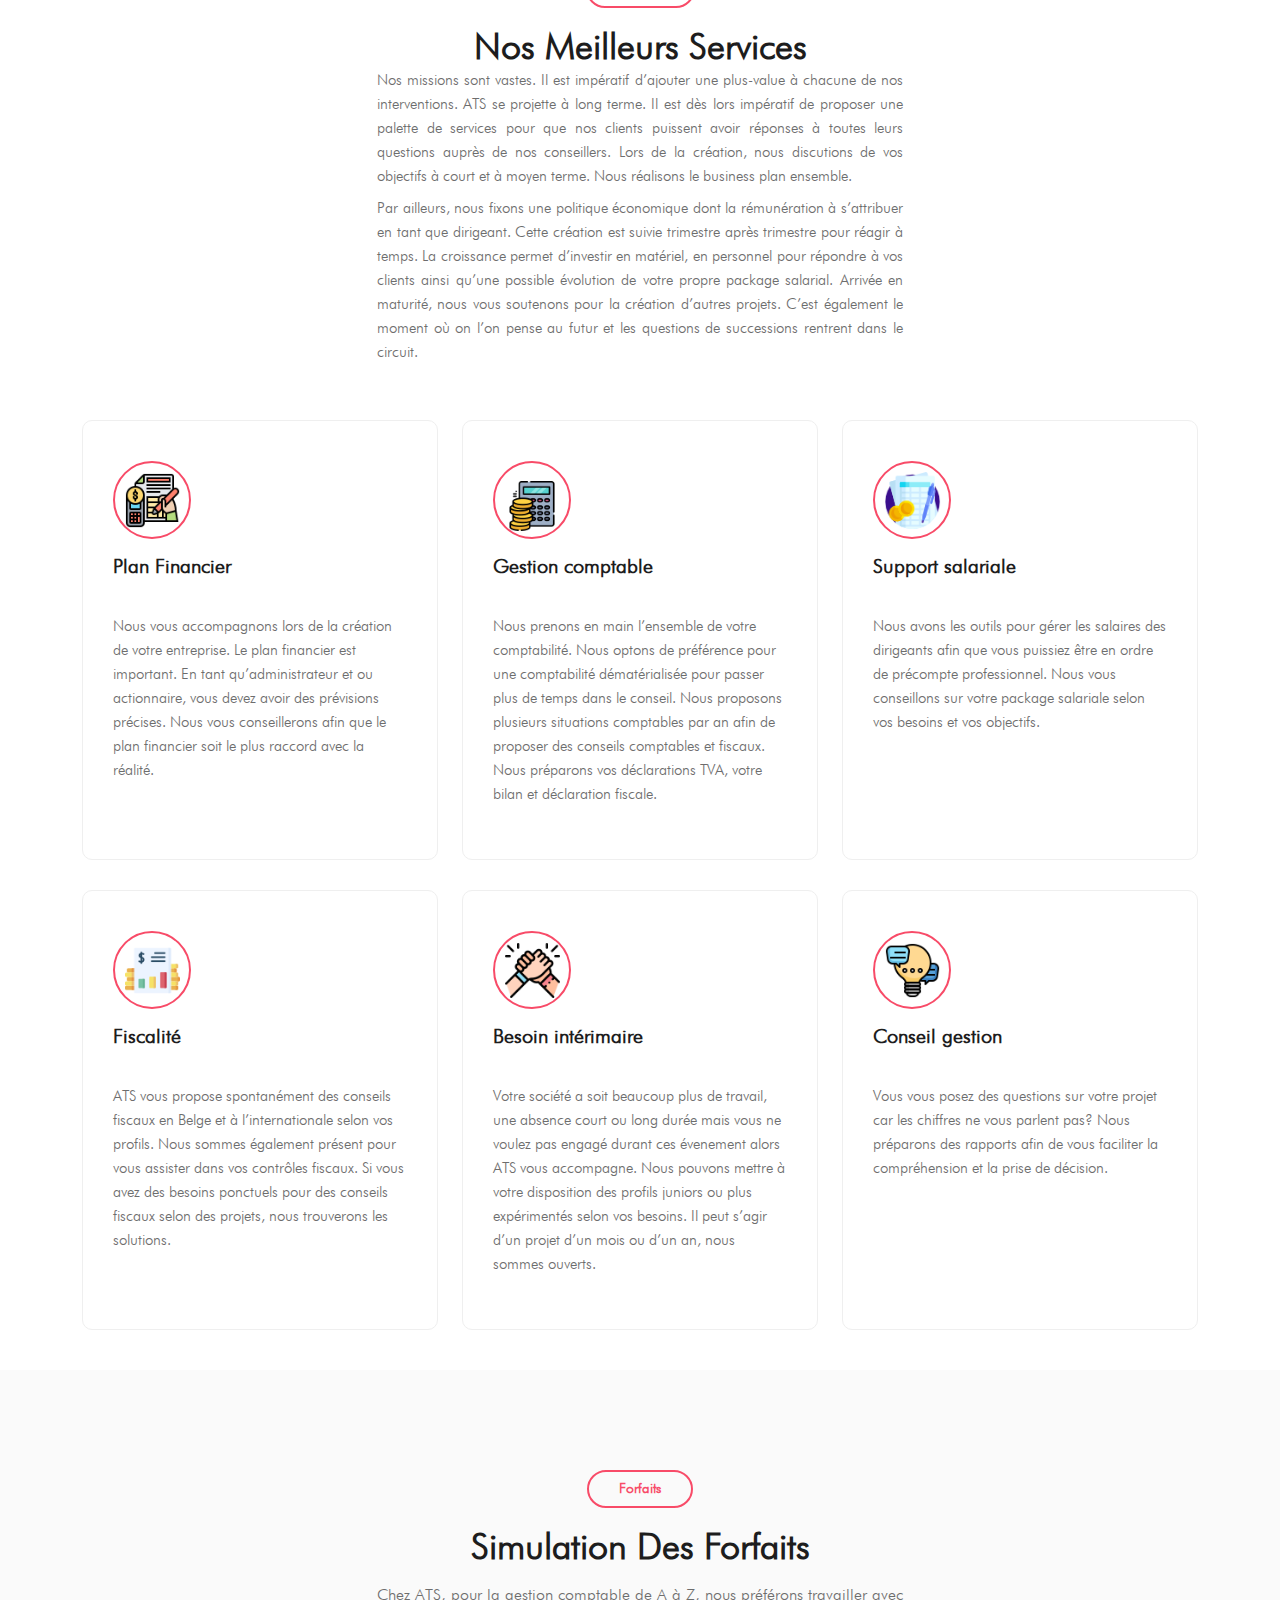
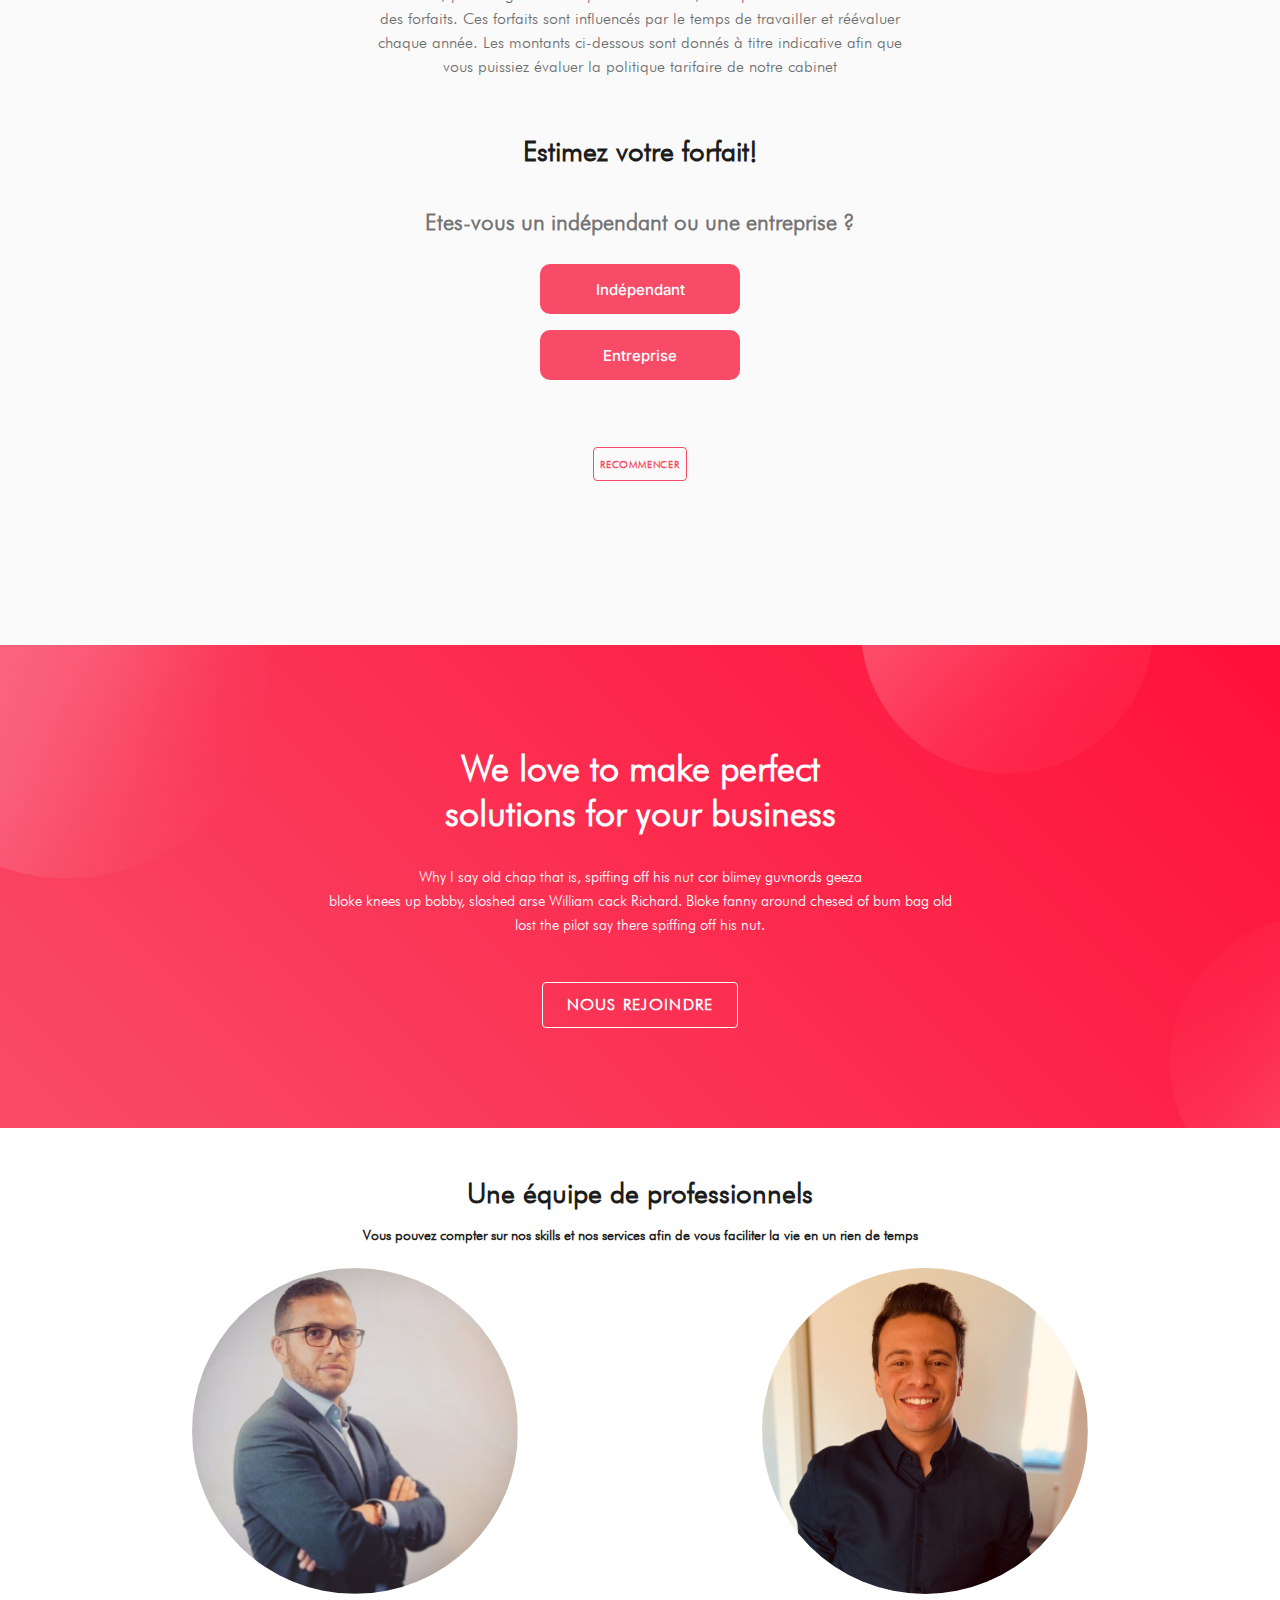
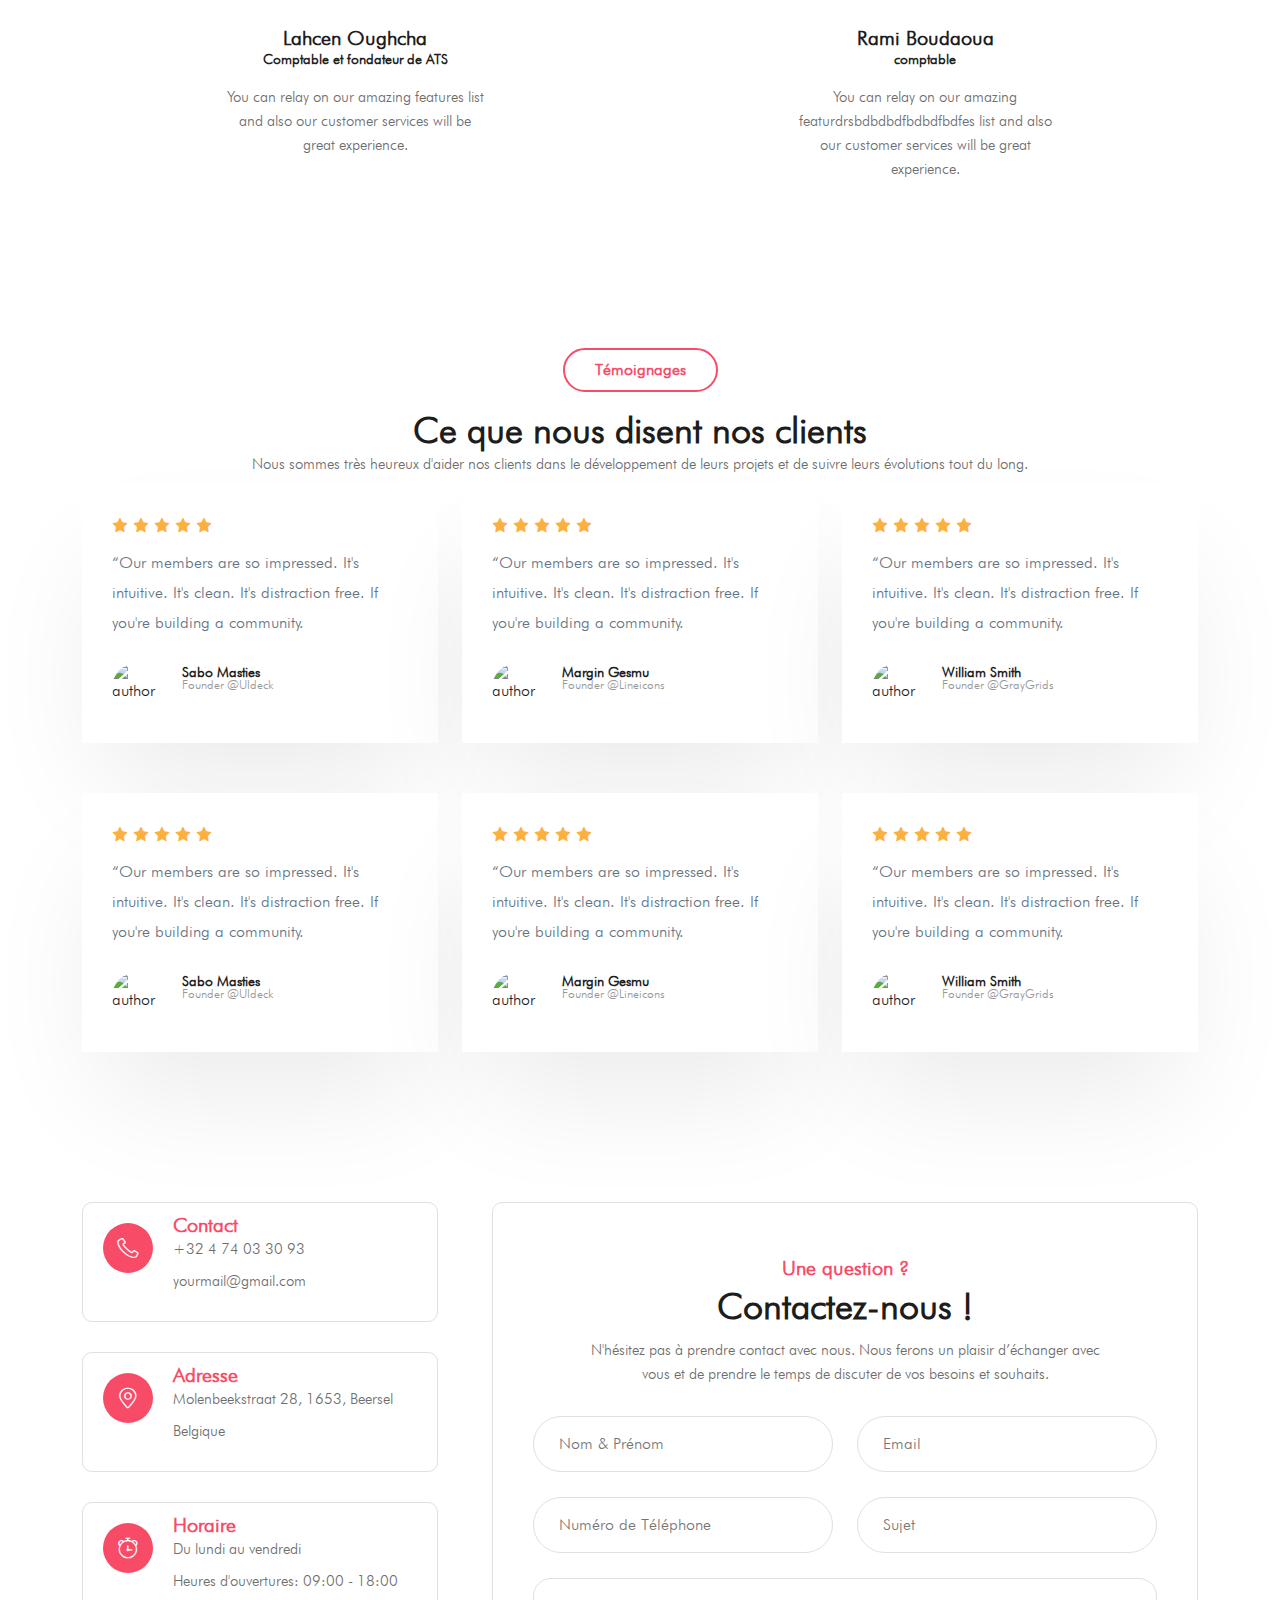
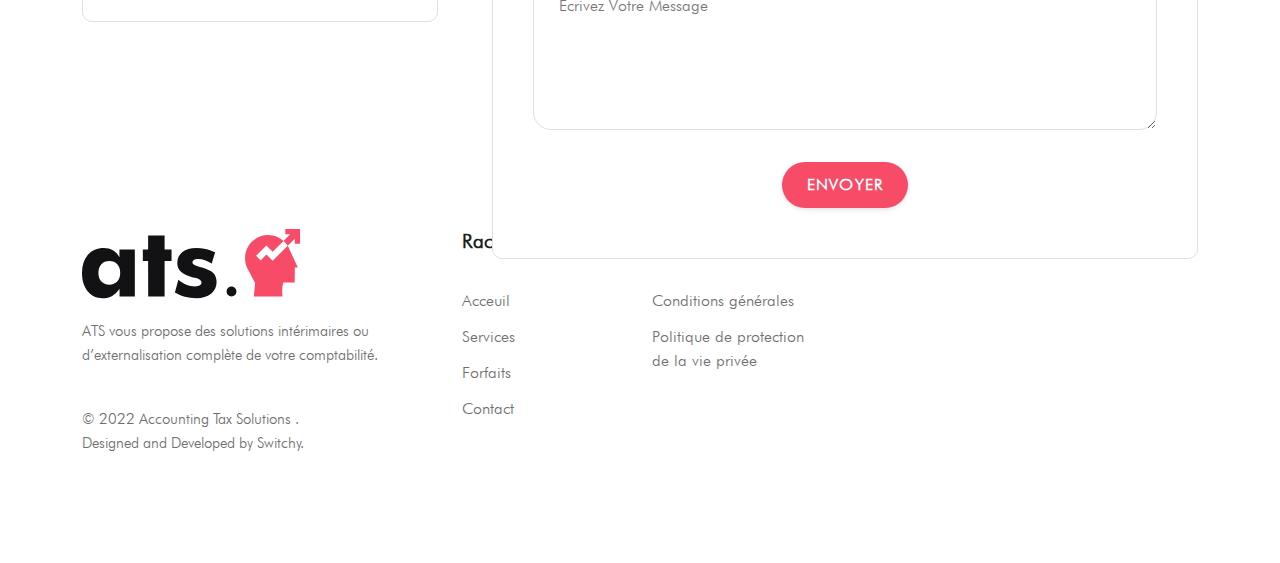
==== commit e7d0f23b: "fixed size matter on rotation,  changed padding on navbar, deleted index1" ====
--- a/index.html
+++ b/index.html
@@ -12,7 +12,7 @@
   <title>ATS | ACCOUNTING & TAX SOLUTIONS</title>
 
   <!--====== Favicon Icon ======-->
-  <link rel="shortcut icon" href="../assets/images/favicon.svg" type="image/svg" />
+  <link rel="shortcut icon" href="https://en.wikipedia.org/favicon.ico" type="image/svg" />
 
   <!--====== Bootstrap css ======-->
   <link rel="stylesheet" href="assets/css/bootstrap.min.css" />
@@ -1055,9 +1055,6 @@
 
     let closeNavBar = function(){navbarTogglerNine.classList.toggle("active")
      navbarCollapse.classList.toggle("show")}
-
-    let closeSideBar = function(){sidebarLeft.classList.remove("open");
-      overlayLeft.classList.remove("open");}
     
   
     //========= glightbox
--- a/style.css
+++ b/style.css
@@ -422,6 +422,11 @@
 .section-title-five p {
   color: var(--dark-3);
 }
+@media (max-width: 280px) {
+  .section-title-five {
+    height: 400px;
+  }
+}
 
 .made-in-ayroui {
   position: fixed;
@@ -450,7 +455,7 @@
 /*===== NAVBAR NINE =====*/
 .navbar-area.navbar-nine {
   background: #f84b68;
-  padding: 10px 0;
+  padding: 5px 0;
   position: absolute;
   left: 0;
   top: 0;
@@ -480,6 +485,12 @@
 @media (max-width: 414px) {
   .sticky {
     height: 50px;
+  }
+}
+
+@media (max-width: 768px) {
+  .sticky {
+    height: 60px;
   }
 }
 
@@ -1479,7 +1490,13 @@
 
 @media (max-width: 768px) {
   #services {
-    height: 3430px;
+    height: px;
+  }
+}
+
+@media (max-width: 767px) {
+  #services {
+    height: 3300px;
   }
 }
 
@@ -1502,7 +1519,7 @@
 }
 
 .section-title-four {
-  height: 350px;
+  height: 400px;
 }
 
 @media (min-width: 768px) and (max-width: 991px) {
@@ -1513,13 +1530,25 @@
 
 @media (max-width: 768px) {
   .section-title-four {
-    height: 500px;
+    height: 400px;
   }
 }
 
 @media (max-width: 280px) {
   .section-title-four {
     height: 700px;
+  }
+}
+
+@media (max-width: 360px) {
+  .section-title-four {
+    height: 580px;
+  }
+}
+
+@media (max-width: 375px) {
+  .section-title-four {
+    height: 560px;
   }
 }
 
@@ -1658,6 +1687,12 @@
   height: 20px;
 }
 
+@media (max-width: 280px) {
+  .question-une {
+    font-size: 13px;
+  }
+}
+
 #quizzie .titre-quizz {
   font-size: 28px;
   border: none;
@@ -1724,6 +1759,11 @@
 }
 #quizzie .question-deux {
   color: rgba(2, 0, 0, 0.555);
+}
+@media (max-width: 280px) {
+  .question-deux {
+    font-size: 13px;
+  }
 }
 #quizzie .question-wrap {
   font-size: 15px;
@@ -2274,7 +2314,7 @@
 }
 
 p {
-  font-size: 0.875rem;
+  font-size: 15px;
   margin-bottom: 0.5rem;
   line-height: 1.5rem;
 }
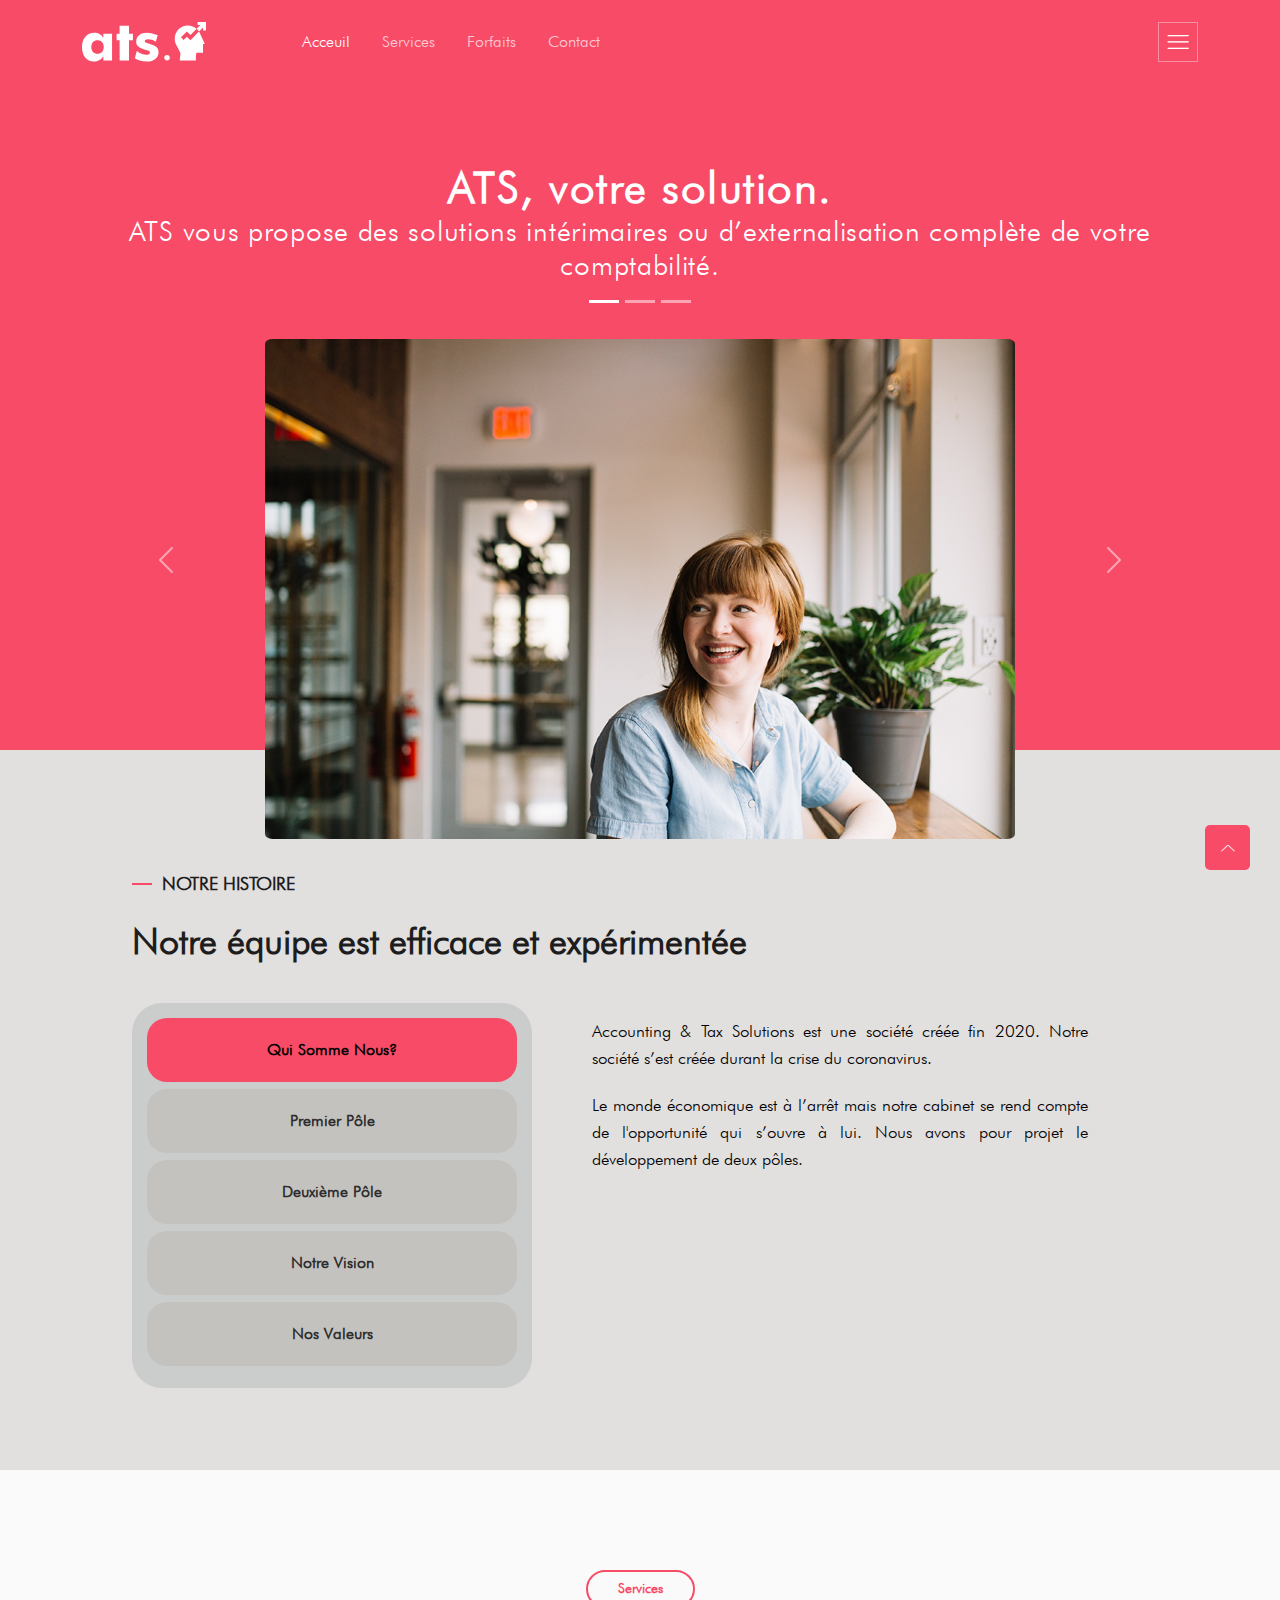
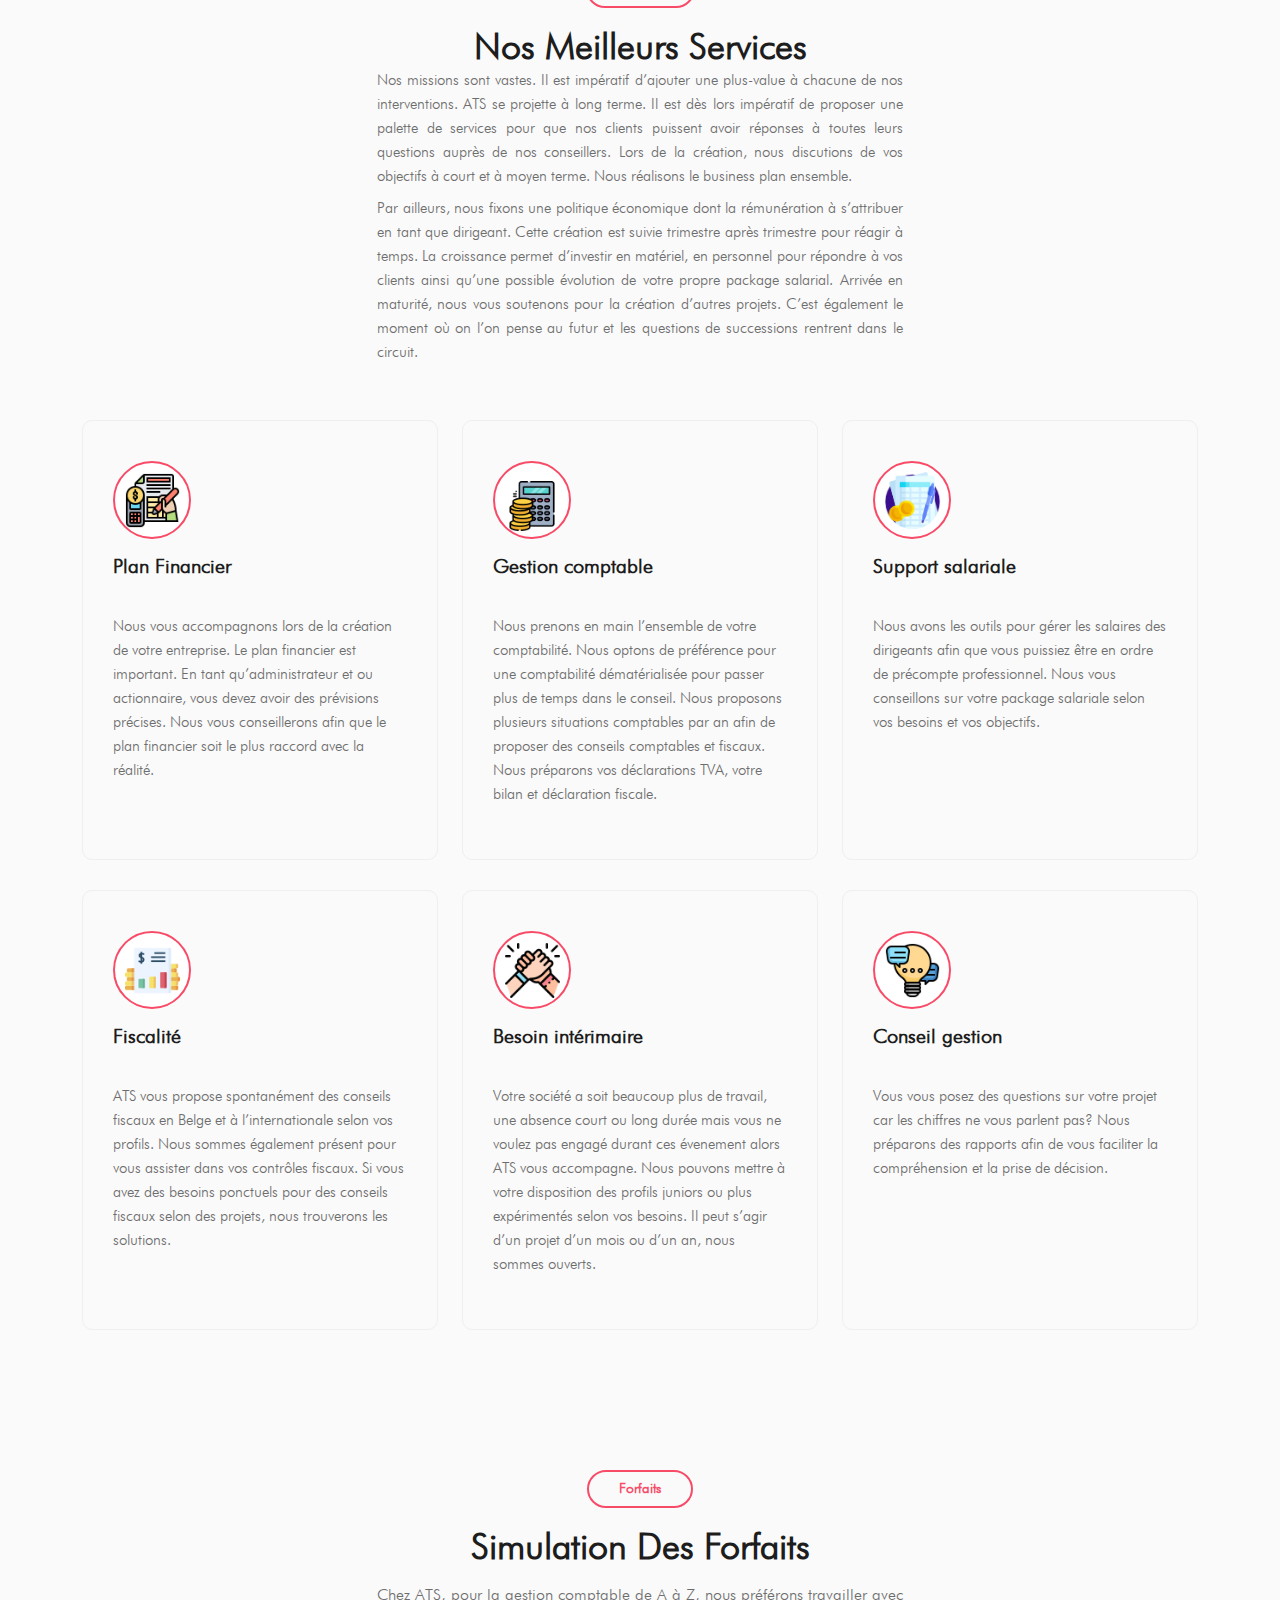
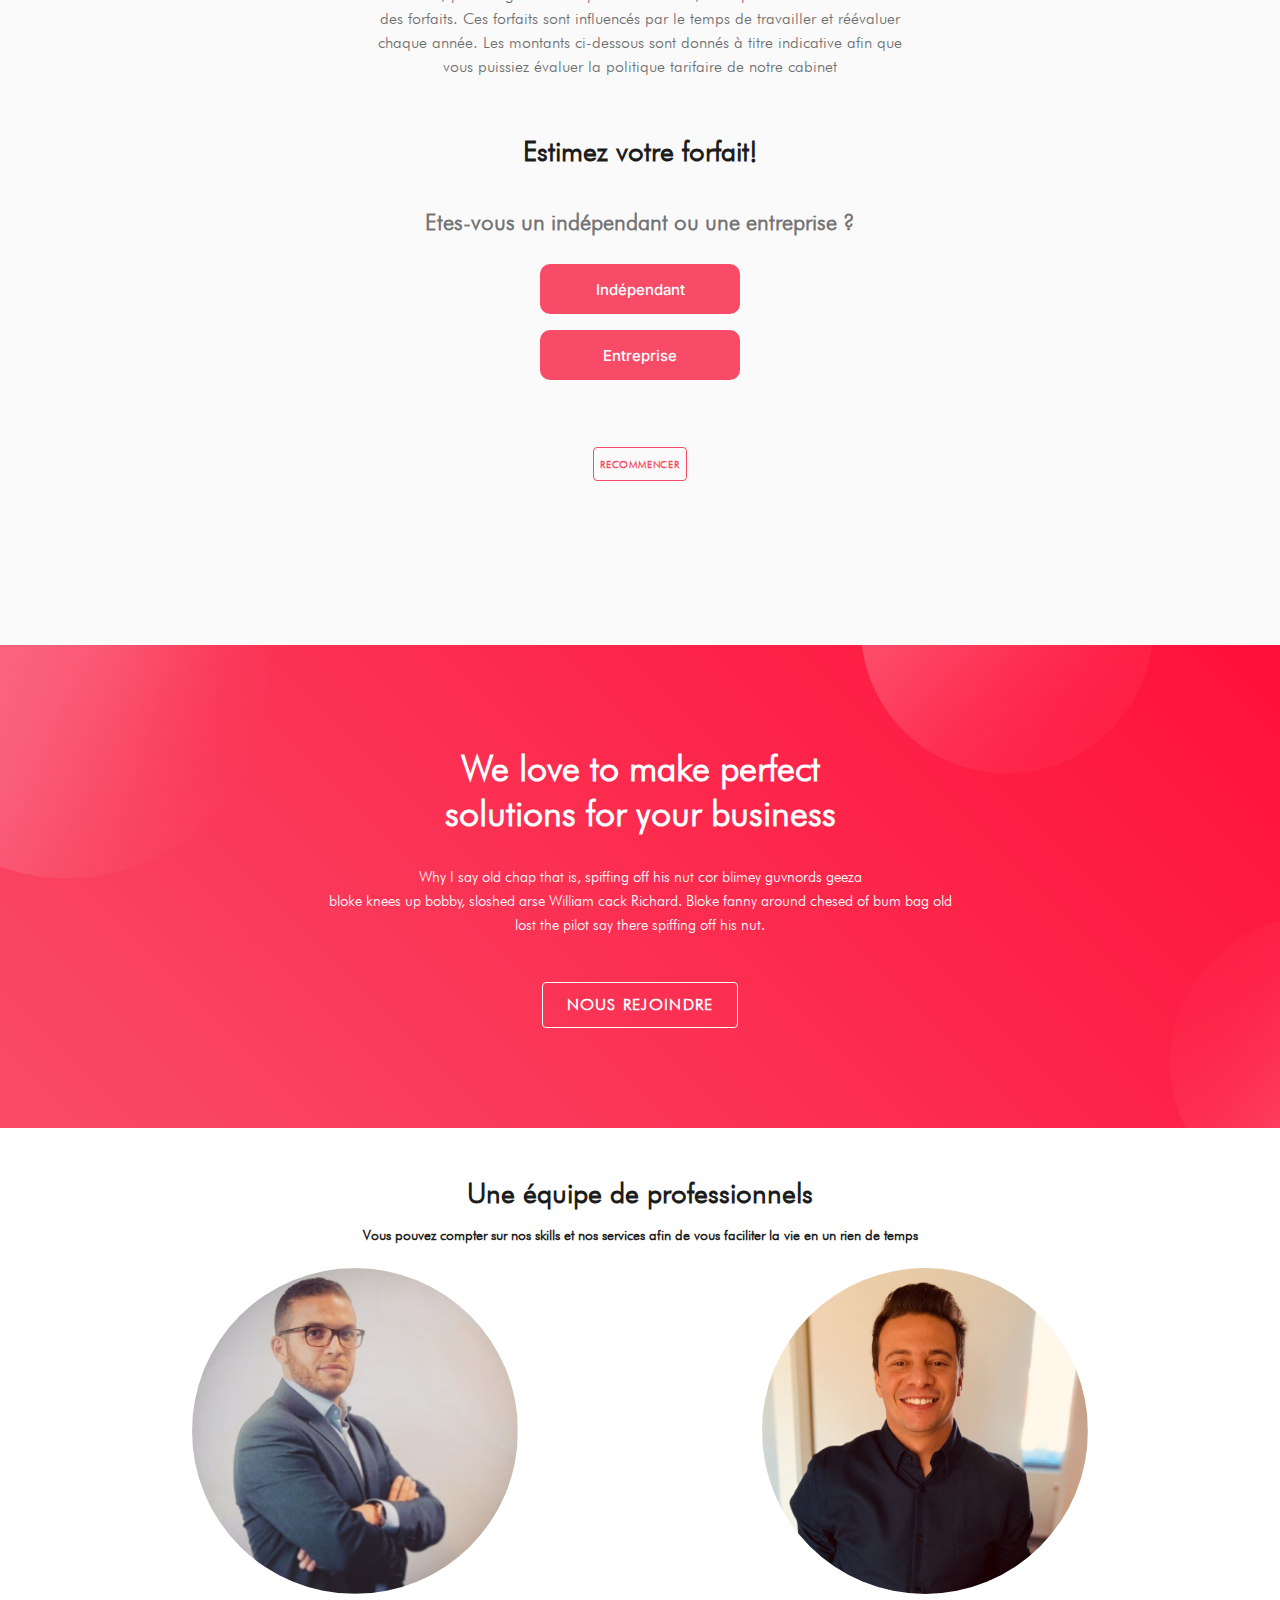
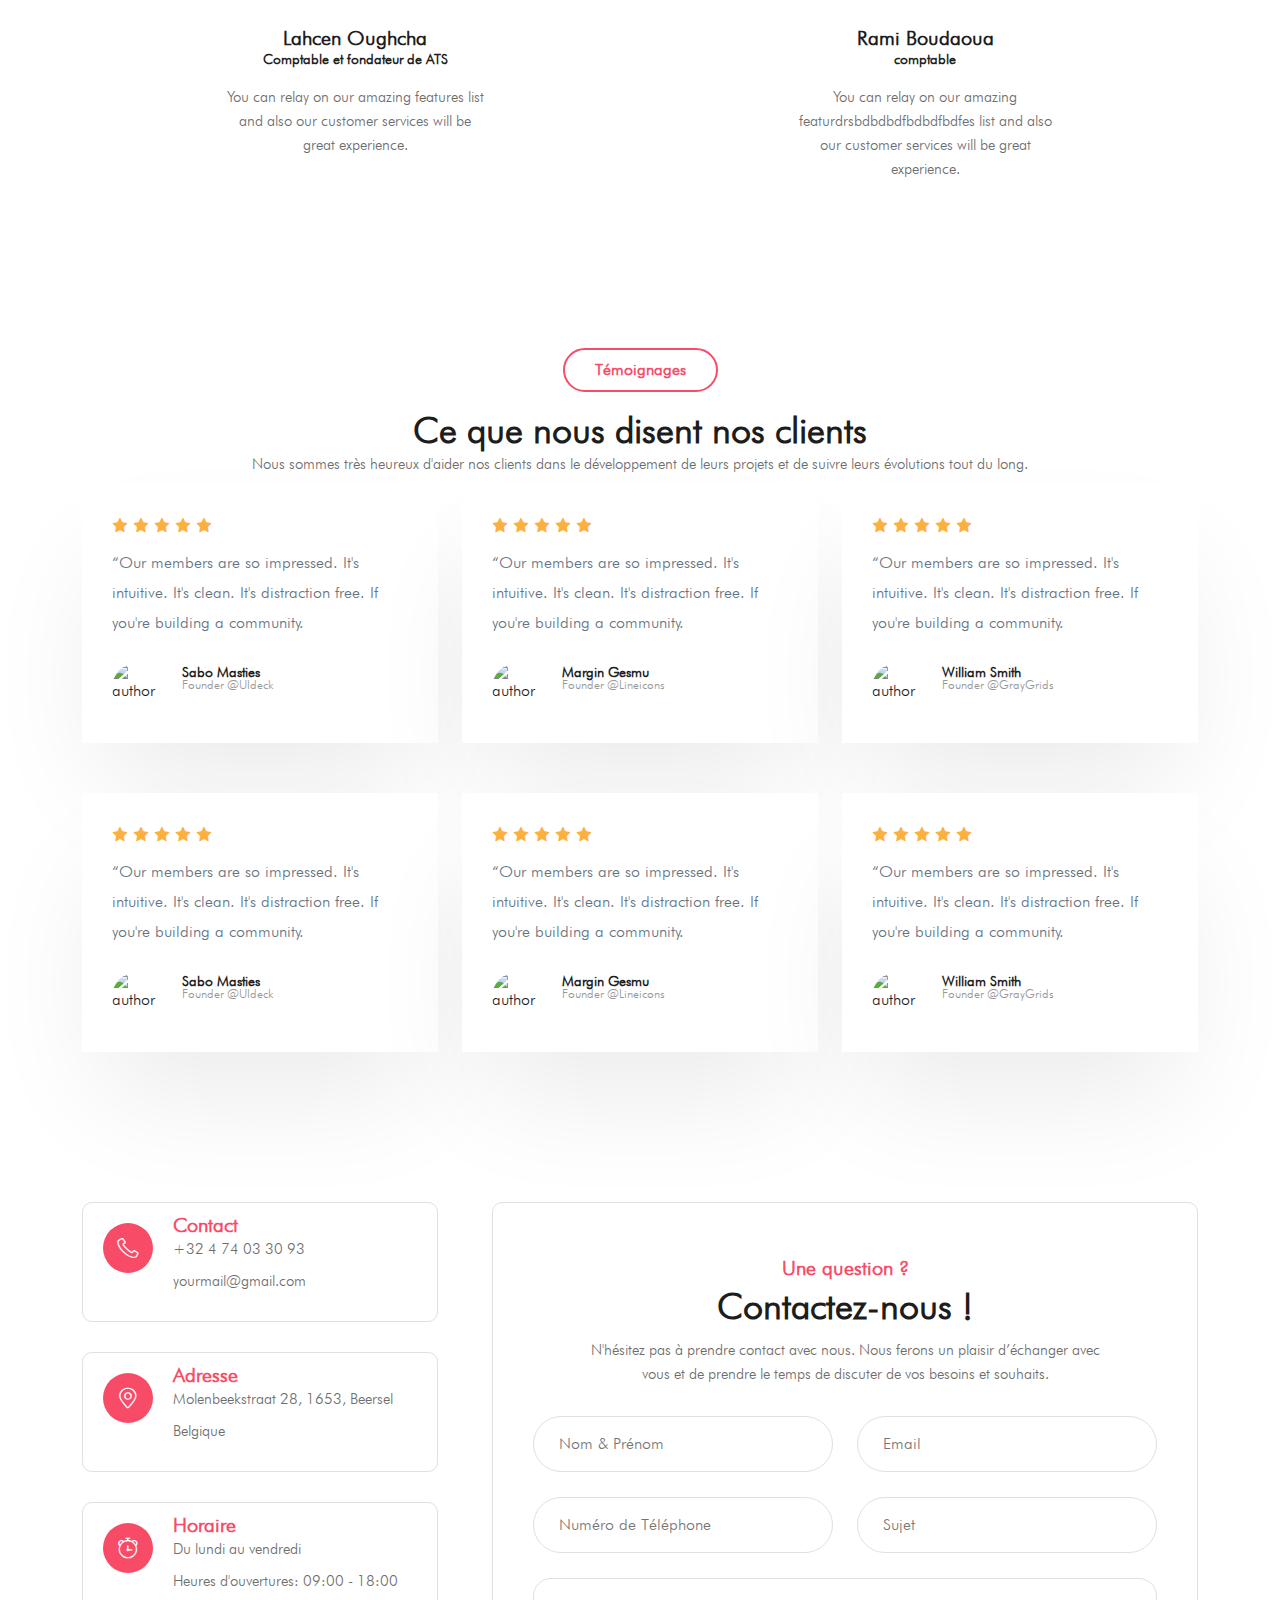
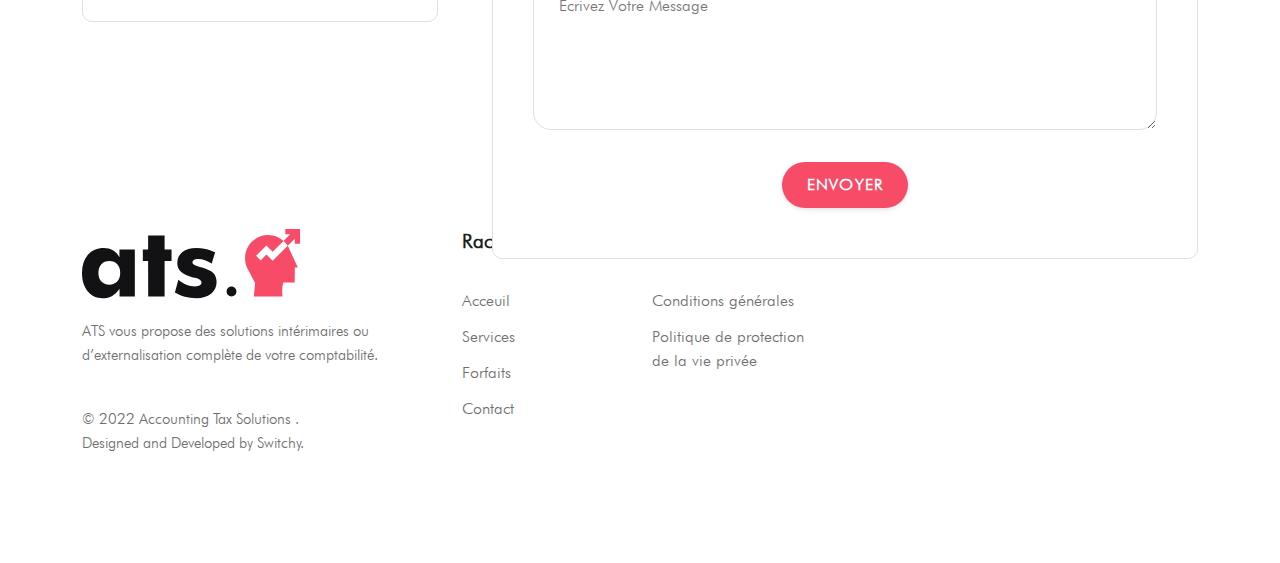
==== commit ebb56188: "added favicon, changed background color" ====
--- a/index.html
+++ b/index.html
@@ -12,7 +12,7 @@
   <title>ATS | ACCOUNTING & TAX SOLUTIONS</title>
 
   <!--====== Favicon Icon ======-->
-  <link rel="shortcut icon" href="https://en.wikipedia.org/favicon.ico" type="image/svg" />
+  <link rel="shortcut icon" href="assets/images/Icône ATS 16px.svg" type="image/svg" />
 
   <!--====== Bootstrap css ======-->
   <link rel="stylesheet" href="assets/css/bootstrap.min.css" />
--- a/style.css
+++ b/style.css
@@ -422,6 +422,12 @@
 .section-title-five p {
   color: var(--dark-3);
 }
+
+@media (max-width: 302px) {
+  .section-title-five {
+    height: 300px;
+  }
+}
 @media (max-width: 280px) {
   .section-title-five {
     height: 400px;
@@ -1480,6 +1486,7 @@
 #services {
   position: relative;
   height: 1500px;
+  background-color: #fafafa;
 }
 
 @media (min-width: 768px) and (max-width: 991px) {
@@ -1511,8 +1518,18 @@
     height: 3430px;
   }
 }
-
-@media (max-width: 280px) {
+@media (max-width: 360px) {
+  #services {
+    height: 3600px;
+  }
+}
+
+@media (max-width: 314px) {
+  #services {
+    height: 3750px;
+  }
+}
+@media (max-width: 283px) {
   #services {
     height: 3800px;
   }
@@ -1534,21 +1551,33 @@
   }
 }
 
-@media (max-width: 280px) {
+@media (max-width: 469px) {
   .section-title-four {
-    height: 700px;
-  }
-}
-
-@media (max-width: 360px) {
-  .section-title-four {
-    height: 580px;
+    height: 550px;
   }
 }
 
 @media (max-width: 375px) {
   .section-title-four {
     height: 560px;
+  }
+}
+
+@media (max-width: 360px) {
+  .section-title-four {
+    height: 650px;
+  }
+}
+
+@media (max-width: 313px) {
+  .section-title-four {
+    height: 700px;
+  }
+}
+
+@media (max-width: 280px) {
+  .section-title-four {
+    height: 850px;
   }
 }
 
@@ -1658,7 +1687,7 @@
 
 .pricing-fourteen {
   padding: 100px 0;
-  background-color: var(--light-3);
+  background-color: #fafafa;
 }
 @media only screen and (min-width: 768px) and (max-width: 991px) {
   .pricing-fourteen {
@@ -1687,9 +1716,14 @@
   height: 20px;
 }
 
+@media (max-width: 310px) {
+  .question-une {
+    font-size: 11px;
+  }
+}
 @media (max-width: 280px) {
   .question-une {
-    font-size: 13px;
+    font-size: 11px;
   }
 }
 
@@ -1763,6 +1797,12 @@
 @media (max-width: 280px) {
   .question-deux {
     font-size: 13px;
+  }
+}
+
+@media (max-width: 310px) {
+  .question-une {
+    font-size: 11px;
   }
 }
 #quizzie .question-wrap {
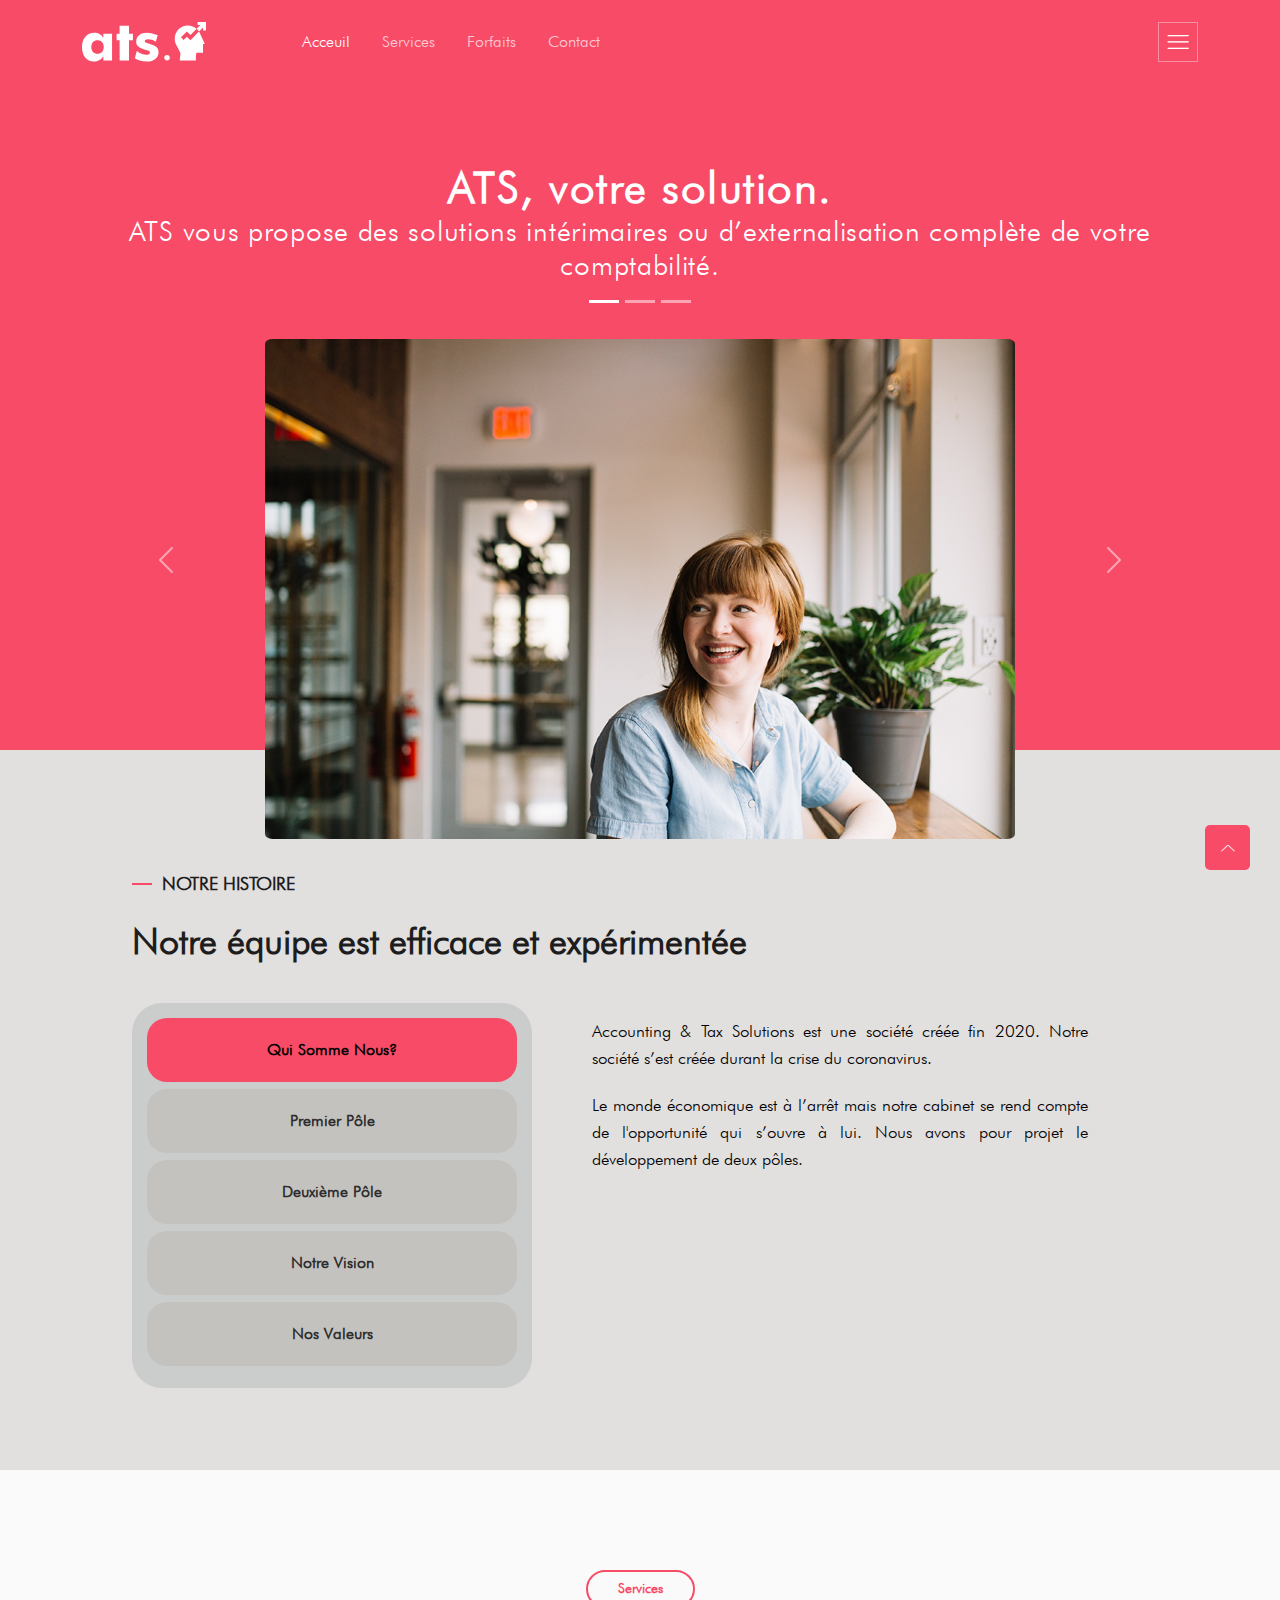
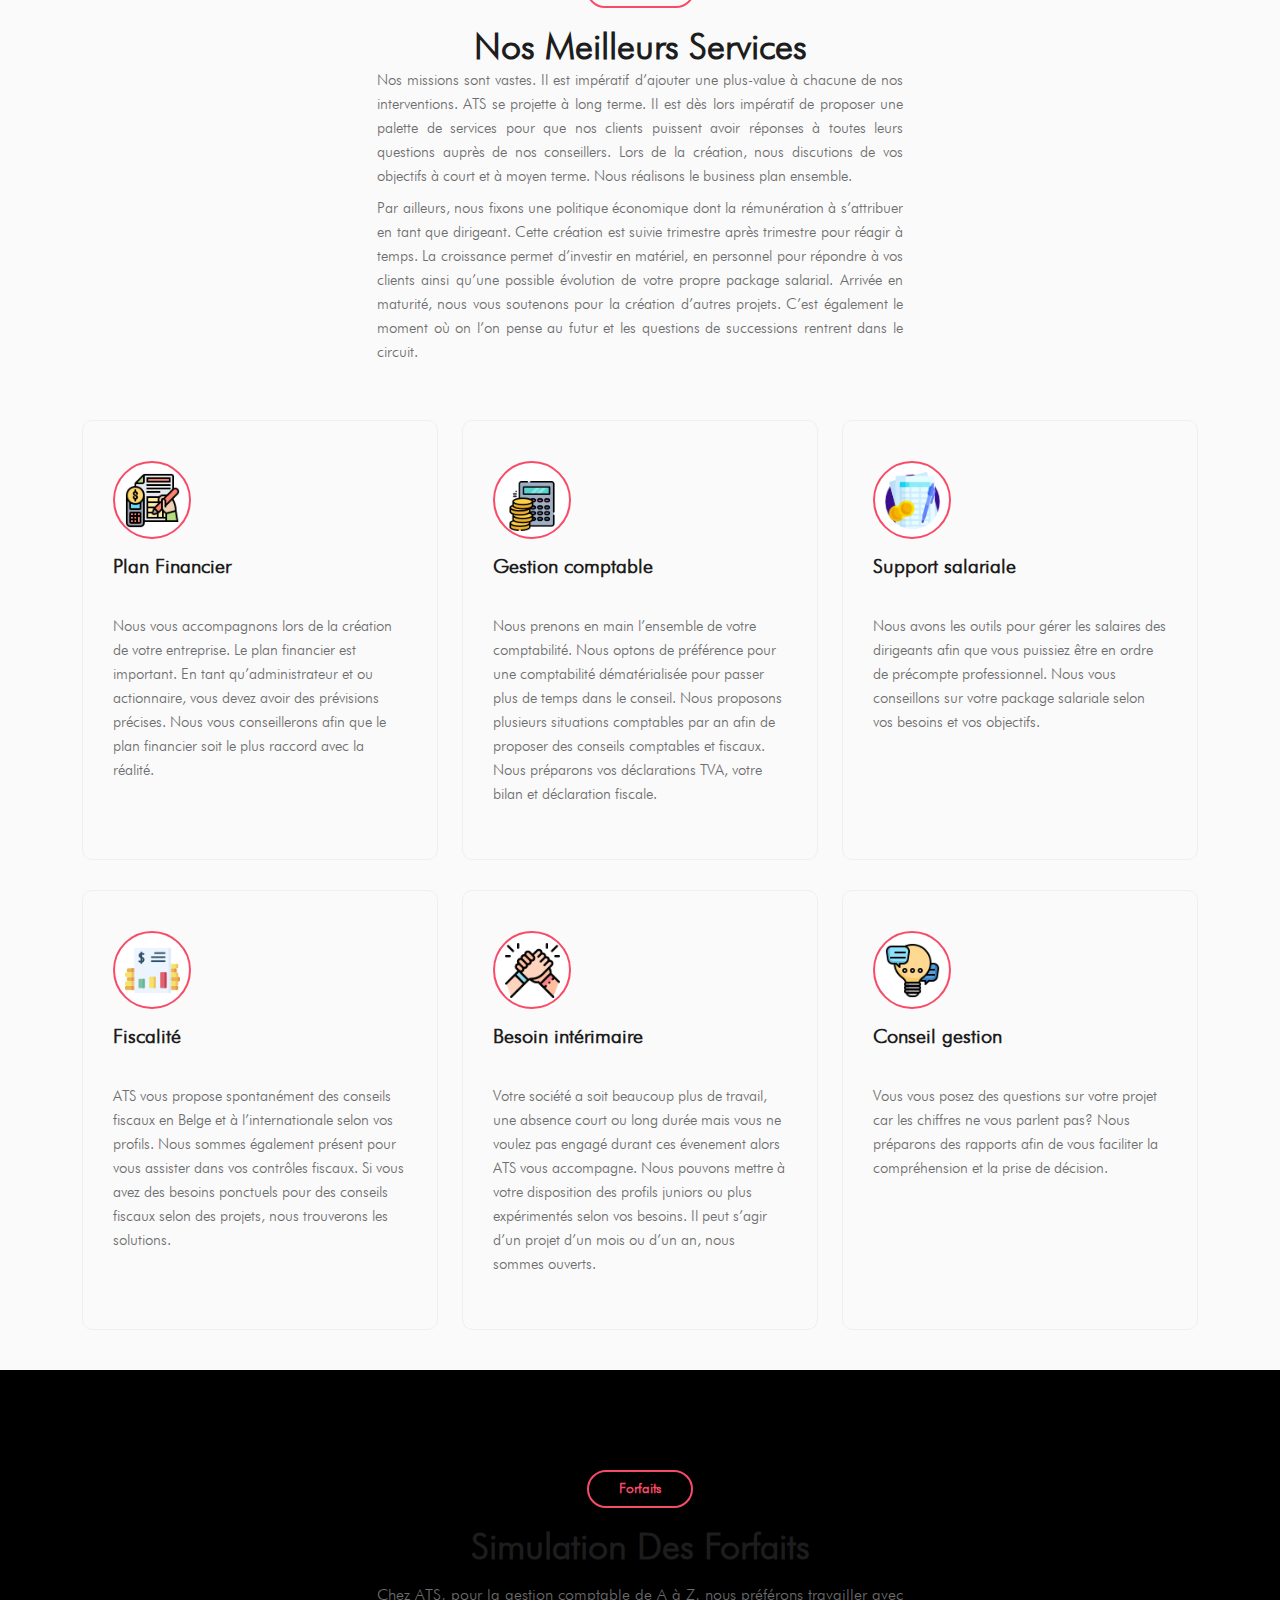
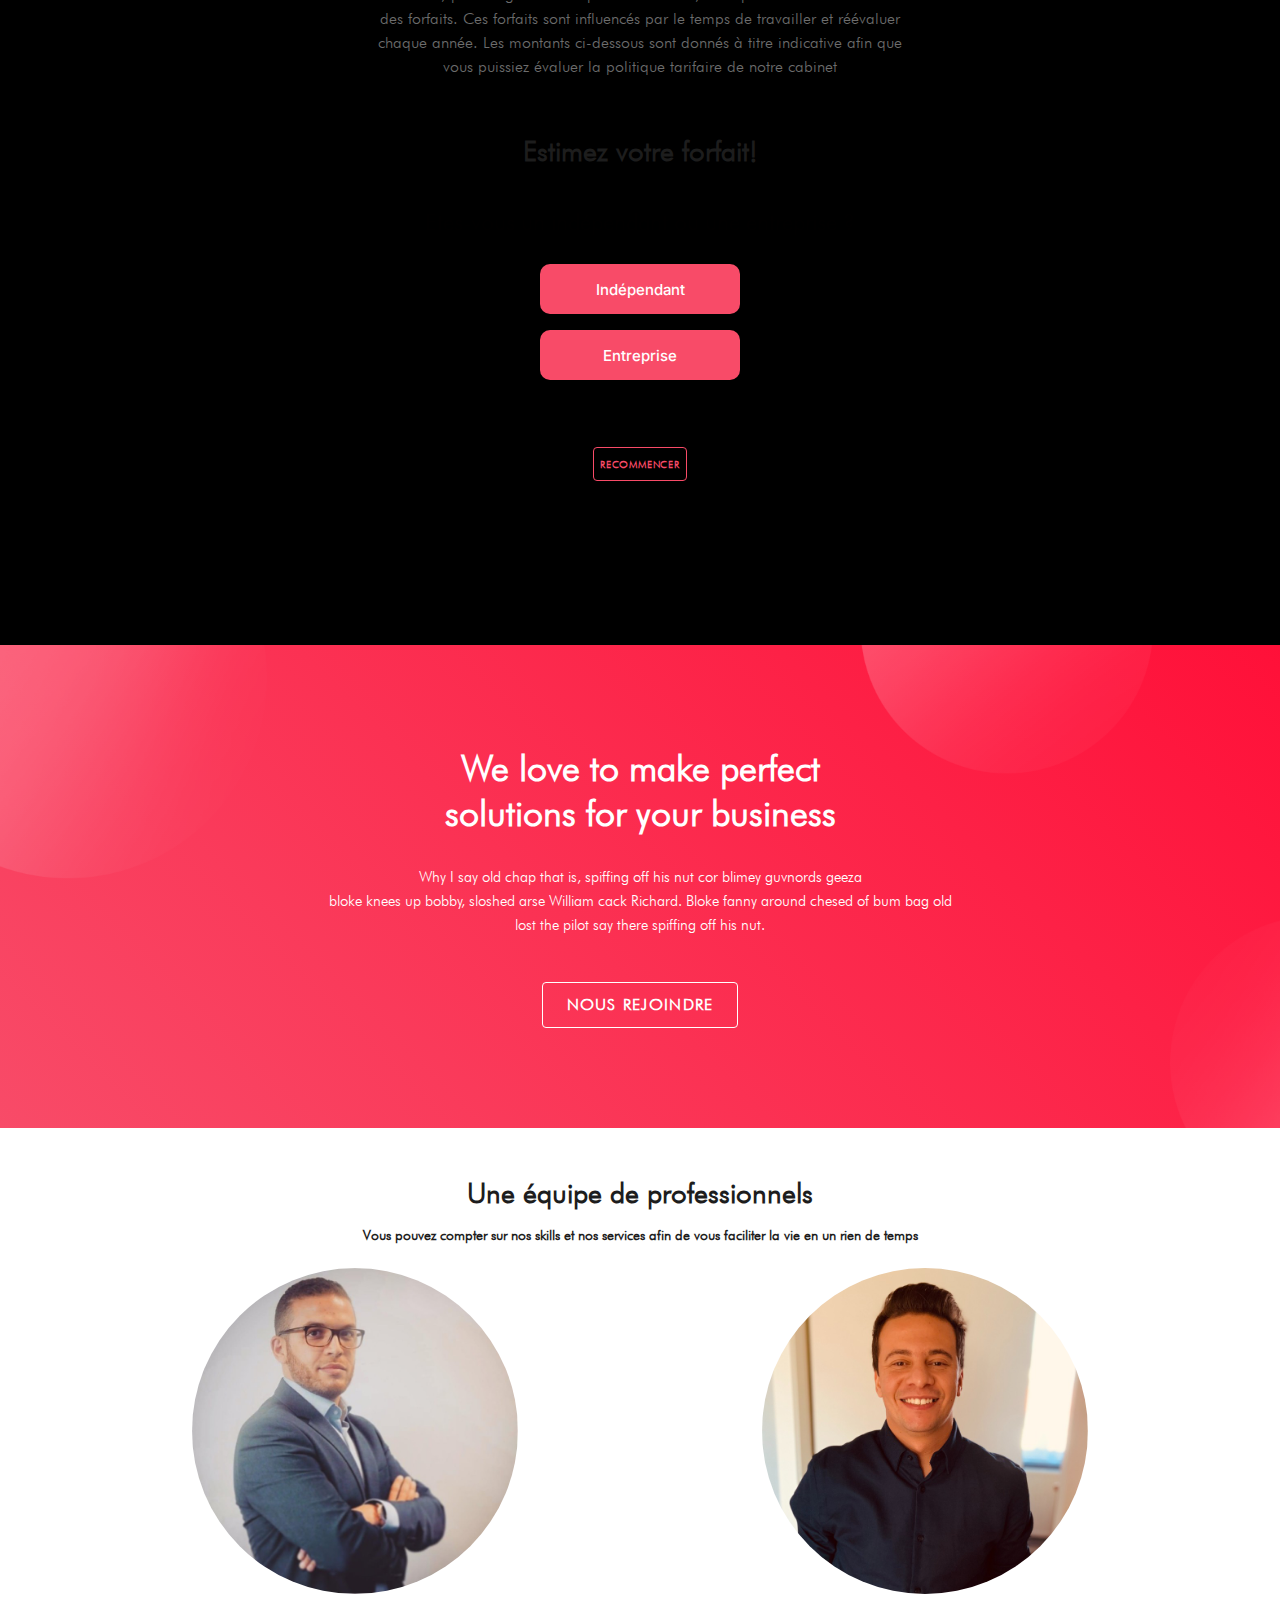
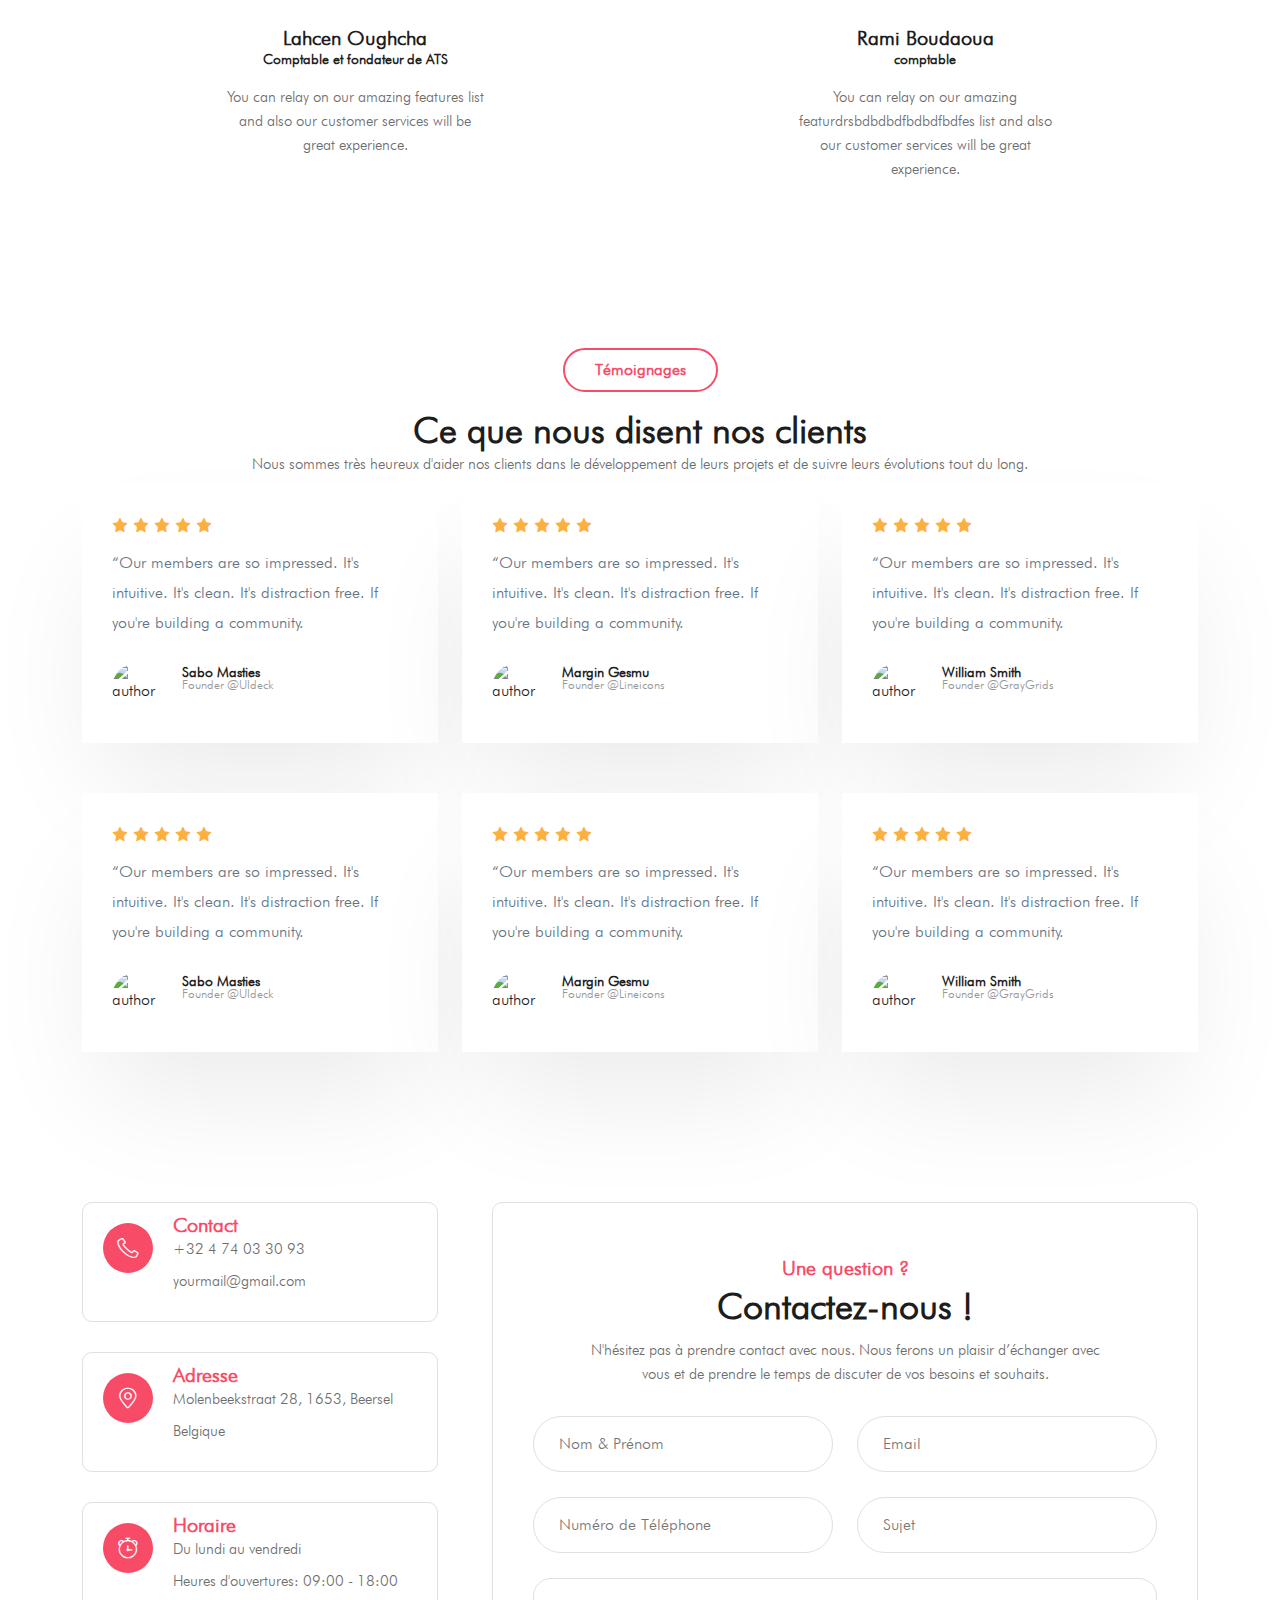
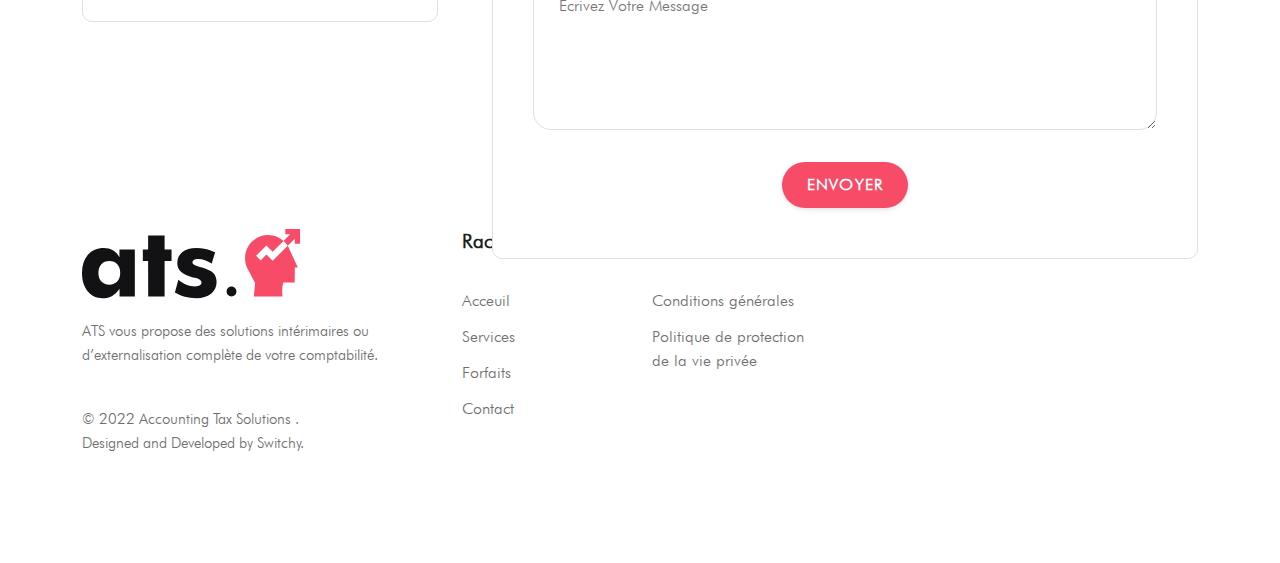
==== commit 6b9c0f7a: "added ats icon and fixed quizz text" ====
--- a/index.html
+++ b/index.html
@@ -12,7 +12,7 @@
   <title>ATS | ACCOUNTING & TAX SOLUTIONS</title>
 
   <!--====== Favicon Icon ======-->
-  <link rel="shortcut icon" href="assets/images/Icône ATS 16px.svg" type="image/svg" />
+  <link rel="shortcut icon" href="assets/images/Icône ATS 32px.svg"  type="image/x-icon"/>
 
   <!--====== Bootstrap css ======-->
   <link rel="stylesheet" href="assets/css/bootstrap.min.css" />
--- a/style.css
+++ b/style.css
@@ -1687,7 +1687,7 @@
 
 .pricing-fourteen {
   padding: 100px 0;
-  background-color: #fafafa;
+  background-color: #000000;
 }
 @media only screen and (min-width: 768px) and (max-width: 991px) {
   .pricing-fourteen {
@@ -1716,14 +1716,25 @@
   height: 20px;
 }
 
+@media (max-width: 327px) {
+  .question-une {
+    font-size: 13px;
+  }
+}
 @media (max-width: 310px) {
   .question-une {
     font-size: 11px;
   }
 }
+
 @media (max-width: 280px) {
   .question-une {
     font-size: 11px;
+  }
+}
+@media (max-width: 244px) {
+  .question-une {
+    font-size: 10px;
   }
 }
 
@@ -1794,17 +1805,24 @@
 #quizzie .question-deux {
   color: rgba(2, 0, 0, 0.555);
 }
-@media (max-width: 280px) {
+
+@media (max-width: 327px) {
   .question-deux {
     font-size: 13px;
   }
 }
-
-@media (max-width: 310px) {
-  .question-une {
+@media (max-width: 285px) {
+  .question-deux {
     font-size: 11px;
   }
 }
+
+@media (max-width: 244px) {
+  .question-deux {
+    font-size: 9px;
+  }
+}
+
 #quizzie .question-wrap {
   font-size: 15px;
 }
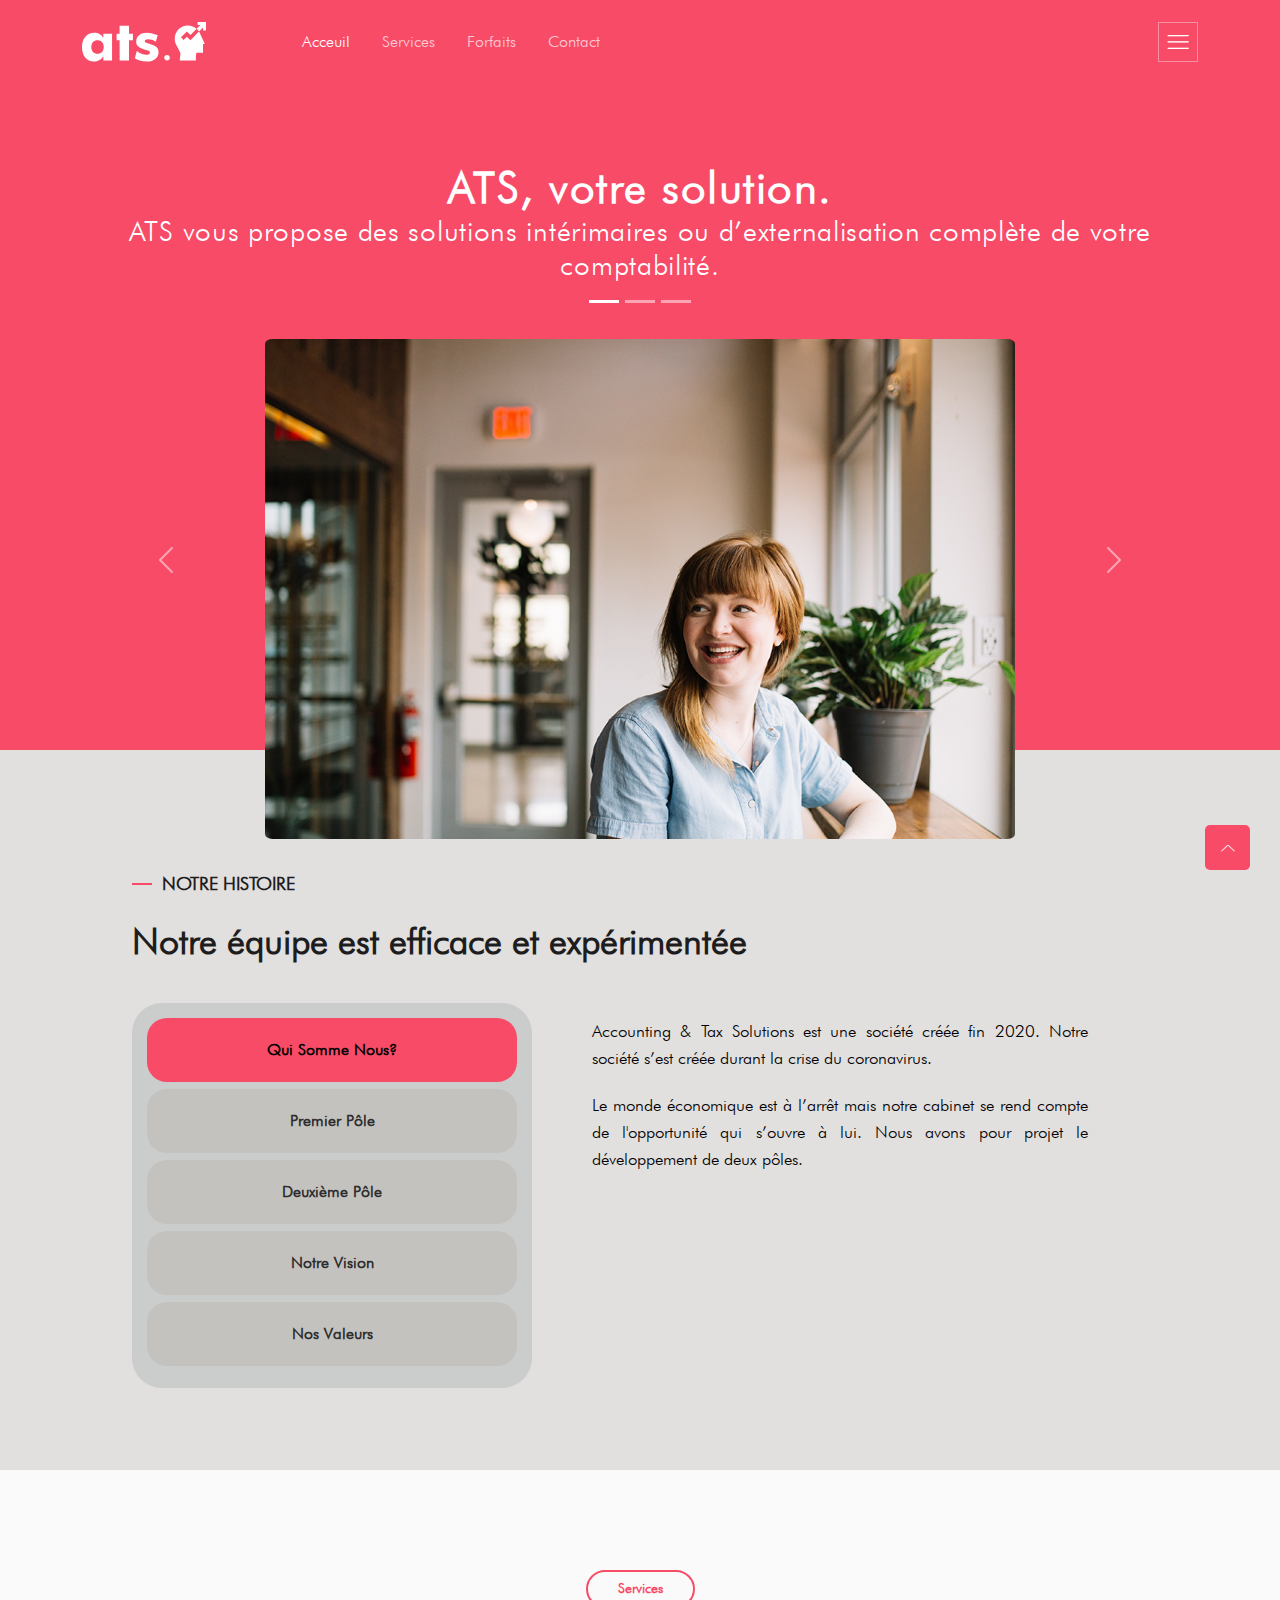
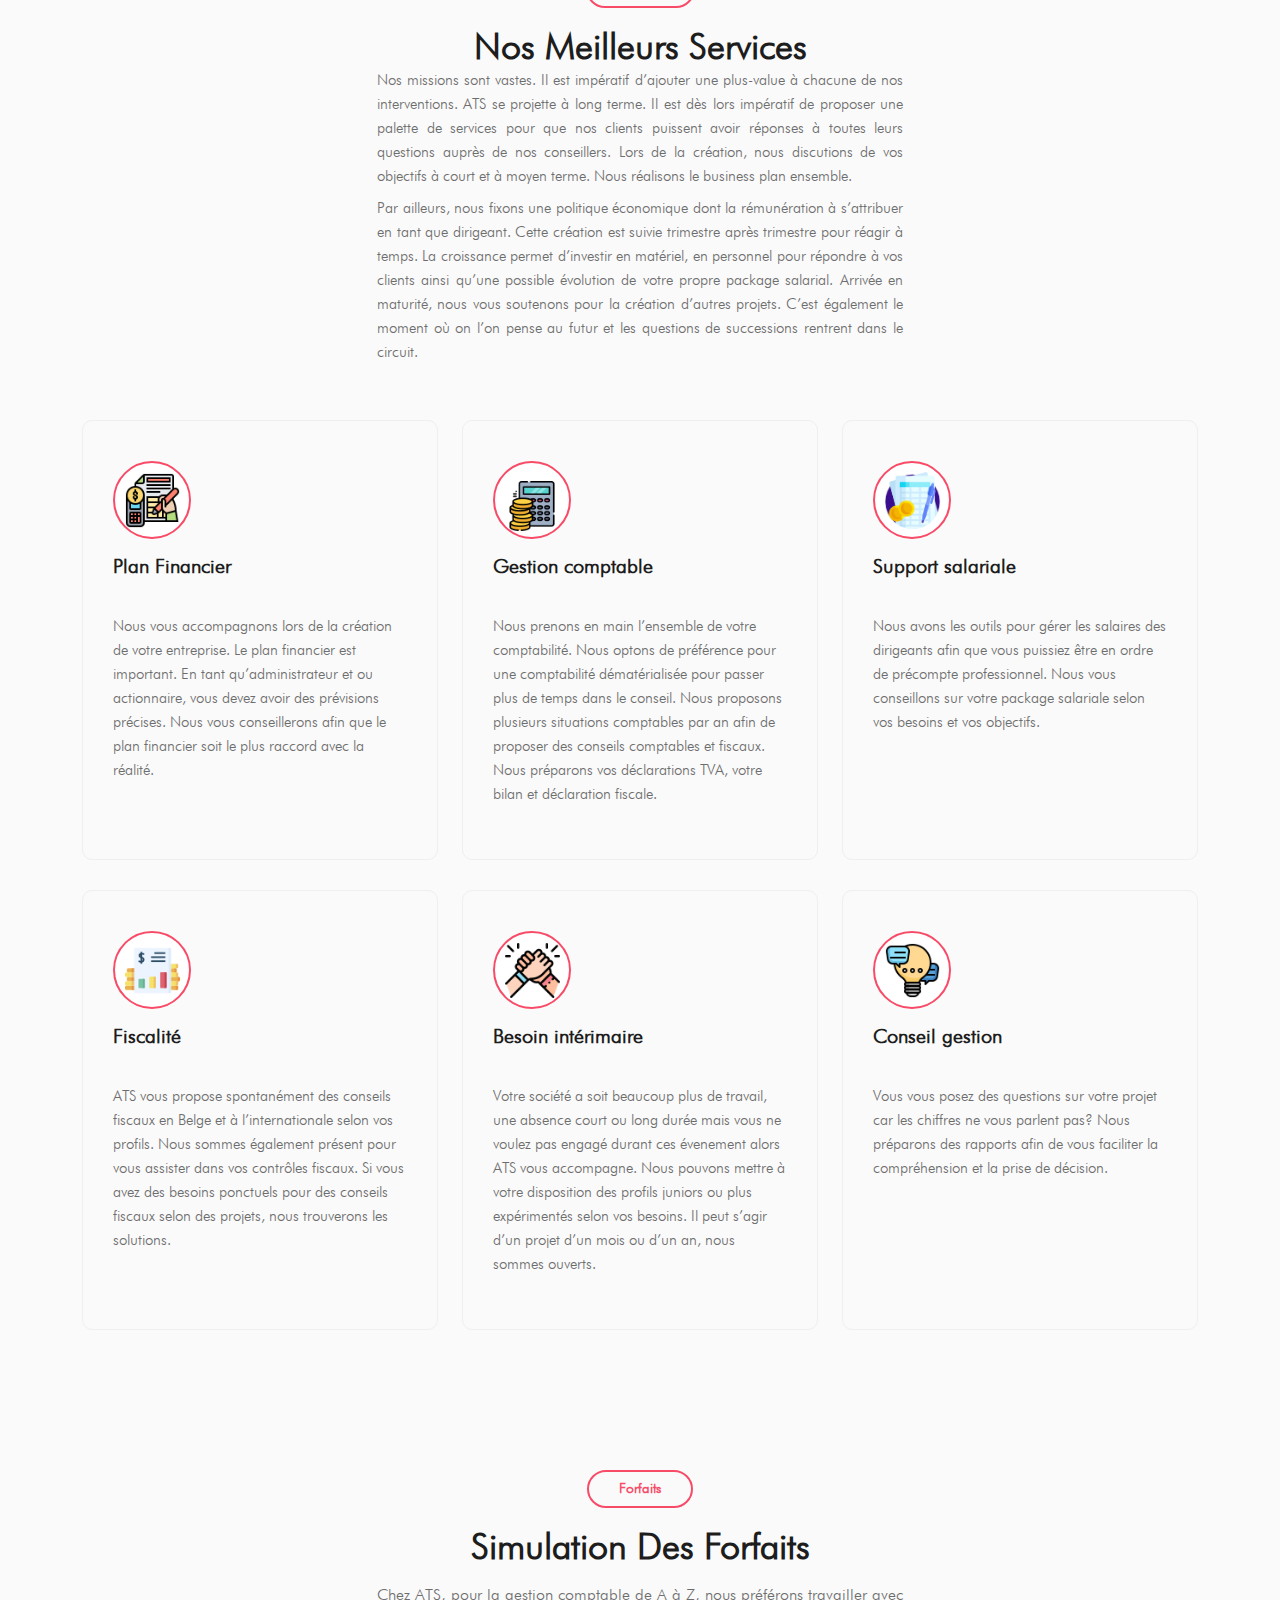
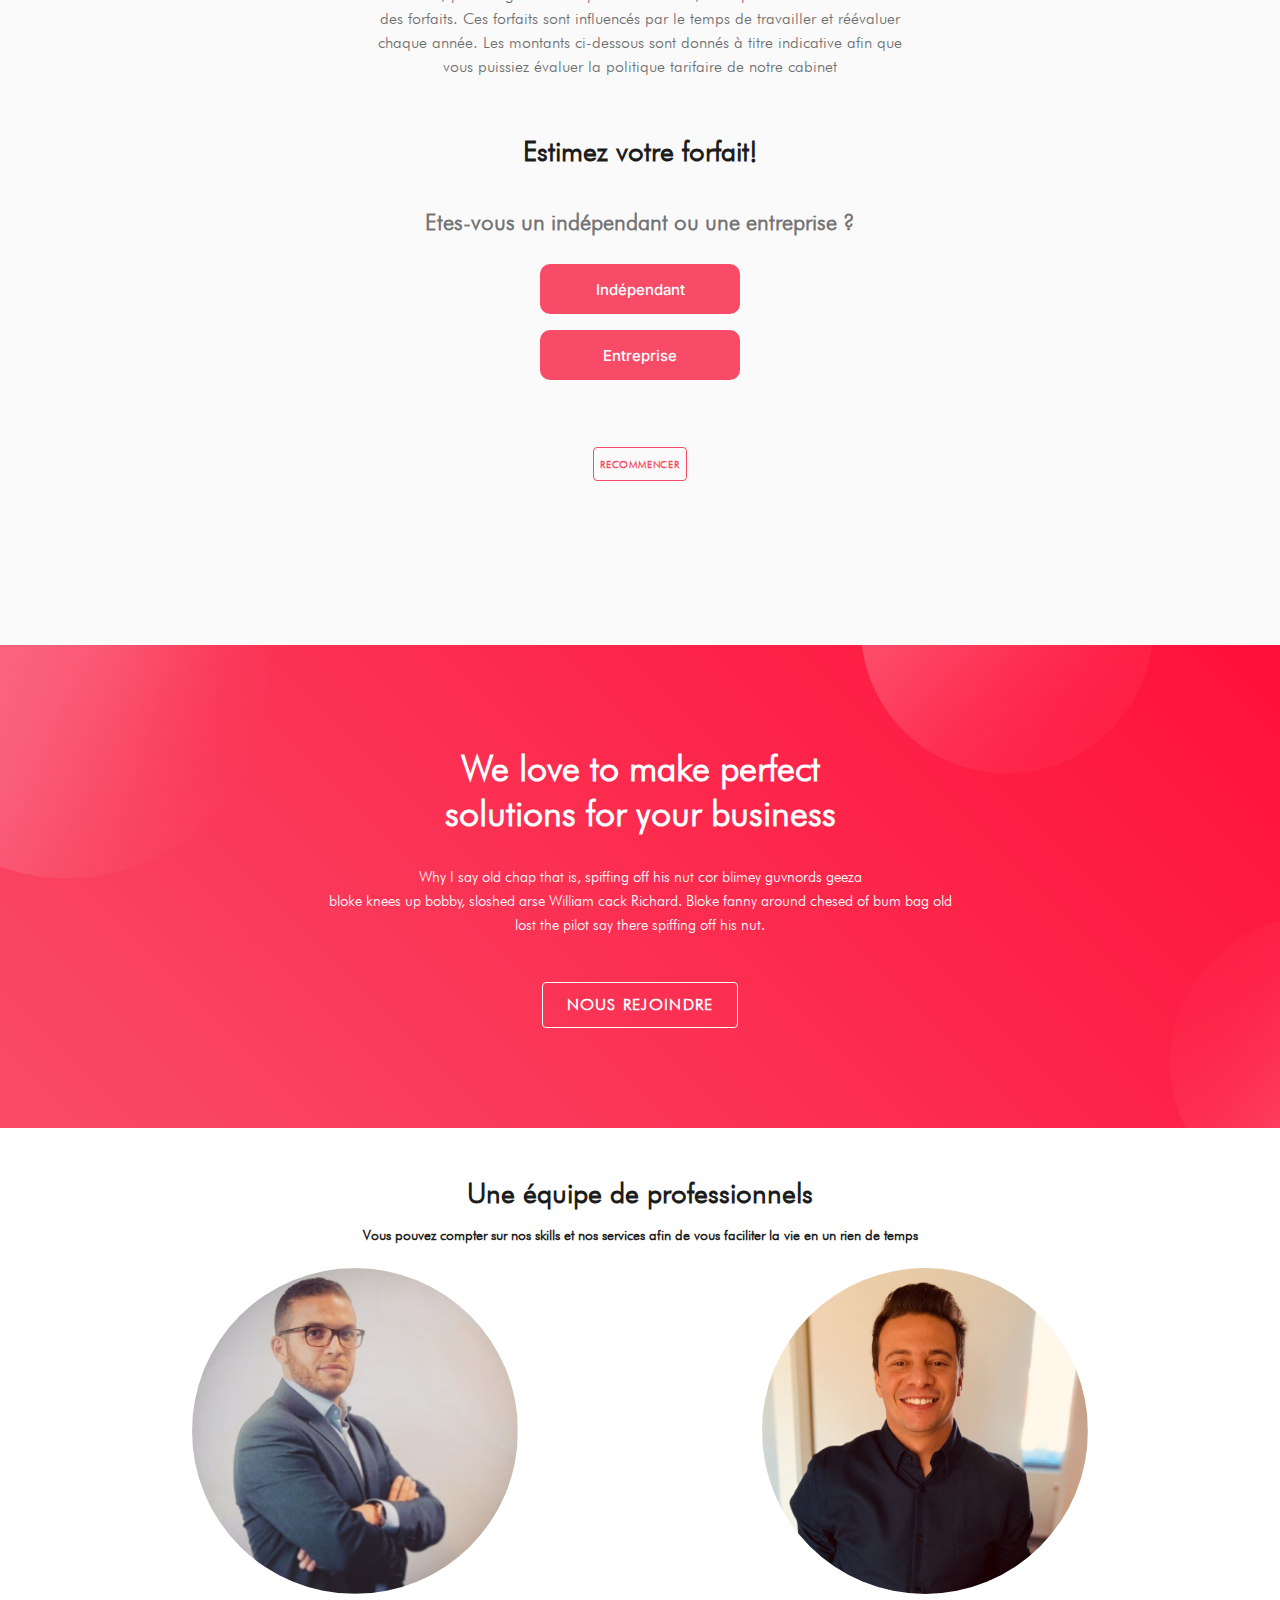
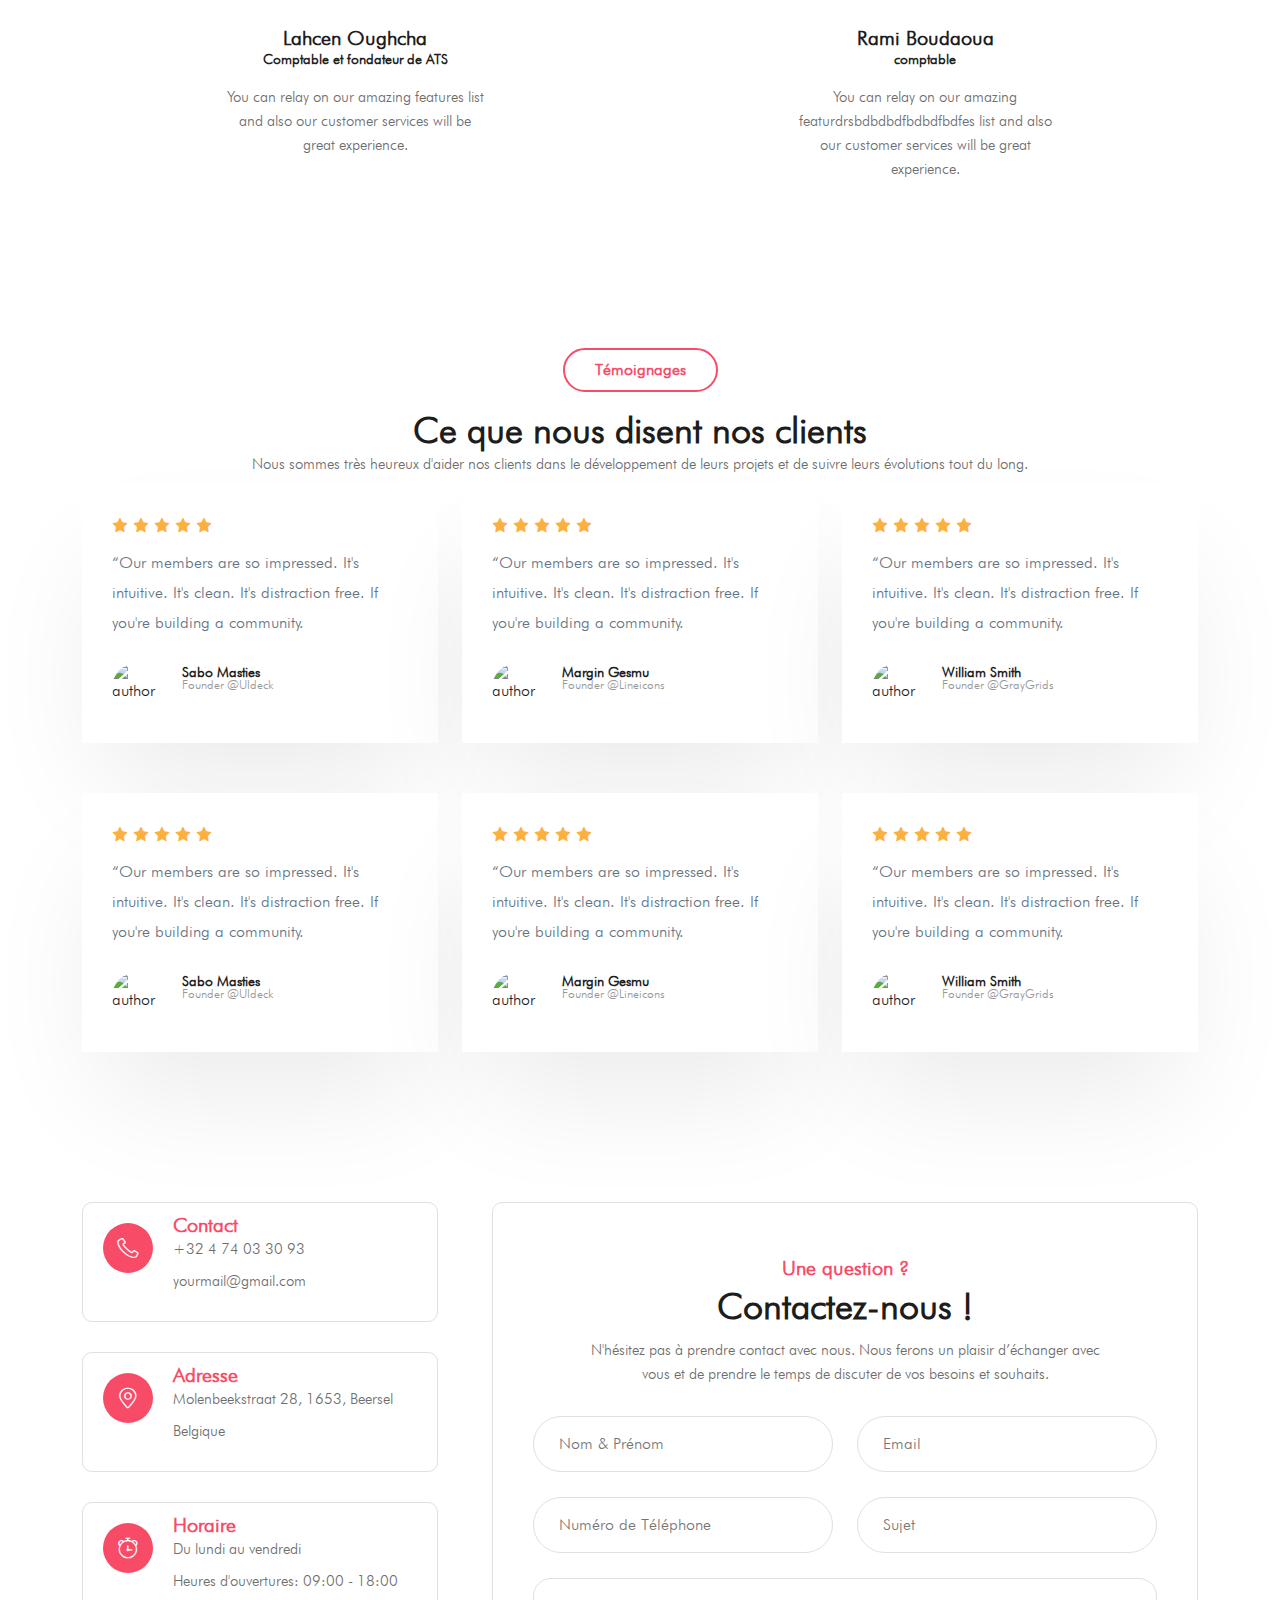
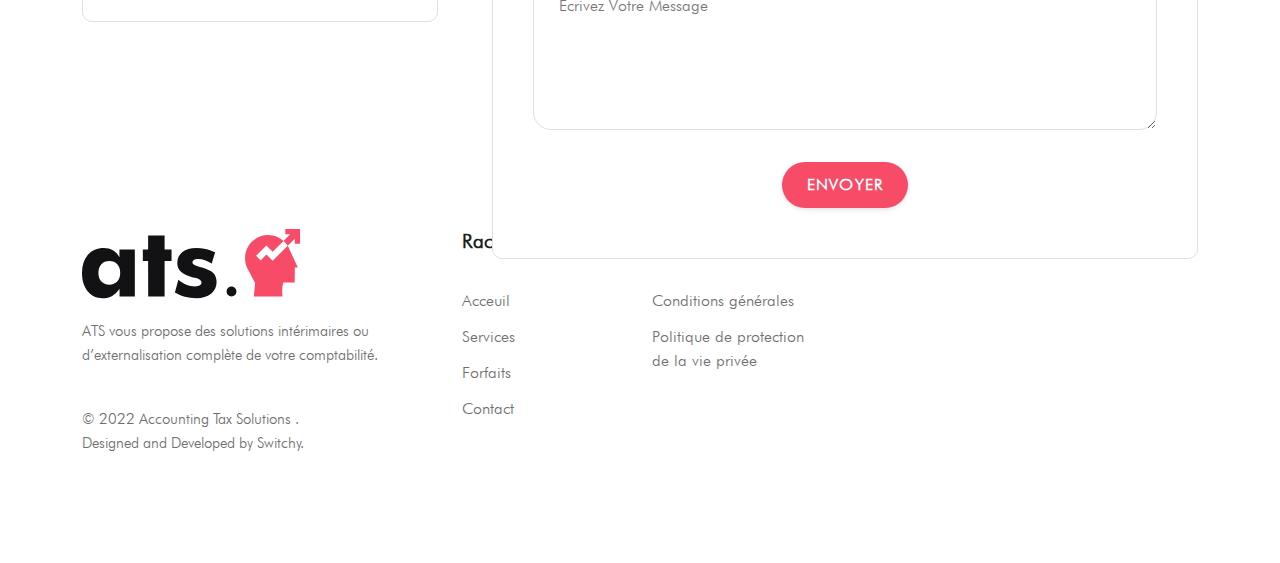
==== commit 629c73ab: "ats" ====
--- a/index.html
+++ b/index.html
@@ -12,7 +12,7 @@
   <title>ATS | ACCOUNTING & TAX SOLUTIONS</title>
 
   <!--====== Favicon Icon ======-->
-  <link rel="shortcut icon" href="assets/images/Icône ATS 32px.svg"  type="image/x-icon"/>
+  <link rel="shortcut icon" href="assets/images/Icône ATS 16px.svg"  type="image/x-icon"/>
 
   <!--====== Bootstrap css ======-->
   <link rel="stylesheet" href="assets/css/bootstrap.min.css" />
--- a/style.css
+++ b/style.css
@@ -1,17 +1,8 @@
 @import url("https://fonts.googleapis.com/css2?family=Inter:wght@200;300;400;500;600;700;800;900&display=swap");
-
-@font-face {
-  font-family: "Futura";
-  font-style: bold;
-
-  font-display: swap;
-  src: url("/assets/fonts/futara/Futura\ Bold.otf") format("woff2");
-}
 
 @font-face {
   font-family: "Futura";
   font-style: normal;
-
   font-display: swap;
   src: url("/assets/fonts/futara/futura\ light\ bt.ttf") format("woff2");
 }
@@ -1687,7 +1678,7 @@
 
 .pricing-fourteen {
   padding: 100px 0;
-  background-color: #000000;
+  background-color: #fafafa;
 }
 @media only screen and (min-width: 768px) and (max-width: 991px) {
   .pricing-fourteen {
@@ -1735,6 +1726,12 @@
 @media (max-width: 244px) {
   .question-une {
     font-size: 10px;
+  }
+}
+
+@media (max-width: 224px) {
+  .question-une {
+    font-size: 8px;
   }
 }
 
@@ -1820,6 +1817,12 @@
 @media (max-width: 244px) {
   .question-deux {
     font-size: 9px;
+  }
+}
+
+@media (max-width: 224px) {
+  .question-deux {
+    font-size: 8px;
   }
 }
 
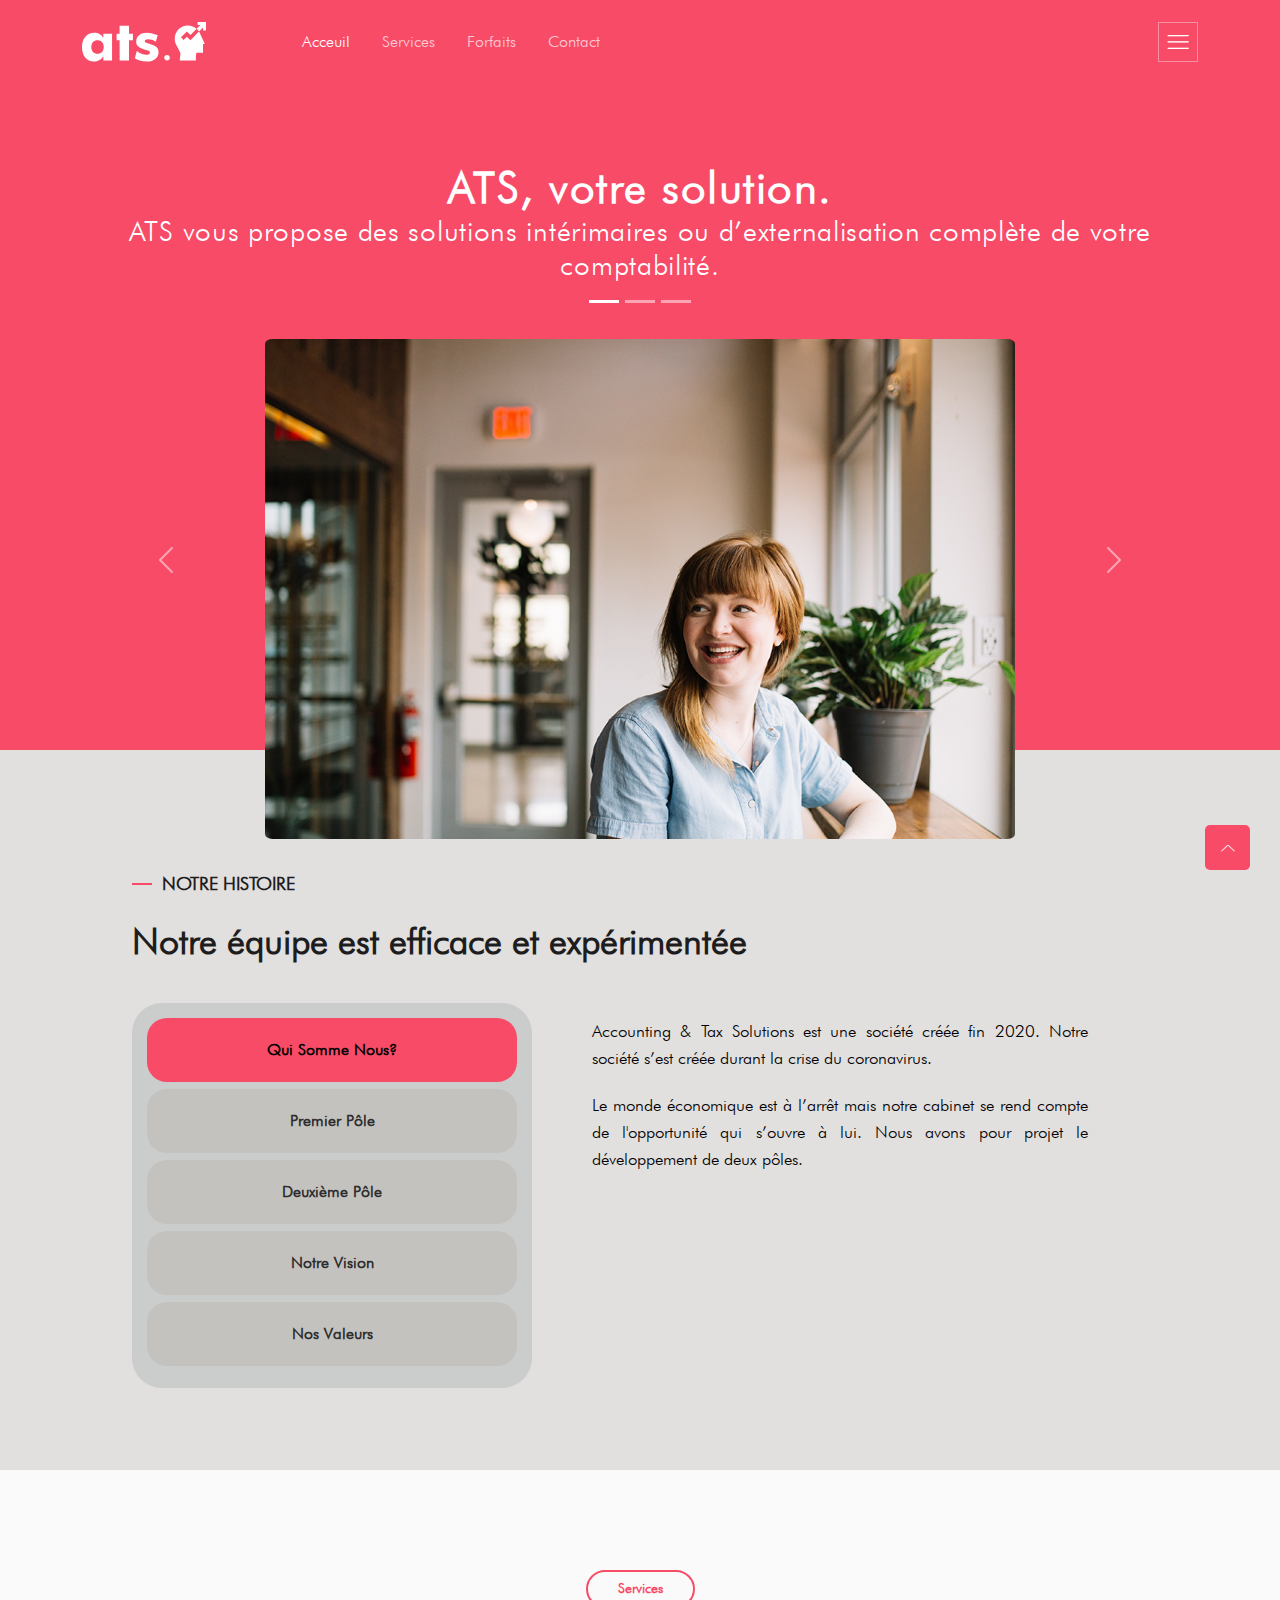
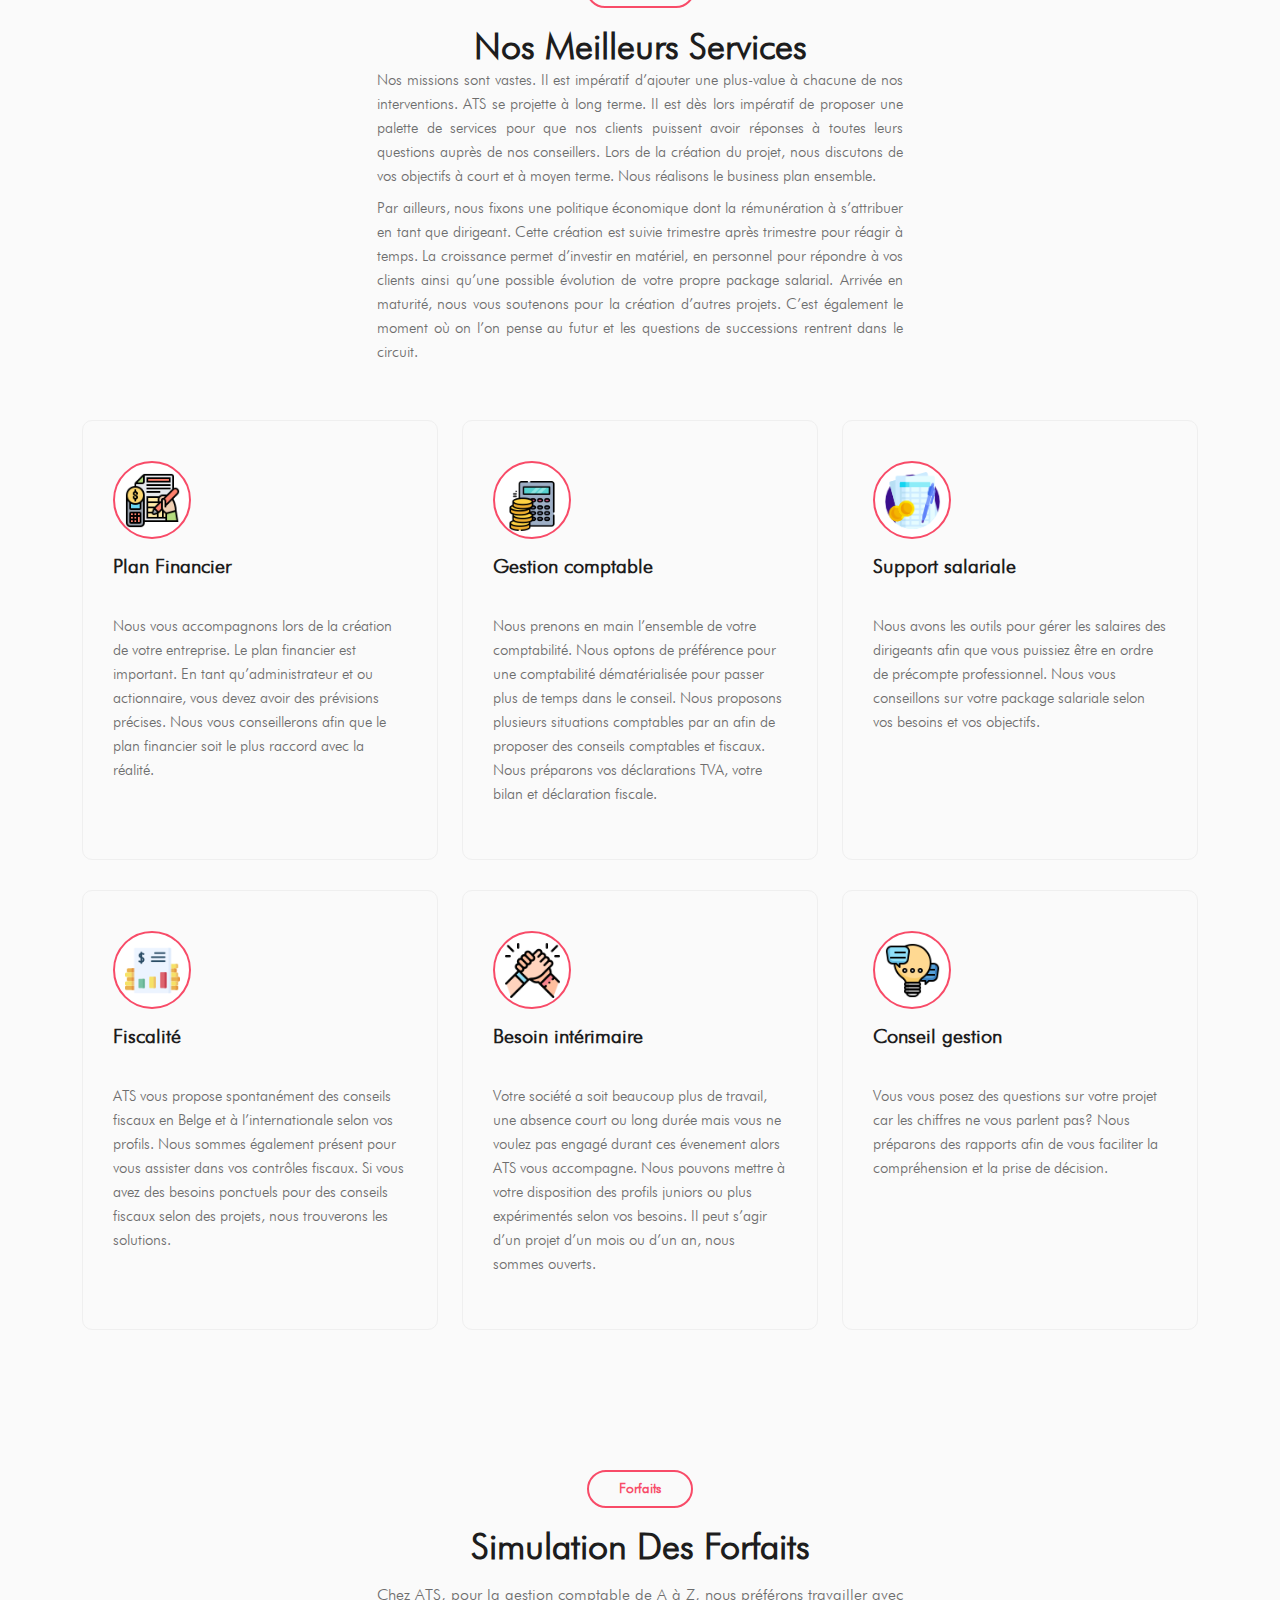
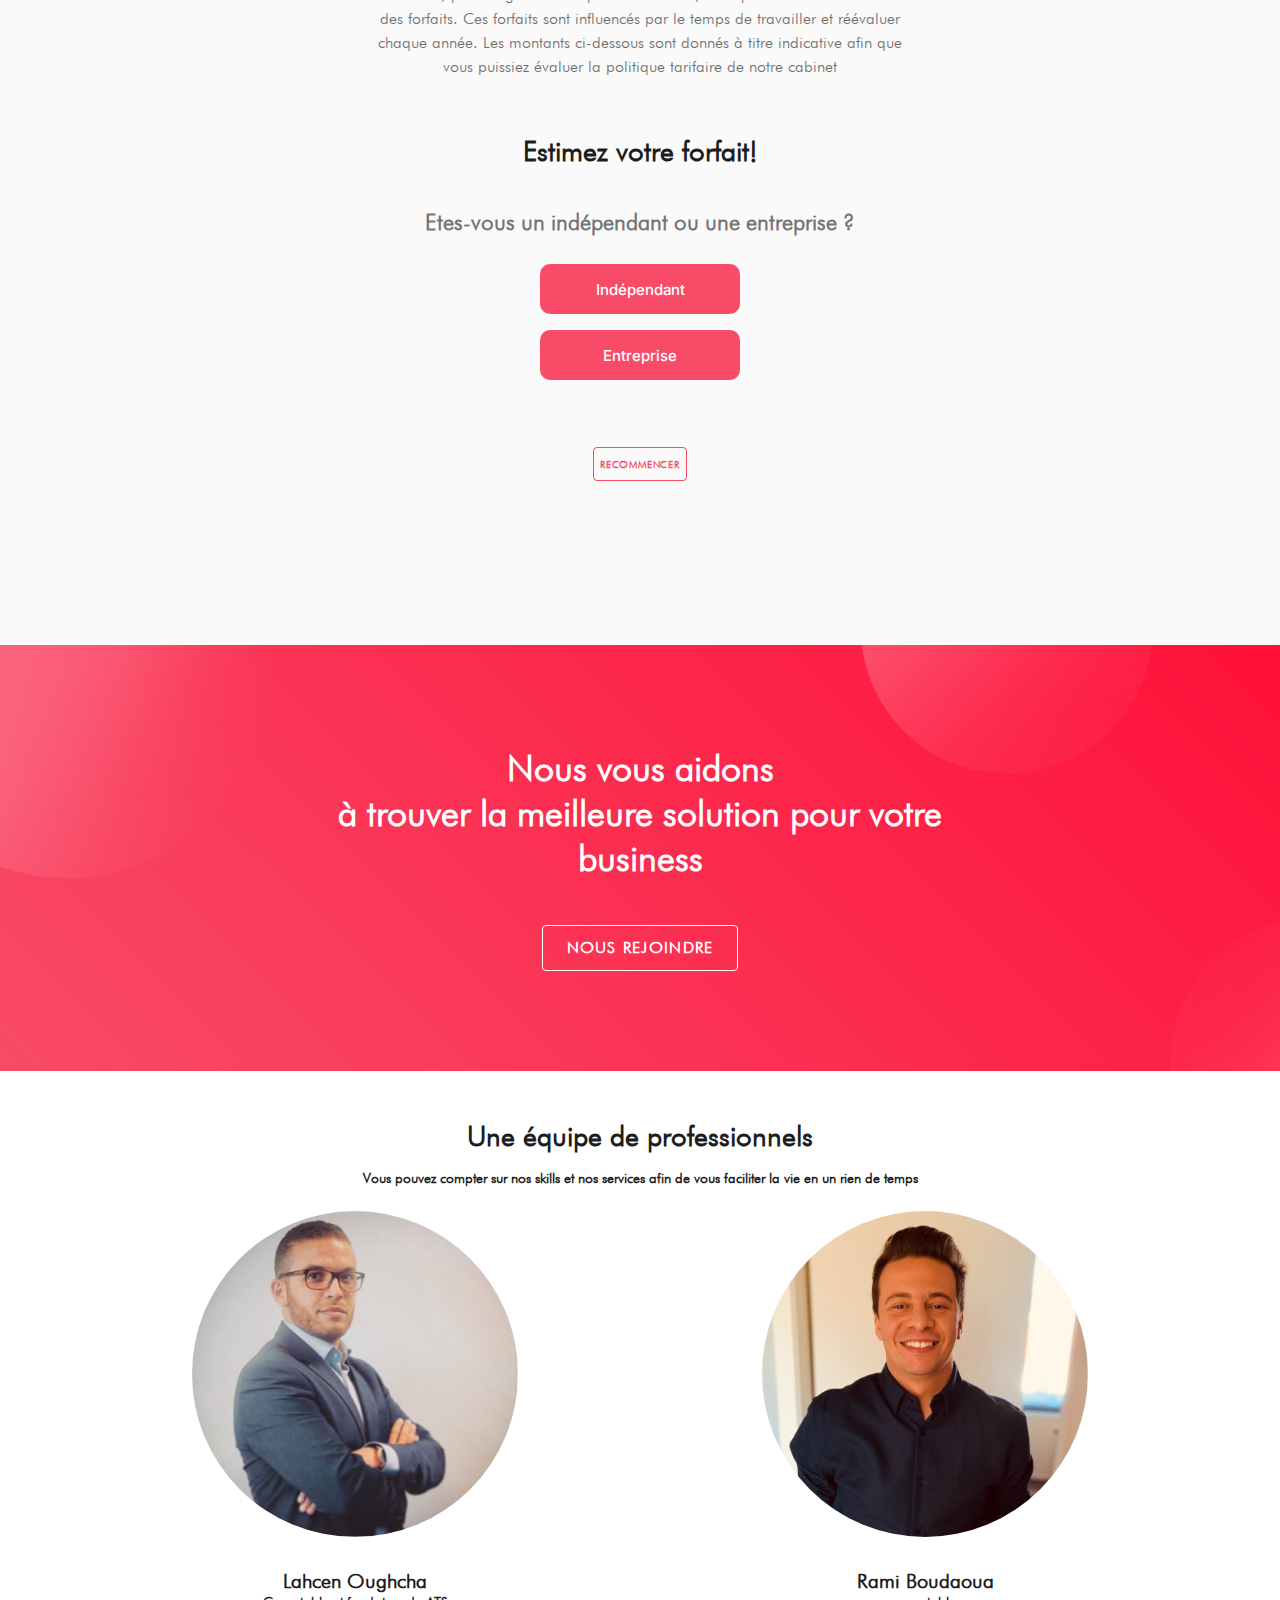
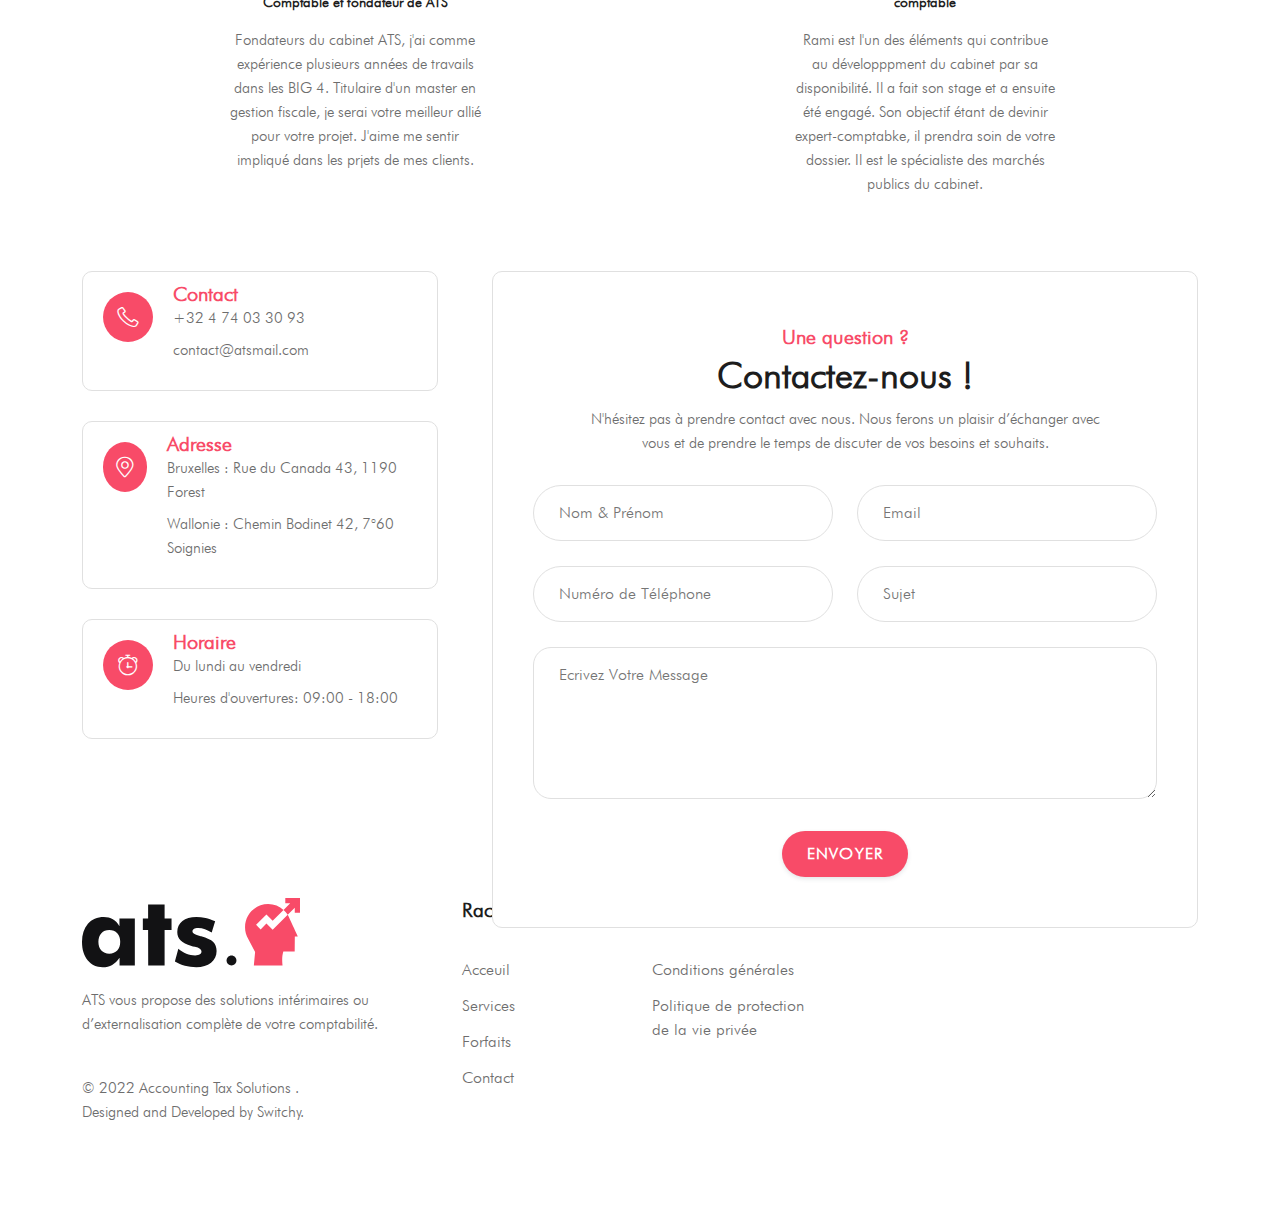
==== commit 253971c3: "changed text" ====
--- a/index.html
+++ b/index.html
@@ -12,7 +12,7 @@
   <title>ATS | ACCOUNTING & TAX SOLUTIONS</title>
 
   <!--====== Favicon Icon ======-->
-  <link rel="shortcut icon" href="assets/images/Icône ATS 16px.svg"  type="image/x-icon"/>
+  <link rel="shortcut icon" href="assets/images/Icône ATS 16px.svg" type="image/x-icon" />
 
   <!--====== Bootstrap css ======-->
   <link rel="stylesheet" href="assets/css/bootstrap.min.css" />
@@ -51,10 +51,10 @@
             <div class="collapse navbar-collapse sub-menu-bar" id="navbarNine">
               <ul class="navbar-nav me-auto">
                 <li class="nav-item">
-                  <a onclick="closeNavBar()"class="page-scroll active" href="#hero-area">Acceuil</a>
+                  <a onclick="closeNavBar()" class="page-scroll active" href="#hero-area">Acceuil</a>
                 </li>
                 <li class="nav-item">
-                  <a onclick="closeNavBar()"class="page-scroll" href="#services">Services</a>
+                  <a onclick="closeNavBar()" class="page-scroll" href="#services">Services</a>
                 </li>
 
                 <li class="nav-item">
@@ -63,7 +63,7 @@
                 <li class="nav-item">
                   <a onclick="closeNavBar()" class="page-scroll" href="#contact">Contact</a>
                 </li>
-                
+
               </ul>
             </div>
 
@@ -89,17 +89,18 @@
     </div>
     <div class="sidebar-content">
       <div class="sidebar-logo ">
-        <a href="index.html"><img src="assets/images/Logo complet en noir-8.svg" alt="Logo" class="black-logo"/></a>
-      </div>
-      <p id = "titreAts" class="text">ATS vous propose des solutions intérimaires ou d’externalisation complète de votre comptabilité.</p>
+        <a href="index.html"><img src="assets/images/Logo complet en noir-8.svg" alt="Logo" class="black-logo" /></a>
+      </div>
+      <p id="titreAts" class="text">ATS vous propose des solutions intérimaires ou d’externalisation complète de votre
+        comptabilité.</p>
       <!-- logo -->
       <div class="sidebar-menu">
         <h5 class="menu-title">Pour en savoir plus</h5>
         <ul>
-          <li><a  onclick="closeSideBar()" href="#hero-area">Qui sommes nous?</a></li>
-          <li><a  onclick="closeSideBar()" href="#services">Nos services</a></li>
-          <li><a  onclick="closeSideBar()" href="#pricing">Simulation de forfaits</a></li>
-          <li><a  onclick="closeSideBar()" href="#contact">Contactez-nous</a></li>
+          <li><a onclick="closeSideBar()" href="#hero-area">Qui sommes nous?</a></li>
+          <li><a onclick="closeSideBar()" href="#services">Nos services</a></li>
+          <li><a onclick="closeSideBar()" href="#pricing">Simulation de forfaits</a></li>
+          <li><a onclick="closeSideBar()" href="#contact">Contactez-nous</a></li>
         </ul>
       </div>
 
@@ -108,14 +109,16 @@
         <h5 class="social-title">Rejoignez-nous sur</h5>
         <ul>
           <li>
-            
-            <a href="https://www.linkedin.com/company/acc-tax-solutions/"><img src="assets/images/linkedin.svg" class="lni lni-linkedin-original"></img></a>
+
+            <a href="https://www.linkedin.com/company/acc-tax-solutions/"><img src="assets/images/linkedin.svg"
+                class="lni lni-linkedin-original"></img></a>
           </li>
           <li>
-            <a href="tel:1800123456"><img src="assets/images/telephone-fill.svg" class="sf-icon-telephone e-btn e-link"></img></a>
-      
+            <a href="tel:1800123456"><img src="assets/images/telephone-fill.svg"
+                class="sf-icon-telephone e-btn e-link"></img></a>
+
           </li>
-          
+
         </ul>
       </div>
       <!-- sidebar social -->
@@ -129,42 +132,48 @@
   <!-- Start header Area -->
   <section id="hero-area" class="header-area header-eight">
     <div class="container">
-          <div class="header-content">
-            <center></center>
-            <h1>ATS, votre solution.</h1>
-            <p>
-              ATS vous propose des solutions intérimaires ou d’externalisation complète de votre comptabilité.
-            </p>
-      
-                
-              </a>
-              <div id="carouselExampleIndicators" class="carousel slide" data-bs-ride="carousel">
-                <div class="carousel-indicators">
-                  <button type="button" data-bs-target="#carouselExampleIndicators" data-bs-slide-to="0" class="active" aria-current="true" aria-label="Slide 1"></button>
-                  <button type="button" data-bs-target="#carouselExampleIndicators" data-bs-slide-to="1" aria-label="Slide 2"></button>
-                  <button type="button" data-bs-target="#carouselExampleIndicators" data-bs-slide-to="2" aria-label="Slide 3"></button>
-                </div>
-                
-                <div class="carousel-inner">
-                  <div class="carousel-item active">
-                    <img src="assets/images/header/hero-image.jpg" class="d-block w-100" alt="Good evening" >
-                  </div>
-                  <div class="carousel-item">
-                    <img src="assets/images/header/hero-image.jpg" class="d-block w-100" alt="reihgjokh,fojhorfdh,rt">
-                  </div>
-                  <div class="carousel-item">
-                    <img src="assets/images/header/hero-image.jpg" class="d-block w-100" alt="assets/images/header/hero-image.jpg">
-                  </div>
-                </div>
-                <button class="carousel-control-prev" type="button" data-bs-target="#carouselExampleIndicators" data-bs-slide="prev">
-                  <span class="carousel-control-prev-icon" aria-hidden="true"></span>
-                  <span class="visually-hidden">Previous</span>
-                </button>
-                <button class="carousel-control-next" type="button" data-bs-target="#carouselExampleIndicators" data-bs-slide="next">
-                  <span class="carousel-control-next-icon" aria-hidden="true"></span>
-                  <span class="visually-hidden">Next</span>
-                </button>
-              </div>
+      <div class="header-content">
+        <center></center>
+        <h1>ATS, votre solution.</h1>
+        <p>
+          ATS vous propose des solutions intérimaires ou d’externalisation complète de votre comptabilité.
+        </p>
+
+
+        </a>
+        <div id="carouselExampleIndicators" class="carousel slide" data-bs-ride="carousel">
+          <div class="carousel-indicators">
+            <button type="button" data-bs-target="#carouselExampleIndicators" data-bs-slide-to="0" class="active"
+              aria-current="true" aria-label="Slide 1"></button>
+            <button type="button" data-bs-target="#carouselExampleIndicators" data-bs-slide-to="1"
+              aria-label="Slide 2"></button>
+            <button type="button" data-bs-target="#carouselExampleIndicators" data-bs-slide-to="2"
+              aria-label="Slide 3"></button>
+          </div>
+
+          <div class="carousel-inner">
+            <div class="carousel-item active">
+              <img src="assets/images/header/hero-image.jpg" class="d-block w-100" alt="Good evening">
+            </div>
+            <div class="carousel-item">
+              <img src="assets/images/header/hero-image.jpg" class="d-block w-100" alt="reihgjokh,fojhorfdh,rt">
+            </div>
+            <div class="carousel-item">
+              <img src="assets/images/header/hero-image.jpg" class="d-block w-100"
+                alt="assets/images/header/hero-image.jpg">
+            </div>
+          </div>
+          <button class="carousel-control-prev" type="button" data-bs-target="#carouselExampleIndicators"
+            data-bs-slide="prev">
+            <span class="carousel-control-prev-icon" aria-hidden="true"></span>
+            <span class="visually-hidden">Previous</span>
+          </button>
+          <button class="carousel-control-next" type="button" data-bs-target="#carouselExampleIndicators"
+            data-bs-slide="next">
+            <span class="carousel-control-next-icon" aria-hidden="true"></span>
+            <span class="visually-hidden">Next</span>
+          </button>
+        </div>
   </section>
   <!-- End header Area -->
 
@@ -173,7 +182,7 @@
   <section class="about-area about-five">
     <div class="container">
       <div class="row align-items-center">
-        
+
         <div class="col-lg-6 col-12">
           <div class="about-five-content">
             <h6 class="small-title text-lg">NOTRE HISTOIRE</h6>
@@ -194,39 +203,60 @@
                 </div>
               </nav>
               <div class="tab-content" id="nav-tabContent">
-      
-    
-                
+
+
+
                 <div class="tab-pane fade show active" id="nav-who" role="tabpanel" aria-labelledby="nav-who-tab">
-                  <p>Accounting & Tax Solutions est une société créée fin 2020. Notre société s’est créée durant la crise du coronavirus.  <p>
-                    <p> Le monde économique est à l’arrêt mais notre cabinet se rend compte de l'opportunité qui s’ouvre à lui.  Nous avons pour projet le développement de deux pôles.
+                  <p>Accounting & Tax Solutions est une société créée fin 2020. Notre société s’est créée durant la
+                    crise du coronavirus. <p>
+                      <p> Le monde économique est à l’arrêt mais notre cabinet se rend compte de l'opportunité qui
+                        s’ouvre à lui. Nous avons pour projet le développement de deux pôles.
+                      </p>
+                </div>
+                <div class="tab-pane fade" id="nav-pole1" role="tabpanel" aria-labelledby="nav-pole1-tab">
+                  <p>Le premier pôle est l’externalisation complète de la comptabilité des personnes morales et
+                    physiques. L’expert-comptable se doit d’être le bras droit de la société avec laquelle il collabore.
+                    Nous vous accompagnons tout au long de la vie de votre entreprise. Avant même de vous lancer, nous
+                    vous expliquerons ce dont votre projet doit être attentif au niveau comptable et fiscal. Ensuite
+                    nous analysons et vous conseillons afin que vous puissiez grandir et vous développer. Nous savons
+                    que les projets finissent souvent par se partager de génération en génération. Dès lors, nous sommes
+                    également présent lors de cet étape. </p>
                   </p>
                 </div>
-                <div class="tab-pane fade" id="nav-pole1" role="tabpanel" aria-labelledby="nav-pole1-tab">
-                  <p>Le premier pôle est l’externalisation complète de la comptabilité des personnes morales et physiques. L’expert-comptable se doit d’être le bras droit de la société avec laquelle il collabore. Nous vous accompagnons tout au long de la vie de votre entreprise. Avant même de vous lancer, nous vous expliquerons ce dont votre projet doit être attentif au niveau comptable et fiscal. Ensuite nous analysons et vous conseillons afin que vous puissiez grandir et vous développer. Nous savons que les projections finissent souvent par se partager génération après génération donc nous voulons également être le conseil d’un futur partage de la société. </p>
+                <div class="tab-pane fade" id="nav-pole2" role="tabpanel" aria-labelledby="nav-pole2-tab">
+                  <p>Notre deuxième pôle est celui de renforcer des pôles financiers d’entreprises. Nous offrons une
+                    solution intérimaire pour que nos clients puissent répondre à leurs obligations comptables et
+                    fiscales. Notre métier nous amène parfois à des périodes de rush où le développement informatique ne
+                    suffit pas. Notre expérience nous permet de rapidement mettre en place une structure d’aide
+                    comptable et/ou fiscale pour vos équipes en surrégime. Nos consultants juniors vous aident à la mise
+                    à jour de votre comptabilité et nos profils expérimentés viennent en tant qu’intérim manager gérer
+                    vos obligations comptables et fiscales ainsi que développer des procédures internes.</p>
                   </p>
                 </div>
-                <div class="tab-pane fade" id="nav-pole2" role="tabpanel" aria-labelledby="nav-pole2-tab">
-                  <p>Notre deuxième pôle est celui de renforcer des pôles financiers d’entreprises. Nous offrons une solution intérimaire pour que nos clients puissent répondre aux obligations comptables et fiscales. Notre métier nous amène parfois à des périodes de rush où le développement informatique ne suffit pas. Notre expérience nous permet de rapidement mettre en place une structure d’aide comptable ou fiscale pour vos équipes en surrégime. Nos consultants junior vous aident à la mise à jour de votre comptabilité et nos profils expérimentés viennent en tant qu’intérim manager gérer vos obligations comptables et fiscales ainsi que développer des procédures internes.</p>
+                <div class="tab-pane fade" id="nav-vision" role="tabpanel" aria-labelledby="nav-vision-tab">
+                  <p> Nous avons une vision pragmatique. Nous nous devons de tout mettre en œuvre pour répondre à tous
+                    les défis que nous lancent nos clients. Nous digitalisons au maximum afin de passer plus de temps
+                    dans
+                    le conseil. </p>
                   </p>
                 </div>
-                <div class="tab-pane fade" id="nav-vision" role="tabpanel" aria-labelledby="nav-vision-tab">
-                  <p> Nous avons une vision pragmatique. Nous nous devons de tout mettre en œuvre pour répondre à tous les défis que nous lance nos clients. Nous digitalisons au maximum afin de passer plus de temps dans le conseil. </p>
+                <div class="tab-pane fade" id="nav-history" role="tabpanel" aria-labelledby="nav-history-tab">
+                  <p>Proximité : que ça soit entre collaborateur ou avec les clients, nous voulons des relations
+                    étroites.
                   </p>
-                </div>
-                <div class="tab-pane fade" id="nav-history" role="tabpanel" aria-labelledby="nav-history-tab">
-                  <p>Proximité : que ça soit entre collaborateur ou avec les clients, nous voulons des relations étroites.
-                  </p>
-                  <p>Excellence : nous cherchons et développons l’excellence. Nos collaborateurs se forment au maximum pour garder des conseils cohérents.
-                  <p> Diversité : ATS se veut ouvert et s’engage à développer une politique d’ouverture. La diversité est une richesse!
-                  </p>
-                </div>
-              </div>
-              </div>
-            </div>
-          </div>
-        </div>
-      </div>
+                  <p>Excellence : nous cherchons et développons l’excellence. Nos collaborateurs se forment au maximum
+                    pour que leurs connaissances de la loi fiscale soient à jour afin de proposer les meilleures
+                    solutions .
+                    <p> Diversité : ATS se veut ouvert et s’engage à développer une politique d’ouverture. La diversité
+                      est une richesse!
+                    </p>
+                </div>
+              </div>
+            </div>
+          </div>
+        </div>
+      </div>
+    </div>
     </div>
     <!-- container -->
   </section>
@@ -243,17 +273,24 @@
             <div class="content">
               <h6>Services</h6>
               <h2 class="fw-bold">Nos Meilleurs Services</h2>
-              <p id='justifiertext'> 
-                Nos missions sont vastes. Il est impératif d’ajouter une plus-value à chacune de nos interventions. ATS se projette à long terme. Il est dès lors impératif de proposer une palette de services pour que nos clients puissent avoir réponses à toutes leurs questions auprès de nos conseillers. 
-               Lors de la création, nous discutions de vos objectifs à court et à moyen terme. Nous réalisons le business plan ensemble.</p>
-               
-               <p id='justifiertext'>
-                 Par ailleurs, nous fixons une politique économique dont la rémunération à s’attribuer en tant que dirigeant. 
-                  Cette création est suivie trimestre après trimestre pour réagir à temps. 
-                  La croissance permet d’investir en matériel, en personnel pour répondre à vos clients ainsi qu’une possible évolution de votre propre package salarial. 
-                  Arrivée en maturité, nous vous soutenons pour la création d’autres projets. 
-                  C’est également le moment où on l’on pense au futur et les questions de successions rentrent dans le circuit.
-                  
+              <p id='justifiertext'>
+                Nos missions sont vastes. Il est impératif d’ajouter une plus-value à chacune de nos interventions. ATS
+                se projette à long terme. Il est dès lors impératif de proposer une palette de services pour que nos
+                clients puissent avoir réponses à toutes leurs questions auprès de nos conseillers.
+                Lors de la création du projet, nous discutons de vos objectifs à court et à moyen terme. Nous réalisons
+                le
+                business plan ensemble.</p>
+
+              <p id='justifiertext'>
+                Par ailleurs, nous fixons une politique économique dont la rémunération à s’attribuer en tant que
+                dirigeant.
+                Cette création est suivie trimestre après trimestre pour réagir à temps.
+                La croissance permet d’investir en matériel, en personnel pour répondre à vos clients ainsi qu’une
+                possible évolution de votre propre package salarial.
+                Arrivée en maturité, nous vous soutenons pour la création d’autres projets.
+                C’est également le moment où on l’on pense au futur et les questions de successions rentrent dans le
+                circuit.
+
               </p>
             </div>
           </div>
@@ -268,12 +305,15 @@
         <div class="col-lg-4 col-md-6">
           <div class="single-services">
             <div class="service-icon">
-              <img src="assets/images/planfinancier.png" width="55" height="55" fill="currentColor" class="bi bi-123" viewBox="0 0 16 16"class="d-block w-500" alt="reihgjokh,fojhorfdh,rt">
+              <img src="assets/images/planfinancier.png" width="55" height="55" fill="currentColor" class="bi bi-123"
+                viewBox="0 0 16 16" class="d-block w-500" alt="reihgjokh,fojhorfdh,rt">
             </div>
             <div class="service-content">
               <h4>Plan Financier</h4>
               <p>
-                Nous vous accompagnons lors de la création de votre entreprise. Le plan financier est important. En tant qu’administrateur et ou actionnaire, vous devez avoir des prévisions précises. Nous vous conseillerons afin que le plan financier soit le plus raccord avec la réalité.
+                Nous vous accompagnons lors de la création de votre entreprise. Le plan financier est important. En tant
+                qu’administrateur et ou actionnaire, vous devez avoir des prévisions précises. Nous vous conseillerons
+                afin que le plan financier soit le plus raccord avec la réalité.
               </p>
             </div>
           </div>
@@ -282,13 +322,17 @@
           <div class="single-services">
             <div class="service-icon">
               <div class="icon-finance">
-                <img src="assets/images/accounts.png" width="50" height="50" fill="currentColor" class="bi bi-123" viewBox="0 0 16 16"class="d-block w-500" alt="reihgjokh,fojhorfdh,rt">
+                <img src="assets/images/accounts.png" width="50" height="50" fill="currentColor" class="bi bi-123"
+                  viewBox="0 0 16 16" class="d-block w-500" alt="reihgjokh,fojhorfdh,rt">
               </div>
             </div>
             <div class="service-content">
               <h4>Gestion comptable</h4>
               <p>
-                Nous prenons en main l’ensemble de votre comptabilité. Nous optons de préférence pour une comptabilité dématérialisée pour passer plus de temps dans le conseil. Nous proposons plusieurs situations comptables par an afin de proposer des conseils comptables et fiscaux. Nous préparons vos déclarations TVA, votre bilan et déclaration fiscale. 
+                Nous prenons en main l’ensemble de votre comptabilité. Nous optons de préférence pour une comptabilité
+                dématérialisée pour passer plus de temps dans le conseil. Nous proposons plusieurs situations comptables
+                par an afin de proposer des conseils comptables et fiscaux. Nous préparons vos déclarations TVA, votre
+                bilan et déclaration fiscale.
               </p>
             </div>
           </div>
@@ -296,13 +340,16 @@
         <div class="col-lg-4 col-md-6">
           <div class="single-services">
             <div class="service-icon">
-              <img src="assets/images/salaire.png" width="57" height="57" fill="currentColor" class="bi bi-123" viewBox="0 0 16 16"class="d-block w-500" alt="reihgjokh,fojhorfdh,rt">
+              <img src="assets/images/salaire.png" width="57" height="57" fill="currentColor" class="bi bi-123"
+                viewBox="0 0 16 16" class="d-block w-500" alt="reihgjokh,fojhorfdh,rt">
             </div>
             <div class="service-content">
               <h4>Support salariale</h4>
-             
+
               <p>
-                Nous avons les outils pour gérer les salaires des dirigeants afin que vous puissiez être en ordre de précompte professionnel. Nous vous conseillons sur votre package salariale selon vos besoins et vos objectifs. 
+                Nous avons les outils pour gérer les salaires des dirigeants afin que vous puissiez être en ordre de
+                précompte professionnel. Nous vous conseillons sur votre package salariale selon vos besoins et vos
+                objectifs.
 
 
               </p>
@@ -312,14 +359,16 @@
         <div class="col-lg-4 col-md-6">
           <div class="single-services">
             <div class="service-icon">
-              <img src="assets/images/finance.png" width="55" height="55" fill="currentColor" class="bi bi-123" viewBox="0 0 16 16"class="d-block w-500" alt="reihgjokh,fojhorfdh,rt">
+              <img src="assets/images/finance.png" width="55" height="55" fill="currentColor" class="bi bi-123"
+                viewBox="0 0 16 16" class="d-block w-500" alt="reihgjokh,fojhorfdh,rt">
             </div>
             <div class="service-content">
               <h4>Fiscalité </h4>
               <p>
-                ATS vous propose spontanément des conseils fiscaux en Belge et à l’internationale selon vos profils. 
-Nous sommes également présent pour vous assister dans vos contrôles fiscaux. 
-Si vous avez des besoins ponctuels pour des conseils fiscaux selon des projets, nous trouverons les solutions. 
+                ATS vous propose spontanément des conseils fiscaux en Belge et à l’internationale selon vos profils.
+                Nous sommes également présent pour vous assister dans vos contrôles fiscaux.
+                Si vous avez des besoins ponctuels pour des conseils fiscaux selon des projets, nous trouverons les
+                solutions.
 
               </p>
             </div>
@@ -328,12 +377,16 @@
         <div class="col-lg-4 col-md-6">
           <div class="single-services">
             <div class="service-icon">
-              <img src="assets/images/help.png" width="55" height="55" fill="currentColor" class="bi bi-123" viewBox="0 0 16 16"class="d-block w-500" alt="reihgjokh,fojhorfdh,rt">
+              <img src="assets/images/help.png" width="55" height="55" fill="currentColor" class="bi bi-123"
+                viewBox="0 0 16 16" class="d-block w-500" alt="reihgjokh,fojhorfdh,rt">
             </div>
             <div class="service-content">
               <h4>Besoin intérimaire</h4>
               <p>
-                Votre société a soit beaucoup plus de travail, une absence court ou long durée mais vous ne voulez pas engagé durant ces évenement alors ATS vous accompagne. Nous pouvons mettre à votre disposition des profils juniors ou plus expérimentés selon vos besoins. Il peut s’agir d’un projet d’un mois ou d’un an, nous sommes ouverts. 
+                Votre société a soit beaucoup plus de travail, une absence court ou long durée mais vous ne voulez pas
+                engagé durant ces évenement alors ATS vous accompagne. Nous pouvons mettre à votre disposition des
+                profils juniors ou plus expérimentés selon vos besoins. Il peut s’agir d’un projet d’un mois ou d’un an,
+                nous sommes ouverts.
               </p>
             </div>
           </div>
@@ -341,12 +394,14 @@
         <div class="col-lg-4 col-md-6">
           <div class="single-services">
             <div class="service-icon">
-              <img src="assets/images/advice.png" width="55" height="55" fill="currentColor" class="bi bi-123" viewBox="0 0 16 16"class="d-block w-500" alt="reihgjokh,fojhorfdh,rt">
+              <img src="assets/images/advice.png" width="55" height="55" fill="currentColor" class="bi bi-123"
+                viewBox="0 0 16 16" class="d-block w-500" alt="reihgjokh,fojhorfdh,rt">
             </div>
             <div class="service-content">
               <h4>Conseil gestion</h4>
               <p>
-                Vous vous posez des questions sur votre projet car les chiffres ne vous parlent pas? Nous préparons des rapports afin de vous faciliter la compréhension et la prise de décision. 
+                Vous vous posez des questions sur votre projet car les chiffres ne vous parlent pas? Nous préparons des
+                rapports afin de vous faciliter la compréhension et la prise de décision.
               </p>
             </div>
           </div>
@@ -360,7 +415,7 @@
   <!-- Start Pricing  Area -->
   <section id="pricing" class="pricing-area pricing-fourteen">
     <!--======  Start Section Title Five ======-->
-    
+
     <div class="section-title-five">
       <div class="container">
         <div class="row">
@@ -369,7 +424,9 @@
               <h6>Forfaits</h6>
               <h2 class="fw-bold">Simulation Des Forfaits</h2>
               <p class="price-simulation">
-                Chez ATS, pour la gestion comptable de A à Z, nous préférons travailler avec des forfaits. Ces forfaits sont influencés par le temps de travailler et réévaluer chaque année. Les montants ci-dessous sont donnés à titre indicative afin que vous puissiez évaluer la politique tarifaire de notre cabinet
+                Chez ATS, pour la gestion comptable de A à Z, nous préférons travailler avec des forfaits. Ces forfaits
+                sont influencés par le temps de travailler et réévaluer chaque année. Les montants ci-dessous sont
+                donnés à titre indicative afin que vous puissiez évaluer la politique tarifaire de notre cabinet
               </p>
             </div>
           </div>
@@ -381,132 +438,139 @@
     <!--======  End Section Title Five ======-->
     <script src='//ajax.googleapis.com/ajax/libs/jquery/1.11.0/jquery.min.js'></script>
     <div id="quizzie">
-      <center> <h3>Estimez votre forfait!</h3> </center>
-  <!-- le current à l'aide de la fonction updateStep englobe toute la balise de ul -->
-
-        <ul class="quiz-step step1 current">
-            <li class="question">
-             
-                <div class="question-wrap">
-                    <h4 id = "qust" class = "question-une">Etes-vous un indépendant ou une entreprise ?</h4>
-                </div>
-              
-            </li>
-            <li class="quiz-answer low-value" data-quizIndex="1">
-                <div class="answer-wrap"> 
-                    <p   class="answer-text">Indépendant</p>
-                </div>
-            </li>
-            <li class="quiz-answer high-value" data-quizIndex="2">
-                <div class="answer-wrap"> 
-                    <p  class="answer-text">Entreprise</p>
-                </div>
-            </li>
-        </ul>
-        <ul class="quiz-step step2">
-            <li class="question">
-                <div class="question-wrap">
-                    <h4 id = "qust2" class = "question-deux">Combien de factures recevez-vous par mois ?</h4>
-                </div>
-            </li>
-            <li class="quiz-answer low-value" data-quizIndex="3">
-                <div class="answer-wrap"> 
-                  
-                    <p  class="answer-text">+ de 30 factures</p>
-                  
-                </div>
-            </li>
-            <li class="quiz-answer high-value" data-quizIndex="4">
-                <div class="answer-wrap">
-                    <p   class="answer-text">- de 30 factures</p>
-                </div>
-            </li>
-        </ul>
-        <ul class="quiz-step step3 ">
-          <li class="question">
-              <div class="question-wrap">
-                  <h4 id = "qust2" class = "question-deux"></h4>
-              </div>
-          </li>
-          <li class="quiz-answer high-value" data-quizIndex="5">
-              <div class="answer-wrap-value">
-                  <p   class="answer-text-value"></p>
-                  <p1>+- 150€ HTVA par mois</p1>
-              </div>
-          </li>
+      <center>
+        <h3>Estimez votre forfait!</h3>
+      </center>
+      <!-- le current à l'aide de la fonction updateStep englobe toute la balise de ul -->
+
+      <ul class="quiz-step step1 current">
+        <li class="question">
+
+          <div class="question-wrap">
+            <h4 id="qust" class="question-une">Etes-vous un indépendant ou une entreprise ?</h4>
+          </div>
+
+        </li>
+        <li class="quiz-answer low-value" data-quizIndex="1">
+          <div class="answer-wrap">
+            <p class="answer-text">Indépendant</p>
+          </div>
+        </li>
+        <li class="quiz-answer high-value" data-quizIndex="2">
+          <div class="answer-wrap">
+            <p class="answer-text">Entreprise</p>
+          </div>
+        </li>
+      </ul>
+      <ul class="quiz-step step2">
+        <li class="question">
+          <div class="question-wrap">
+            <h4 id="qust2" class="question-deux">Combien de factures recevez-vous par mois ?</h4>
+          </div>
+        </li>
+        <li class="quiz-answer low-value" data-quizIndex="3">
+          <div class="answer-wrap">
+
+            <p class="answer-text">+ de 30 factures</p>
+
+          </div>
+        </li>
+        <li class="quiz-answer high-value" data-quizIndex="4">
+          <div class="answer-wrap">
+            <p class="answer-text">- de 30 factures</p>
+          </div>
+        </li>
+      </ul>
+      <ul class="quiz-step step3 ">
+        <li class="question">
+          <div class="question-wrap">
+            <h4 id="qust2" class="question-deux"></h4>
+          </div>
+        </li>
+        <li class="quiz-answer high-value" data-quizIndex="5">
+          <div class="answer-wrap-value">
+            <p class="answer-text-value"></p>
+            <p1>+- 150€ HTVA par mois</p1>
+          </div>
+        </li>
       </ul>
       <ul class="quiz-step step4">
         <li class="question">
-      
+
         </li>
         <li class="quiz-answer low-value" data-quizIndex="6">
-            <div class="answer-wrap-value"> 
-                <p  class="answer-text-value"> </p><p1>+- 100€  HTVA par mois</p1>
-            </div>
-        </li>
-    </ul>
-        <!-- pour entreprise -->
-        <ul class="quiz-step step5">
-          <li class="question">
-              <div class="question-wrap">
-                  <h4 id = "qust2" class = "question-deux">Combien de factures recevez-vous par mois ?</h4>
-              </div>
-          </li>
-          <li class="quiz-answer low-value" data-quizIndex="7">
-              <div class="answer-wrap"> 
-                  <p  class="answer-text">+ de 30 factures</p>
-              </div>
-          </li>
-          <li class="quiz-answer high-value" data-quizIndex="8">
-              <div class="answer-wrap">
-                  <p   class="answer-text">- de 30 factures</p>
-              </div>
-          </li>
+          <div class="answer-wrap-value">
+            <p class="answer-text-value"> </p>
+            <p1>+- 100€ HTVA par mois</p1>
+          </div>
+        </li>
       </ul>
-      
+      <!-- pour entreprise -->
+      <ul class="quiz-step step5">
+        <li class="question">
+          <div class="question-wrap">
+            <h4 id="qust2" class="question-deux">Combien de factures recevez-vous par mois ?</h4>
+          </div>
+        </li>
+        <li class="quiz-answer low-value" data-quizIndex="7">
+          <div class="answer-wrap">
+            <p class="answer-text">+ de 30 factures</p>
+          </div>
+        </li>
+        <li class="quiz-answer high-value" data-quizIndex="8">
+          <div class="answer-wrap">
+            <p class="answer-text">- de 30 factures</p>
+          </div>
+        </li>
+      </ul>
+
       <ul class="quiz-step step6 ">
         <li class="question">
-            <div class="question-wrap">
-                <h2 id = "qust2" class = "question-deux"> </h2>
-            </div>
+          <div class="question-wrap">
+            <h2 id="qust2" class="question-deux"> </h2>
+          </div>
         </li>
         <li class="quiz-answer low-value" data-quizIndex="9">
-          <div class="answer-wrap-value"> <p class ="answer-text-value"></p>  <p1>
+          <div class="answer-wrap-value">
+            <p class="answer-text-value"></p>
+            <p1>
               +- 210 € HTVA par mois
 
-            </p1></div>
-          
+            </p1>
+          </div>
+
           </p>
-          
-
-
-         
-        </li>
-    </ul>
-    <ul class="quiz-step step7">
-      <li class="question">
-        
-      </li>
-      <li class="quiz-answer low-value" data-quizIndex="10">
-          <div class="answer-wrap-value"> 
-              <p  class="answer-text-value"></p> <p1>
-                +- 300 € HTVA par mois
-              </p1>
-          </div>
-      </li>
-  </ul>
-        <div class ="container">
-        <div id="prev-question-button" class="no-box"  style="text-align: center;"> 
-          <button   class="btn primary-btn-outline retry" onclick="window.location.reload();">Recommencer</button> </ul>
-        
-    </div>
-            <div class="table-content">
-              <ul class="table-list">
-              </ul>
-            </div>
-          </div>
-        </div>
-      </div>
+
+
+
+
+        </li>
+      </ul>
+      <ul class="quiz-step step7">
+        <li class="question">
+
+        </li>
+        <li class="quiz-answer low-value" data-quizIndex="10">
+          <div class="answer-wrap-value">
+            <p class="answer-text-value"></p>
+            <p1>
+              +- 300 € HTVA par mois
+            </p1>
+          </div>
+        </li>
+      </ul>
+      <div class="container">
+        <div id="prev-question-button" class="no-box" style="text-align: center;">
+          <button class="btn primary-btn-outline retry" onclick="window.location.reload();">Recommencer</button> </ul>
+
+        </div>
+        <div class="table-content">
+          <ul class="table-list">
+          </ul>
+        </div>
+      </div>
+    </div>
+    </div>
     </div>
   </section>
   <!--/ End Pricing  Area -->
@@ -519,16 +583,10 @@
       <div class="row justify-content-center">
         <div class="col-xxl-6 col-xl-7 col-lg-8 col-md-9">
           <div class="inner-content">
-            <h2>We love to make perfect <br />solutions for your business</h2>
-            <p>
-              Why I say old chap that is, spiffing off his nut cor blimey
-              guvnords geeza<br />
-              bloke knees up bobby, sloshed arse William cack Richard. Bloke
-              fanny around chesed of bum bag old lost the pilot say there
-              spiffing off his nut.
-            </p>
+            <h2>Nous vous aidons <br />à trouver la meilleure solution pour votre business</h2>
+
             <div class="light-rounded-buttons">
-              <a href="#contact"  class="btn primary-btn-outline">Nous rejoindre</a>
+              <a href="#contact" class="btn primary-btn-outline">Nous rejoindre</a>
             </div>
           </div>
         </div>
@@ -543,14 +601,15 @@
       <div class="row justify-content-center mb-4">
         <div class="col-md-7 text-center">
           <h3 class="mb-3">Une équipe de professionnels </h3>
-          <h6 class="subtitle">Vous pouvez compter sur nos skills et nos services afin de vous faciliter la vie en un rien de temps</h6>
+          <h6 class="subtitle">Vous pouvez compter sur nos skills et nos services afin de vous faciliter la vie en un
+            rien de temps</h6>
         </div>
       </div>
       <div class="row">
         <!-- column  -->
         <div class="col-lg-6 mb-6">
           <!-- Row -->
-          <div class="row"  id="photoTeam">
+          <div class="row" id="photoTeam">
             <div class="col-md-12" id="pics">
               <img src="/assets/images/Lahcen.jpg" alt="wrapkit" class="img-fluid rounded-circle" />
             </div>
@@ -558,12 +617,20 @@
               <div class="pt-2">
                 <h5 class="mt-4 font-weight-medium mb-0">Lahcen Oughcha</h5>
                 <h6 class="subtitle mb-3">Comptable et fondateur de ATS</h6>
-                <p>You can relay on our amazing features list and also our customer services will be great experience.</p>
+                <p>Fondateurs du cabinet ATS, j'ai comme expérience plusieurs années de travails dans les BIG 4.
+                  Titulaire
+                  d'un master en gestion fiscale, je serai votre meilleur allié pour votre projet. J'aime me sentir
+                  impliqué dans les prjets de mes clients.
+                </p>
                 <ul class="list-inline">
-                  <li class="list-inline-item"><a href="#" class="text-decoration-none d-block px-1"><i class="icon-social-facebook"></i></a></li>
-                  <li class="list-inline-item"><a href="#" class="text-decoration-none d-block px-1"><i class="icon-social-twitter"></i></a></li>
-                  <li class="list-inline-item"><a href="#" class="text-decoration-none d-block px-1"><i class="icon-social-instagram"></i></a></li>
-                  <li class="list-inline-item"><a href="#" class="text-decoration-none d-block px-1"><i class="icon-social-behance"></i></a></li>
+                  <li class="list-inline-item"><a href="#" class="text-decoration-none d-block px-1"><i
+                        class="icon-social-facebook"></i></a></li>
+                  <li class="list-inline-item"><a href="#" class="text-decoration-none d-block px-1"><i
+                        class="icon-social-twitter"></i></a></li>
+                  <li class="list-inline-item"><a href="#" class="text-decoration-none d-block px-1"><i
+                        class="icon-social-instagram"></i></a></li>
+                  <li class="list-inline-item"><a href="#" class="text-decoration-none d-block px-1"><i
+                        class="icon-social-behance"></i></a></li>
                 </ul>
               </div>
             </div>
@@ -580,12 +647,18 @@
               <div class="pt-2">
                 <h5 class="mt-4 font-weight-medium mb-0">Rami Boudaoua</h5>
                 <h6 class="subtitle mb-3">comptable</h6>
-                <p>You can relay on our amazing featurdrsbdbdbdfbdbdfbdfes list and also our customer services will be great experience.</p>
+                <p>Rami est l'un des éléments qui contribue au développpment du cabinet par sa disponibilité. Il a fait
+                  son stage et a ensuite été engagé. Son objectif étant de devinir expert-comptabke, il prendra soin de
+                  votre dossier. Il est le spécialiste des marchés publics du cabinet.</p>
                 <ul class="list-inline">
-                  <li class="list-inline-item"><a href="#" class="text-decoration-none d-block px-1"><i class="icon-social-facebook"></i></a></li>
-                  <li class="list-inline-item"><a href="#" class="text-decoration-none d-block px-1"><i class="icon-social-twitter"></i></a></li>
-                  <li class="list-inline-item"><a href="#" class="text-decoration-none d-block px-1"><i class="icon-social-instagram"></i></a></li>
-                  <li class="list-inline-item"><a href="#" class="text-decoration-none d-block px-1"><i class="icon-social-behance"></i></a></li>
+                  <li class="list-inline-item"><a href="#" class="text-decoration-none d-block px-1"><i
+                        class="icon-social-facebook"></i></a></li>
+                  <li class="list-inline-item"><a href="#" class="text-decoration-none d-block px-1"><i
+                        class="icon-social-twitter"></i></a></li>
+                  <li class="list-inline-item"><a href="#" class="text-decoration-none d-block px-1"><i
+                        class="icon-social-instagram"></i></a></li>
+                  <li class="list-inline-item"><a href="#" class="text-decoration-none d-block px-1"><i
+                        class="icon-social-behance"></i></a></li>
                 </ul>
               </div>
             </div>
@@ -596,228 +669,8 @@
     </div>
   </div>
 
-  <!-- carousel review -->
-  <section id="testimonials" class="ud-testimonials">
-    <div class="container">
-      <div class="row">
-        <div class="col-lg-12">
-          <div class="ud-section-title mx-auto text-center">
-            <span id="testify">Témoignages</span>
-            <h2>Ce que nous disent nos clients</h2>
-            <p>
-              Nous sommes très heureux d'aider nos clients dans le développement de leurs projets et de suivre leurs évolutions tout du long.
-            </p>
-          </div>
-        </div>
-      </div>
-
-      <div class="row">
-        <div class="col-lg-4 col-md-6">
-          <div
-            class="ud-single-testimonial wow fadeInUp"
-            data-wow-delay=".1s"
-          >
-            <div class="ud-testimonial-ratings">
-              <i class="lni lni-star-filled"></i>
-              <i class="lni lni-star-filled"></i>
-              <i class="lni lni-star-filled"></i>
-              <i class="lni lni-star-filled"></i>
-              <i class="lni lni-star-filled"></i>
-            </div>
-            <div class="ud-testimonial-content">
-              <p>
-                “Our members are so impressed. It's intuitive. It's clean.
-                It's distraction free. If you're building a community.
-              </p>
-            </div>
-            <div class="ud-testimonial-info">
-              <div class="ud-testimonial-image">
-                <img
-                  src="assets/images/testimonials/author-01.png"
-                  alt="author"
-                />
-              </div>
-              <div class="ud-testimonial-meta">
-                <h4>Sabo Masties</h4>
-                <p>Founder @UIdeck</p>
-              </div>
-            </div>
-          </div>
-        </div>
-        <div class="col-lg-4 col-md-6">
-          <div
-            class="ud-single-testimonial wow fadeInUp"
-            data-wow-delay=".15s"
-          >
-            <div class="ud-testimonial-ratings">
-              <i class="lni lni-star-filled"></i>
-              <i class="lni lni-star-filled"></i>
-              <i class="lni lni-star-filled"></i>
-              <i class="lni lni-star-filled"></i>
-              <i class="lni lni-star-filled"></i>
-            </div>
-            <div class="ud-testimonial-content">
-              <p>
-                “Our members are so impressed. It's intuitive. It's clean.
-                It's distraction free. If you're building a community.
-              </p>
-            </div>
-            <div class="ud-testimonial-info">
-              <div class="ud-testimonial-image">
-                <img
-                  src="assets/images/testimonials/author-02.png"
-                  alt="author"
-                />
-              </div>
-              <div class="ud-testimonial-meta">
-                <h4>Margin Gesmu</h4>
-                <p>Founder @Lineicons</p>
-              </div>
-            </div>
-          </div>
-        </div>
-        <div class="col-lg-4 col-md-6">
-          <div
-            class="ud-single-testimonial wow fadeInUp"
-            data-wow-delay=".2s"
-          >
-            <div class="ud-testimonial-ratings">
-              <i class="lni lni-star-filled"></i>
-              <i class="lni lni-star-filled"></i>
-              <i class="lni lni-star-filled"></i>
-              <i class="lni lni-star-filled"></i>
-              <i class="lni lni-star-filled"></i>
-            </div>
-            <div class="ud-testimonial-content">
-              <p>
-                “Our members are so impressed. It's intuitive. It's clean.
-                It's distraction free. If you're building a community.
-              </p>
-            </div>
-            <div class="ud-testimonial-info">
-              <div class="ud-testimonial-image">
-                <img
-                  src="assets/images/testimonials/author-03.png"
-                  alt="author"
-                />
-              </div>
-              <div class="ud-testimonial-meta">
-                <h4>William Smith</h4>
-                <p>Founder @GrayGrids</p>
-              </div>
-            </div>
-          </div>
-        </div>
-        <div class="col-lg-4 col-md-6">
-          <div
-            class="ud-single-testimonial wow fadeInUp"
-            data-wow-delay=".1s"
-          >
-            <div class="ud-testimonial-ratings">
-              <i class="lni lni-star-filled"></i>
-              <i class="lni lni-star-filled"></i>
-              <i class="lni lni-star-filled"></i>
-              <i class="lni lni-star-filled"></i>
-              <i class="lni lni-star-filled"></i>
-            </div>
-            <div class="ud-testimonial-content">
-              <p>
-                “Our members are so impressed. It's intuitive. It's clean.
-                It's distraction free. If you're building a community.
-              </p>
-            </div>
-            <div class="ud-testimonial-info">
-              <div class="ud-testimonial-image">
-                <img
-                  src="assets/images/testimonials/author-01.png"
-                  alt="author"
-                />
-              </div>
-              <div class="ud-testimonial-meta">
-                <h4>Sabo Masties</h4>
-                <p>Founder @UIdeck</p>
-              </div>
-            </div>
-          </div>
-        </div>
-        <div class="col-lg-4 col-md-6">
-          <div
-            class="ud-single-testimonial wow fadeInUp"
-            data-wow-delay=".15s"
-          >
-            <div class="ud-testimonial-ratings">
-              <i class="lni lni-star-filled"></i>
-              <i class="lni lni-star-filled"></i>
-              <i class="lni lni-star-filled"></i>
-              <i class="lni lni-star-filled"></i>
-              <i class="lni lni-star-filled"></i>
-            </div>
-            <div class="ud-testimonial-content">
-              <p>
-                “Our members are so impressed. It's intuitive. It's clean.
-                It's distraction free. If you're building a community.
-              </p>
-            </div>
-            <div class="ud-testimonial-info">
-              <div class="ud-testimonial-image">
-                <img
-                  src="assets/images/testimonials/author-02.png"
-                  alt="author"
-                />
-              </div>
-              <div class="ud-testimonial-meta">
-                <h4>Margin Gesmu</h4>
-                <p>Founder @Lineicons</p>
-              </div>
-            </div>
-          </div>
-        </div>
-        <div class="col-lg-4 col-md-6">
-          <div
-            class="ud-single-testimonial wow fadeInUp"
-            data-wow-delay=".2s"
-          >
-            <div class="ud-testimonial-ratings">
-              <i class="lni lni-star-filled"></i>
-              <i class="lni lni-star-filled"></i>
-              <i class="lni lni-star-filled"></i>
-              <i class="lni lni-star-filled"></i>
-              <i class="lni lni-star-filled"></i>
-            </div>
-            <div class="ud-testimonial-content">
-              <p>
-                “Our members are so impressed. It's intuitive. It's clean.
-                It's distraction free. If you're building a community.
-              </p>
-            </div>
-            <div class="ud-testimonial-info">
-              <div class="ud-testimonial-image">
-                <img
-                  src="assets/images/testimonials/author-03.png"
-                  alt="author"
-                />
-              </div>
-              <div class="ud-testimonial-meta">
-                <h4>William Smith</h4>
-                <p>Founder @GrayGrids</p>
-              </div>
-            </div>
-          </div>
-        </div>
-      </div>
-      <!-- 2ème partie -->
-      <div class="row">
-        
-      </div>
-      
-    </div>
-    
-  </section>
-
-  
-
- 
-            
+
+
   <!-- ========================= contact-section start ========================= -->
   <section id="contact" class="contact-section">
     <div class="container">
@@ -833,7 +686,7 @@
                   <div class="contact-content">
                     <h4>Contact</h4>
                     <p>+32 4 74 03 30 93</p>
-                    <p>yourmail@gmail.com</p>
+                    <p>contact@atsmail.com</p>
                   </div>
                 </div>
               </div>
@@ -844,8 +697,8 @@
                   </div>
                   <div class="contact-content">
                     <h4>Adresse</h4>
-                    <p> Molenbeekstraat 28, 1653, Beersel</p>
-                    <p>Belgique</p>
+                    <p> Bruxelles : Rue du Canada 43, 1190 Forest</p>
+                    <p>Wallonie : Chemin Bodinet 42, 7°60 Soignies</p>
                   </div>
                 </div>
               </div>
@@ -874,13 +727,14 @@
                     Contactez-nous !
                   </h2>
                   <p>
-                    N'hésitez pas à prendre contact avec nous. Nous ferons un plaisir d’échanger avec vous et de prendre le temps de discuter de vos besoins et souhaits.
+                    N'hésitez pas à prendre contact avec nous. Nous ferons un plaisir d’échanger avec vous et de prendre
+                    le temps de discuter de vos besoins et souhaits.
                   </p>
                 </div>
               </div>
             </div>
-    
-            <form action="https://formsubmit.co/karim.krayem@gmail.com" method="POST" class="contact-form">
+
+            <form action="https://formsubmit.co/contact@atscabinet.com" method="POST" class="contact-form">
               <div class="row">
                 <div class="col-md-6">
                   <input type="text" name="name" id="name" placeholder="Nom & Prénom" required />
@@ -912,7 +766,7 @@
                 </div>
               </div>
             </form>
-          </form>
+            </form>
           </div>
         </div>
       </div>
@@ -950,7 +804,7 @@
                 </p>
                 <p class="copyright-text">
                   <span>© 2022 Accounting Tax Solutions .</span>Designed and Developed by Switchy.
-                 
+
                 </p>
               </div>
               <!-- End Single Widget -->
@@ -974,16 +828,18 @@
                 <h5>Informations</h5>
                 <ul>
 
-                  <li><a target="_blank" href="assets/conditions/CONDITIONS GENERALES ATS (1).pdf">Conditions générales</a></li>
-                  <li><a target="_blank" href="assets/conditions/GDPR.docx.pdf">Politique de protection de la vie privée</a></li>
+                  <li><a target="_blank" href="assets/conditions/CONDITIONS GENERALES ATS (1).pdf">Conditions
+                      générales</a></li>
+                  <li><a target="_blank" href="assets/conditions/GDPR.docx.pdf">Politique de protection de la vie
+                      privée</a></li>
                 </ul>
-                
+
               </div>
               <!-- End Single Widget -->
             </div>
             <div class="col-lg-4 col-md-6 col-12">
               <!-- Single Widget -->
-            
+
               <!-- End Single Widget -->
             </div>
           </div>
@@ -997,9 +853,9 @@
   <!-- Condition Générales  -->
   <script type="text/javascript">
     document.getElementById("myButton").onclick = function () {
-        location.href = "www.yoursite.com";
+      location.href = "www.yoursite.com";
     };
-</script>
+  </script>
 
 
 
@@ -1016,7 +872,6 @@
   <script src="assets/js/tiny-slider.js"></script>
 
   <script>
-
     //===== close navbar-collapse when a  clicked
     let navbarTogglerNine = document.querySelector(
       ".navbar-nine .navbar-toggler"
@@ -1045,18 +900,20 @@
     sideMenuLeftNine.addEventListener("click", function () {
       sidebarLeft.classList.add("open");
       overlayLeft.classList.add("open");
-      
-    
+
+
     });
 
     let navbarCollapse = document.querySelector(".navbar-nine .navbar-collapse");
 
-    
-
-    let closeNavBar = function(){navbarTogglerNine.classList.toggle("active")
-     navbarCollapse.classList.toggle("show")}
-    
-  
+
+
+    let closeNavBar = function () {
+      navbarTogglerNine.classList.toggle("active")
+      navbarCollapse.classList.toggle("show")
+    }
+
+
     //========= glightbox
     GLightbox({
       'href': 'https://www.youtube.com/watch?v=r44RKWyfcFw&fbclid=IwAR21beSJORalzmzokxDRcGfkZA1AtRTE__l5N4r09HcGS5Y6vOluyouM9EM',
@@ -1065,7 +922,6 @@
       'width': 900,
       'autoplayVideos': true,
     });
-
   </script>
 </body>
 
